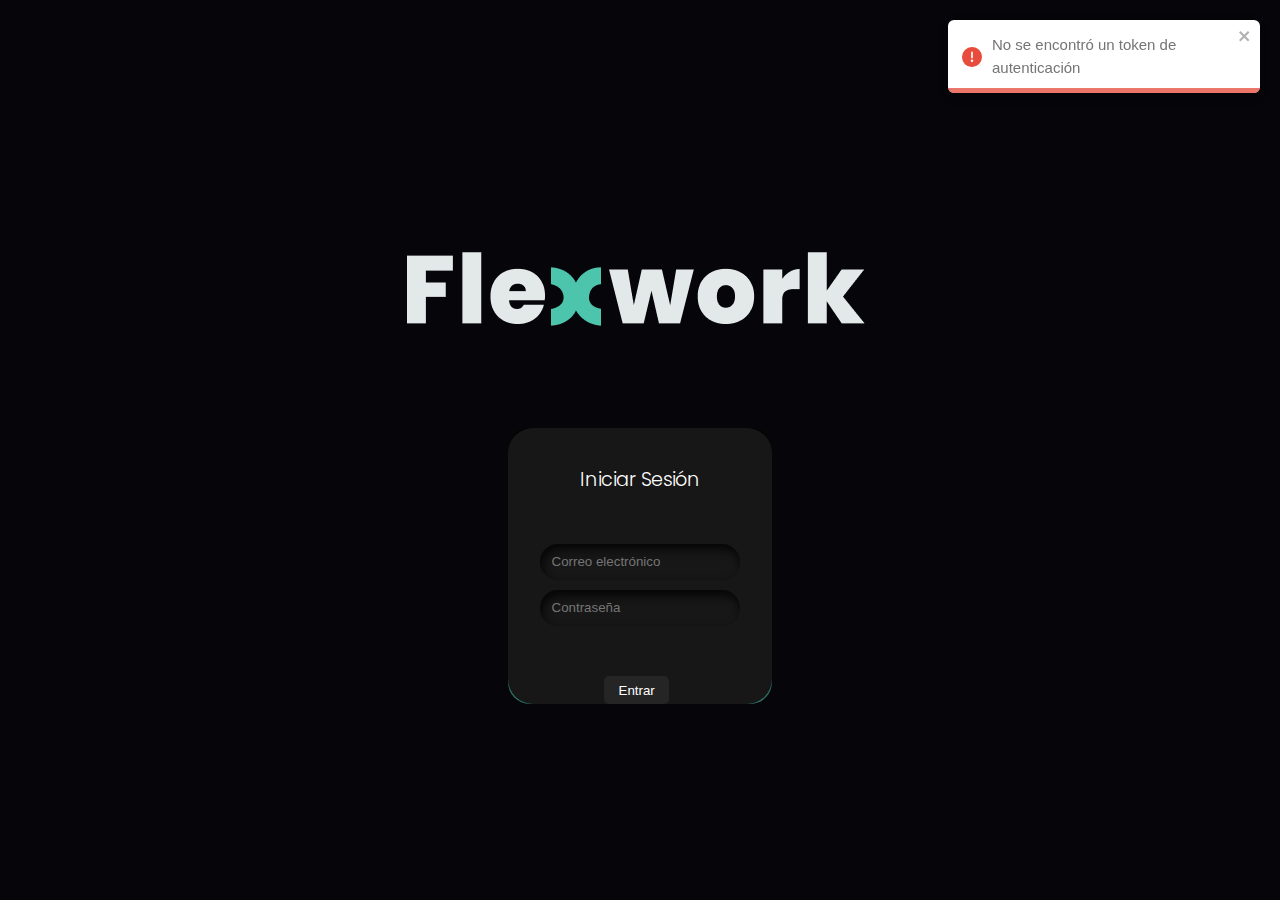
==== docs/admin/index.html @ 4cc4274d "first commit" ====
<!DOCTYPE html>
<html lang="es">
  <head>
    <meta charset="UTF-8" />
    <meta name="viewport" content="width=device-width, initial-scale=1.0" />
    <link rel="icon" href="./adminIcon.png" >
    <title>Flexwork | Admin</title>
    <script type="module" crossorigin src="./assets/index-CFAlTx-v.js"></script>
    <link rel="stylesheet" crossorigin href="./assets/index-DWufXCHJ.css">
  </head>
  <body>
    <div id="root"></div>

  </body>
</html>
---- docs/admin/assets/index-DWufXCHJ.css ----
@charset "UTF-8";@import"https://fonts.googleapis.com/css2?family=Poppins:wght@200;300;400;500;600;700;800;900&display=swap&family=K2D:wght@200;300;400;500;600;700;800;900&display=swap";@import"https://fonts.googleapis.com/css2?family=M+PLUS+Rounded+1c:wght@100;300;400;500;700;800;900&display=swap";@import"https://fonts.googleapis.com/css2?family=Inter:wght@100;300;400;500;700;800;900&display=swap";@import"https://fonts.googleapis.com/css2?family=Poppins:ital,wght@0,100;0,200;0,300;0,400;0,500;0,600;0,700;0,800;0,900;1,100;1,200;1,300;1,400;1,500;1,600;1,700;1,800;1,900&display=swap";@import"https://fonts.googleapis.com/css2?family=Poppins:ital,wght@0,100;0,200;0,300;0,400;0,500;0,600;0,700;0,800;0,900;1,100;1,200;1,300;1,400;1,500;1,600;1,700;1,800;1,900&family=Titillium+Web:ital,wght@0,200;0,300;0,400;0,600;0,700;0,900;1,200;1,300;1,400;1,600;1,700&display=swap";@import"https://fonts.googleapis.com/css2?family=Poppins:wght@200;300;400;500;600;700;800;900&display=swap";#root{--color-base-off: #838383;--color-base-off: #9f9f9f;--color-base: #E3E8E8;--color-base-off-dark: #333333;--color-base-dark: #05050A;--color-primary-off: #307063;--color-primary: #4DC5AC;--color-secondary-off: #352F91;--color-secondary: #5E51FF;--color-secondary-hover: #756cf0;--gap-container: 2rem;--padding-x-container: 1.6rem;--padding-y-container: 1.6rem;--bg-primary-gradient-dark: linear-gradient(124deg, #0E0E0E 0%, #151515 100%);--border-primary: #323232;--border-secondary: #B7C2C3;--border-radius-primary: 1.2rem;--border-radius-secondary: 2.4rem;--font-family-primary: "Poppins";--font-size-extra-small: .8rem;--font-size-small: 1.2rem;--font-size-normal: 1.6rem;--font-size-medium: 2rem;--font-size-large: 3.2rem;--font-weight-normal: 300;--font-weight-medium: 500;--font-weight-large: 500;--font-height-small: .8rem;--font-height-normal: 2.6rem;--font-height-medium: 2rem;--font-height-large: 3.2rem;--gradient-black: linear-gradient(124deg, #0E0E0E 0%, #151515 100%)}html{box-sizing:border-box;font-size:62.5%}div{box-sizing:border-box}ul{margin:0;padding:0}body{height:auto;max-height:auto;min-height:auto;display:flex;justify-content:center;align-items:center;flex-direction:row;gap:0;flex-wrap:nowrap;align-content:auto;font-size:normal;font-weight:400;color:var(--text-color-primary);font-family:var(--font-family-primary);background-color:#05050a}#root{position:relative;width:100%;max-width:144rem;min-width:auto;height:100%;max-height:auto;min-height:auto;display:flex;justify-content:start;align-items:center;flex-direction:column;gap:0;flex-wrap:nowrap;align-content:auto;box-sizing:border-box}body ::-webkit-scrollbar-track{margin:1rem 0}body ::-webkit-scrollbar-thumb{border:1px solid var(--text-primary-color);background-color:#1c1c1c;border-radius:.4rem;border:1px solid var(--border-secondary)}.test-container{display:flex;justify-content:center;align-items:center;flex-direction:column;gap:3rem;flex-wrap:nowrap;align-content:auto;height:90vh;max-height:auto;min-height:auto;width:100%;max-width:auto;min-width:auto;background-color:#05050a;color:#e3e8e8;font-family:Poppins;font-size:1.6rem;font-weight:300;font-height:2.8rem;animation:showing .3s}@keyframes moving-left{0%{transform:translate(-.2rem);color:#838383}60%{transform:translate(0);color:#4dc5ac}to{transform:translate(-.2rem);color:#838383}}.form{display:flex;flex-direction:column;gap:10px;padding-left:2em;padding-right:2em;background-color:#171717;border-radius:25px;transition:.4s ease-in-out}.card{background-image:linear-gradient(180deg,#000,#54d6bc91);border-radius:22px;transition:all .3s}.card2{border-radius:0;transition:all .2s}.card2:hover{transform:scale(.98);border-radius:20px}.card:hover{box-shadow:0 0 30px 1px #00ff754d}#heading{text-align:center;margin:2em;color:#fff;font-size:1.2em}.field{display:flex;align-items:center;justify-content:center;gap:.5em;border-radius:25px;padding:.6em;border:none;outline:none;color:#fff;background-color:#171717;box-shadow:inset 2px 5px 10px #050505}.input-icon{height:1.3em;width:1.3em;fill:#fff}.input-field{background:none;border:none;outline:none;width:100%;color:#d3d3d3}.form .btn{display:flex;justify-content:center;flex-direction:row;margin-top:2.5em}.button1{padding:.5em 1.1em;border-radius:5px;margin-right:.5em;border:none;outline:none;transition:.4s ease-in-out;background-color:#252525;color:#fff}.button1:hover{background-color:#000;color:#fff}.button2{padding:.5em 2.3em;border-radius:5px;border:none;outline:none;transition:.4s ease-in-out;background-color:#252525;color:#fff}.button2:hover{background-color:#000;color:#fff}.button3{margin-bottom:3em;padding:.5em;border-radius:5px;border:none;outline:none;transition:.4s ease-in-out;background-color:#252525;color:#fff}.button3:hover{background-color:red;color:#fff}:root{--c-gray-900: #000000;--c-gray-800: #1f1f1f;--c-gray-700: #2e2e2e;--c-gray-600: #313131;--c-gray-500: #969593;--c-gray-400: #a6a6a6;--c-gray-300: #bdbbb7;--c-gray-200: #f1f1f1;--c-gray-100: #ffffff;--c-green-500: #45ffbc;--c-olive-500: #e3ffa8;--c-white: var(--c-gray-100);--c-text-primary: var(--c-gray-100);--c-text-secondary: var(--c-gray-200);--c-text-tertiary: var(--c-gray-500)}img{display:block;max-width:100%;height:auto}a{color:inherit}.app{min-height:80vh;width:100%;max-width:1480px;background-color:#05050a;padding:1vw 2vw 2vw;display:flex;flex-direction:column;border-radius:1.5%}.app-header{display:grid;grid-template-columns:minmax(min-content,175px) minmax(max-content,1fr) minmax(max-content,400px);column-gap:4rem;align-items:flex-end}.app-body{height:100%;display:grid;grid-template-columns:minmax(min-content,175px) minmax(max-content,1fr) minmax(min-content,400px);column-gap:4rem;padding-top:2.5rem}.logo{display:flex;align-items:center;padding-bottom:1rem;padding-top:0;border-bottom:1px solid var(--c-gray-600)}@media (max-width: 1200px){.logo{border-bottom:0}}.logo-icon{display:flex;align-items:center;justify-content:center;width:48px;height:48px}.logo-title{display:flex;flex-direction:column;line-height:1.25;margin-left:.75rem}.logo-title span:first-child{color:var(--c-text-primary)}.logo-title span:last-child{color:var(--c-text-tertiary)}.navigation{display:flex;flex-direction:column;align-items:flex-start;color:var(--c-text-tertiary);border-right:2px solid var(--c-gray-600)}.navigation a{display:flex;align-items:center;text-decoration:none;transition:.25s ease}.navigation a *{transition:.25s ease}.navigation a i{margin-right:.75rem;font-size:5.25em;flex-shrink:0}.navigation a+a{margin-top:2.25rem}.navigation a:hover,.navigation a:focus{transform:translate(4px);color:var(--c-text-primary);border-left:2px solid var(--c-green-500)}.navigation a.active{color:var(--c-text-primary);border-left:2px solid var(--c-green-500);transform:translate(4px)}.subcategory{display:flex;align-items:center;text-decoration:none;color:var(--c-text-tertiary);padding-left:1rem;transition:.25s ease}.subcategory:hover,.subcategory:focus{color:var(--c-text-primary)}.tabs{display:flex;justify-content:space-between;color:var(--c-text-tertiary);border-bottom:1px solid var(--c-gray-600)}.tabs a{padding-bottom:1rem;text-decoration:none;border-bottom:2px solid transparent;display:inline-flex;transition:.25s ease}.tabs a:hover,.tabs a:focus{color:var(--c-text-secondary);border-color:#4dc5ac}.footer{margin-top:auto}.footer h1{font-size:1.5rem;line-height:1.125;display:flex;align-items:flex-start}.footer h1 small{font-size:.5em;margin-left:.25em}.footer div{border-top:1px solid var(--c-gray-600);margin-top:1.5rem;padding-top:1rem;font-size:.75rem;color:var(--c-text-tertiary)}._users_14jws_1{display:flex;flex-direction:column}._users_14jws_1 ._users__title_14jws_5{margin-left:28%;font-weight:600;margin-bottom:10px}._users_14jws_1 ._users__button_14jws_11{margin-left:32%;margin-bottom:10px;width:15%;height:3rem;font-family:Poppins,sans-serif;font-size:1.4rem;color:#fff;border-radius:.5rem;background:linear-gradient(135deg,#5148c0,#3b3b3b);box-shadow:0 4px 8px #0003,inset 0 2px 4px #ffffff1a}._main_yzs0q_1{height:100%;display:flex;align-items:center}._micro_uqx0u_1{display:flex;flex-direction:column;justify-content:center}._micro_uqx0u_1 ._micro__title_uqx0u_6{margin-left:12%;font-weight:600;margin-bottom:10px}._micro_uqx0u_1 ._micro__button_uqx0u_12{margin-left:20%;margin-bottom:10px;width:15%;height:3rem;font-family:Poppins,sans-serif;font-size:1.4rem;color:#fff;border-radius:.5rem;background:linear-gradient(135deg,#5148c0,#3b3b3b);box-shadow:0 4px 8px #0003,inset 0 2px 4px #ffffff1a}._css-nsbw82-MuiChartsLegend-root_uqx0u_25{background-color:red!important}._css-1evyvmv-MuiChartsSurface-root_uqx0u_29{background-color:red!important;display:flex!important;justify-content:center!important}._css-1nr80ck-MuiResponsiveChart-container_uqx0u_35{background-color:red!important;display:flex!important;justify-content:left!important}.MuiChartsLegend-series-auto-generated-id-0 text{fill:#fff!important}.MuiChartsLegend-series-auto-generated-id-1 text{fill:#fff!important}.MuiChartsLegend-series-auto-generated-id-2 text{fill:#fff!important}.css-w76bbz-MuiSelect-select-MuiInputBase-input-MuiOutlinedInput-input{color:#fff!important;border-color:#000!important}.css-113d811-MuiFormLabel-root-MuiInputLabel-root{color:#fff!important}.css-sc8y68-MuiInputBase-root-MuiOutlinedInput-root-MuiSelect-root.Mui-focused .MuiOutlinedInput-notchedOutline{border-color:#000!important}.profile-card-container{position:absolute;top:20%;left:50%;transform:translate(-50%,18%);width:980px;height:520px;background-color:#000;padding:20px;z-index:100;border-radius:4px;font-family:Poppins,sans-serif;border:1px solid #9c9797}@media (max-width: 1400px){.profile-card-container{transform:translate(-10%,10%)}}.profile-card-header{display:flex;justify-content:space-between;align-items:center;width:100%;margin-bottom:10px;color:#9c9797}.profile-card-body{display:flex;width:100%;flex:1}.left-side,.right-side{width:50%;padding:20px;box-sizing:border-box}.left-side{border-right:2px solid #9c9797}.name{display:flex;align-items:center;font-size:24px;color:#fff;gap:10px}.name .img-container{width:100px;height:100px;border-radius:50%;padding:3px;background:linear-gradient(100deg,#4dc5ac,#5148c0);display:flex;align-items:center;justify-content:center}.name .img{width:100%;height:100%;border-radius:50%;object-fit:cover}.name .user-info{display:flex;flex-direction:column}.name .user-name{font-size:16px}.name .user-email{font-size:16px;color:#5148c0}.info-box{margin-top:20px;display:flex;flex-direction:column;align-items:center}.info-box span{display:inline-block;margin-right:5px;margin-bottom:5px}.info-box p{margin-top:5px;margin-bottom:10px}.info-box button{margin-top:50px}.info-box .button-row{display:flex;justify-content:center;gap:10px;margin-top:10px}.ButtonBan{position:static;bottom:10;left:75%;transform:translate(30%) translateY(30%);z-Index:10}.modal-container{width:100%;height:100%;display:none;z-index:1000}.modal-container.open{position:fixed;top:-200px;left:0;display:flex}@keyframes fadeOutRight{0%{opacity:1;transform:translate(0)}to{opacity:0;transform:translate(100px)}}.fade-out-right{animation:fadeOutRight .5s ease-out forwards}.boton-elegante{padding:10px 20px;border:2px solid #2c2c2c;background-color:#1a1a1a;color:#fff;font-size:1.2rem;cursor:pointer;border-radius:30px;transition:all .4s ease;outline:none;position:relative;font-family:Poppins,"sans-serif";overflow:hidden;display:flex}.boton-elegante svg{margin-left:10px;width:18px;height:18px}.boton-elegante:after{content:"";position:absolute;top:0;left:0;width:100%;height:100%;background:radial-gradient(circle,#ffffff40,#fff0 70%);transform:scale(0);transition:transform .5s ease}.boton-elegante:hover:after{transform:scale(4)}.boton-elegante:hover{border-color:#666;background:#292929}.rotating{animation:rotate .5s linear infinite}@keyframes rotate{0%{transform:rotate(0)}to{transform:rotate(360deg)}}.boton-ban{padding:10px 20px;border:2px solid #2c2c2c;background-color:#921818;color:#fff;font-size:1.2rem;cursor:pointer;border-radius:30px;transition:all .4s ease;outline:none;position:relative;font-family:Poppins,"sans-serif";overflow:hidden;display:flex}.boton-ban.unban{background-color:#322c72;border-color:#000}.boton-ban.unban:hover{background-color:#5148c0;border-color:#000}.boton-ban svg{margin-left:10px;width:18px;height:18px}.boton-ban:after{content:"";position:absolute;top:0;left:0;width:100%;height:100%;background:radial-gradient(circle,#ffffff40,#fff0 70%);transform:scale(0);transition:transform .5s ease}.boton-ban:hover:after{transform:scale(4)}.boton-ban:hover{border-color:#666;background:#da0a0a}.modal-overlay{position:absolute;width:980px;height:520px;bottom:100%;left:50%;transform:translate(-87%) translateY(24%);background-color:#0000000a;-webkit-backdrop-filter:blur(4px);backdrop-filter:blur(4px);padding:10px;border-radius:8px;z-index:100;display:flex;align-items:center;justify-content:center}.modal{background-color:#c01e1e;padding:10px;border-radius:8px;width:400px;text-align:center;font:1.2rem Poppins,sans-serif}:root{--toastify-color-light: #fff;--toastify-color-dark: #121212;--toastify-color-info: #3498db;--toastify-color-success: #07bc0c;--toastify-color-warning: #f1c40f;--toastify-color-error: #e74c3c;--toastify-color-transparent: rgba(255, 255, 255, .7);--toastify-icon-color-info: var(--toastify-color-info);--toastify-icon-color-success: var(--toastify-color-success);--toastify-icon-color-warning: var(--toastify-color-warning);--toastify-icon-color-error: var(--toastify-color-error);--toastify-toast-width: 320px;--toastify-toast-offset: 16px;--toastify-toast-top: max(var(--toastify-toast-offset), env(safe-area-inset-top));--toastify-toast-right: max(var(--toastify-toast-offset), env(safe-area-inset-right));--toastify-toast-left: max(var(--toastify-toast-offset), env(safe-area-inset-left));--toastify-toast-bottom: max(var(--toastify-toast-offset), env(safe-area-inset-bottom));--toastify-toast-background: #fff;--toastify-toast-min-height: 64px;--toastify-toast-max-height: 800px;--toastify-toast-bd-radius: 6px;--toastify-font-family: sans-serif;--toastify-z-index: 9999;--toastify-text-color-light: #757575;--toastify-text-color-dark: #fff;--toastify-text-color-info: #fff;--toastify-text-color-success: #fff;--toastify-text-color-warning: #fff;--toastify-text-color-error: #fff;--toastify-spinner-color: #616161;--toastify-spinner-color-empty-area: #e0e0e0;--toastify-color-progress-light: linear-gradient( to right, #4cd964, #5ac8fa, #007aff, #34aadc, #5856d6, #ff2d55 );--toastify-color-progress-dark: #bb86fc;--toastify-color-progress-info: var(--toastify-color-info);--toastify-color-progress-success: var(--toastify-color-success);--toastify-color-progress-warning: var(--toastify-color-warning);--toastify-color-progress-error: var(--toastify-color-error);--toastify-color-progress-bgo: .2}.Toastify__toast-container{z-index:var(--toastify-z-index);-webkit-transform:translate3d(0,0,var(--toastify-z-index));position:fixed;padding:4px;width:var(--toastify-toast-width);box-sizing:border-box;color:#fff}.Toastify__toast-container--top-left{top:var(--toastify-toast-top);left:var(--toastify-toast-left)}.Toastify__toast-container--top-center{top:var(--toastify-toast-top);left:50%;transform:translate(-50%)}.Toastify__toast-container--top-right{top:var(--toastify-toast-top);right:var(--toastify-toast-right)}.Toastify__toast-container--bottom-left{bottom:var(--toastify-toast-bottom);left:var(--toastify-toast-left)}.Toastify__toast-container--bottom-center{bottom:var(--toastify-toast-bottom);left:50%;transform:translate(-50%)}.Toastify__toast-container--bottom-right{bottom:var(--toastify-toast-bottom);right:var(--toastify-toast-right)}@media only screen and (max-width : 480px){.Toastify__toast-container{width:100vw;padding:0;left:env(safe-area-inset-left);margin:0}.Toastify__toast-container--top-left,.Toastify__toast-container--top-center,.Toastify__toast-container--top-right{top:env(safe-area-inset-top);transform:translate(0)}.Toastify__toast-container--bottom-left,.Toastify__toast-container--bottom-center,.Toastify__toast-container--bottom-right{bottom:env(safe-area-inset-bottom);transform:translate(0)}.Toastify__toast-container--rtl{right:env(safe-area-inset-right);left:initial}}.Toastify__toast{--y: 0;position:relative;-ms-touch-action:none;touch-action:none;min-height:var(--toastify-toast-min-height);box-sizing:border-box;margin-bottom:1rem;padding:8px;border-radius:var(--toastify-toast-bd-radius);box-shadow:0 4px 12px #0000001a;display:-ms-flexbox;display:flex;-ms-flex-pack:justify;justify-content:space-between;max-height:var(--toastify-toast-max-height);font-family:var(--toastify-font-family);cursor:default;direction:ltr;z-index:0;overflow:hidden}.Toastify__toast--stacked{position:absolute;width:100%;transform:translate3d(0,var(--y),0) scale(var(--s));transition:transform .3s}.Toastify__toast--stacked[data-collapsed] .Toastify__toast-body,.Toastify__toast--stacked[data-collapsed] .Toastify__close-button{transition:opacity .1s}.Toastify__toast--stacked[data-collapsed=false]{overflow:visible}.Toastify__toast--stacked[data-collapsed=true]:not(:last-child)>*{opacity:0}.Toastify__toast--stacked:after{content:"";position:absolute;left:0;right:0;height:calc(var(--g) * 1px);bottom:100%}.Toastify__toast--stacked[data-pos=top]{top:0}.Toastify__toast--stacked[data-pos=bot]{bottom:0}.Toastify__toast--stacked[data-pos=bot].Toastify__toast--stacked:before{transform-origin:top}.Toastify__toast--stacked[data-pos=top].Toastify__toast--stacked:before{transform-origin:bottom}.Toastify__toast--stacked:before{content:"";position:absolute;left:0;right:0;bottom:0;height:100%;transform:scaleY(3);z-index:-1}.Toastify__toast--rtl{direction:rtl}.Toastify__toast--close-on-click{cursor:pointer}.Toastify__toast-body{margin:auto 0;-ms-flex:1 1 auto;flex:1 1 auto;padding:6px;display:-ms-flexbox;display:flex;-ms-flex-align:center;align-items:center}.Toastify__toast-body>div:last-child{word-break:break-word;-ms-flex:1;flex:1}.Toastify__toast-icon{-webkit-margin-end:10px;margin-inline-end:10px;width:20px;-ms-flex-negative:0;flex-shrink:0;display:-ms-flexbox;display:flex}.Toastify--animate{animation-fill-mode:both;animation-duration:.5s}.Toastify--animate-icon{animation-fill-mode:both;animation-duration:.3s}@media only screen and (max-width : 480px){.Toastify__toast{margin-bottom:0;border-radius:0}}.Toastify__toast-theme--dark{background:var(--toastify-color-dark);color:var(--toastify-text-color-dark)}.Toastify__toast-theme--light,.Toastify__toast-theme--colored.Toastify__toast--default{background:var(--toastify-color-light);color:var(--toastify-text-color-light)}.Toastify__toast-theme--colored.Toastify__toast--info{color:var(--toastify-text-color-info);background:var(--toastify-color-info)}.Toastify__toast-theme--colored.Toastify__toast--success{color:var(--toastify-text-color-success);background:var(--toastify-color-success)}.Toastify__toast-theme--colored.Toastify__toast--warning{color:var(--toastify-text-color-warning);background:var(--toastify-color-warning)}.Toastify__toast-theme--colored.Toastify__toast--error{color:var(--toastify-text-color-error);background:var(--toastify-color-error)}.Toastify__progress-bar-theme--light{background:var(--toastify-color-progress-light)}.Toastify__progress-bar-theme--dark{background:var(--toastify-color-progress-dark)}.Toastify__progress-bar--info{background:var(--toastify-color-progress-info)}.Toastify__progress-bar--success{background:var(--toastify-color-progress-success)}.Toastify__progress-bar--warning{background:var(--toastify-color-progress-warning)}.Toastify__progress-bar--error{background:var(--toastify-color-progress-error)}.Toastify__progress-bar-theme--colored.Toastify__progress-bar--info,.Toastify__progress-bar-theme--colored.Toastify__progress-bar--success,.Toastify__progress-bar-theme--colored.Toastify__progress-bar--warning,.Toastify__progress-bar-theme--colored.Toastify__progress-bar--error{background:var(--toastify-color-transparent)}.Toastify__close-button{color:#fff;background:transparent;outline:none;border:none;padding:0;cursor:pointer;opacity:.7;transition:.3s ease;-ms-flex-item-align:start;align-self:flex-start;z-index:1}.Toastify__close-button--light{color:#000;opacity:.3}.Toastify__close-button>svg{fill:currentColor;height:16px;width:14px}.Toastify__close-button:hover,.Toastify__close-button:focus{opacity:1}@keyframes Toastify__trackProgress{0%{transform:scaleX(1)}to{transform:scaleX(0)}}.Toastify__progress-bar{position:absolute;bottom:0;left:0;width:100%;height:100%;z-index:var(--toastify-z-index);opacity:.7;transform-origin:left;border-bottom-left-radius:var(--toastify-toast-bd-radius)}.Toastify__progress-bar--animated{animation:Toastify__trackProgress linear 1 forwards}.Toastify__progress-bar--controlled{transition:transform .2s}.Toastify__progress-bar--rtl{right:0;left:initial;transform-origin:right;border-bottom-left-radius:initial;border-bottom-right-radius:var(--toastify-toast-bd-radius)}.Toastify__progress-bar--wrp{position:absolute;bottom:0;left:0;width:100%;height:5px;border-bottom-left-radius:var(--toastify-toast-bd-radius)}.Toastify__progress-bar--wrp[data-hidden=true]{opacity:0}.Toastify__progress-bar--bg{opacity:var(--toastify-color-progress-bgo);width:100%;height:100%}.Toastify__spinner{width:20px;height:20px;box-sizing:border-box;border:2px solid;border-radius:100%;border-color:var(--toastify-spinner-color-empty-area);border-right-color:var(--toastify-spinner-color);animation:Toastify__spin .65s linear infinite}@keyframes Toastify__bounceInRight{0%,60%,75%,90%,to{animation-timing-function:cubic-bezier(.215,.61,.355,1)}0%{opacity:0;transform:translate3d(3000px,0,0)}60%{opacity:1;transform:translate3d(-25px,0,0)}75%{transform:translate3d(10px,0,0)}90%{transform:translate3d(-5px,0,0)}to{transform:none}}@keyframes Toastify__bounceOutRight{20%{opacity:1;transform:translate3d(-20px,var(--y),0)}to{opacity:0;transform:translate3d(2000px,var(--y),0)}}@keyframes Toastify__bounceInLeft{0%,60%,75%,90%,to{animation-timing-function:cubic-bezier(.215,.61,.355,1)}0%{opacity:0;transform:translate3d(-3000px,0,0)}60%{opacity:1;transform:translate3d(25px,0,0)}75%{transform:translate3d(-10px,0,0)}90%{transform:translate3d(5px,0,0)}to{transform:none}}@keyframes Toastify__bounceOutLeft{20%{opacity:1;transform:translate3d(20px,var(--y),0)}to{opacity:0;transform:translate3d(-2000px,var(--y),0)}}@keyframes Toastify__bounceInUp{0%,60%,75%,90%,to{animation-timing-function:cubic-bezier(.215,.61,.355,1)}0%{opacity:0;transform:translate3d(0,3000px,0)}60%{opacity:1;transform:translate3d(0,-20px,0)}75%{transform:translate3d(0,10px,0)}90%{transform:translate3d(0,-5px,0)}to{transform:translateZ(0)}}@keyframes Toastify__bounceOutUp{20%{transform:translate3d(0,calc(var(--y) - 10px),0)}40%,45%{opacity:1;transform:translate3d(0,calc(var(--y) + 20px),0)}to{opacity:0;transform:translate3d(0,-2000px,0)}}@keyframes Toastify__bounceInDown{0%,60%,75%,90%,to{animation-timing-function:cubic-bezier(.215,.61,.355,1)}0%{opacity:0;transform:translate3d(0,-3000px,0)}60%{opacity:1;transform:translate3d(0,25px,0)}75%{transform:translate3d(0,-10px,0)}90%{transform:translate3d(0,5px,0)}to{transform:none}}@keyframes Toastify__bounceOutDown{20%{transform:translate3d(0,calc(var(--y) - 10px),0)}40%,45%{opacity:1;transform:translate3d(0,calc(var(--y) + 20px),0)}to{opacity:0;transform:translate3d(0,2000px,0)}}.Toastify__bounce-enter--top-left,.Toastify__bounce-enter--bottom-left{animation-name:Toastify__bounceInLeft}.Toastify__bounce-enter--top-right,.Toastify__bounce-enter--bottom-right{animation-name:Toastify__bounceInRight}.Toastify__bounce-enter--top-center{animation-name:Toastify__bounceInDown}.Toastify__bounce-enter--bottom-center{animation-name:Toastify__bounceInUp}.Toastify__bounce-exit--top-left,.Toastify__bounce-exit--bottom-left{animation-name:Toastify__bounceOutLeft}.Toastify__bounce-exit--top-right,.Toastify__bounce-exit--bottom-right{animation-name:Toastify__bounceOutRight}.Toastify__bounce-exit--top-center{animation-name:Toastify__bounceOutUp}.Toastify__bounce-exit--bottom-center{animation-name:Toastify__bounceOutDown}@keyframes Toastify__zoomIn{0%{opacity:0;transform:scale3d(.3,.3,.3)}50%{opacity:1}}@keyframes Toastify__zoomOut{0%{opacity:1}50%{opacity:0;transform:translate3d(0,var(--y),0) scale3d(.3,.3,.3)}to{opacity:0}}.Toastify__zoom-enter{animation-name:Toastify__zoomIn}.Toastify__zoom-exit{animation-name:Toastify__zoomOut}@keyframes Toastify__flipIn{0%{transform:perspective(400px) rotateX(90deg);animation-timing-function:ease-in;opacity:0}40%{transform:perspective(400px) rotateX(-20deg);animation-timing-function:ease-in}60%{transform:perspective(400px) rotateX(10deg);opacity:1}80%{transform:perspective(400px) rotateX(-5deg)}to{transform:perspective(400px)}}@keyframes Toastify__flipOut{0%{transform:translate3d(0,var(--y),0) perspective(400px)}30%{transform:translate3d(0,var(--y),0) perspective(400px) rotateX(-20deg);opacity:1}to{transform:translate3d(0,var(--y),0) perspective(400px) rotateX(90deg);opacity:0}}.Toastify__flip-enter{animation-name:Toastify__flipIn}.Toastify__flip-exit{animation-name:Toastify__flipOut}@keyframes Toastify__slideInRight{0%{transform:translate3d(110%,0,0);visibility:visible}to{transform:translate3d(0,var(--y),0)}}@keyframes Toastify__slideInLeft{0%{transform:translate3d(-110%,0,0);visibility:visible}to{transform:translate3d(0,var(--y),0)}}@keyframes Toastify__slideInUp{0%{transform:translate3d(0,110%,0);visibility:visible}to{transform:translate3d(0,var(--y),0)}}@keyframes Toastify__slideInDown{0%{transform:translate3d(0,-110%,0);visibility:visible}to{transform:translate3d(0,var(--y),0)}}@keyframes Toastify__slideOutRight{0%{transform:translate3d(0,var(--y),0)}to{visibility:hidden;transform:translate3d(110%,var(--y),0)}}@keyframes Toastify__slideOutLeft{0%{transform:translate3d(0,var(--y),0)}to{visibility:hidden;transform:translate3d(-110%,var(--y),0)}}@keyframes Toastify__slideOutDown{0%{transform:translate3d(0,var(--y),0)}to{visibility:hidden;transform:translate3d(0,500px,0)}}@keyframes Toastify__slideOutUp{0%{transform:translate3d(0,var(--y),0)}to{visibility:hidden;transform:translate3d(0,-500px,0)}}.Toastify__slide-enter--top-left,.Toastify__slide-enter--bottom-left{animation-name:Toastify__slideInLeft}.Toastify__slide-enter--top-right,.Toastify__slide-enter--bottom-right{animation-name:Toastify__slideInRight}.Toastify__slide-enter--top-center{animation-name:Toastify__slideInDown}.Toastify__slide-enter--bottom-center{animation-name:Toastify__slideInUp}.Toastify__slide-exit--top-left,.Toastify__slide-exit--bottom-left{animation-name:Toastify__slideOutLeft;animation-timing-function:ease-in;animation-duration:.3s}.Toastify__slide-exit--top-right,.Toastify__slide-exit--bottom-right{animation-name:Toastify__slideOutRight;animation-timing-function:ease-in;animation-duration:.3s}.Toastify__slide-exit--top-center{animation-name:Toastify__slideOutUp;animation-timing-function:ease-in;animation-duration:.3s}.Toastify__slide-exit--bottom-center{animation-name:Toastify__slideOutDown;animation-timing-function:ease-in;animation-duration:.3s}@keyframes Toastify__spin{0%{transform:rotate(0)}to{transform:rotate(360deg)}}.microproject-card-container{position:absolute;top:20%;left:50%;transform:translate(-50%,18%);width:980px;height:520px;background-color:#000;padding:20px;z-index:100;border-radius:8px;font-family:Poppins,sans-serif;border:1px solid #9c9797;box-shadow:0 4px 12px #00000080}@media (max-width: 1400px){.microproject-card-container{transform:translate(-40%,18%)}}.microproject-card-container .microproject-card-header{display:flex;justify-content:space-between;align-items:center;width:100%;margin-bottom:10px;color:#fff;border-bottom:1px solid #333;padding-bottom:8px}.microproject-card-container .microproject-card-header .action-buttons{display:flex;justify-content:center;gap:24px;margin-left:40%}.microproject-card-container .microproject-card-header .back-button{margin-left:auto}.microproject-card-container .microproject-title{display:flex;justify-content:center;align-items:center;text-align:center}.microproject-card-container .microproject-content{display:flex;align-items:flex-start;gap:20px;margin-top:20px}.microproject-card-container .microproject-description{font-size:1.6rem;flex:2;color:var(--c-gray-300);margin-bottom:10px}.microproject-card-container .microproject-description p{line-height:1.5}.microproject-card-container .microproject-cover{flex:1;margin:20px 0;display:flex;justify-content:center}.microproject-card-container .microproject-cover .cover-image{max-width:100%;min-height:200px;max-height:250px;border-radius:8px;aspect-ratio:16/9;object-fit:contain;border:1px solid #333}.microproject-card-container .microproject-details{display:flex;gap:20px}.microproject-card-container .microproject-details .microproject-cover{flex:1}.microproject-card-container .microproject-details .microproject-cover img.cover-image{width:100%;height:auto;border-radius:8px}.microproject-card-container .microproject-details .microproject-extra-info{flex:2}.microproject-card-container .microproject-details .microproject-extra-info h4{margin-bottom:8px}.microproject-card-container .microproject-details .microproject-extra-info .tools-list{color:var(--c-gray-300);margin:0;list-style-type:disc;padding:0 0 0 20px}.microproject-card-container .microproject-details .microproject-extra-info p{margin-top:16px;font-size:14px;color:var(--c-gray-300)}.learn-more{width:12rem;height:auto;display:inline-block;cursor:pointer;outline:none;border:0;vertical-align:middle;text-decoration:none;background:transparent;padding:0;font-size:inherit;font-family:inherit;position:relative}.learn-more .circle{transition:all .45s cubic-bezier(.65,0,.076,1);position:relative;display:block;margin:0;width:3rem;height:3rem;background:#282936;border-radius:1.625rem}.learn-more .circle .icon{transition:all .45s cubic-bezier(.65,0,.076,1);position:absolute;top:0;bottom:0;margin:auto;background:#fff}.learn-more .circle .icon.arrow{transition:all .45s cubic-bezier(.65,0,.076,1);left:.625rem;width:1.125rem;height:.125rem;background:none}.learn-more .circle .icon.arrow:before{position:absolute;content:"";top:-.29rem;right:.0625rem;width:.625rem;height:.625rem;border-top:.125rem solid #fff;border-right:.125rem solid #fff;transform:rotate(45deg)}.learn-more .button-text{transition:all .45s cubic-bezier(.65,0,.076,1);position:absolute;top:0;left:0;right:0;bottom:0;margin:0 0 0 1.85rem;color:#282936;font-weight:700;line-height:1.6;text-align:center;text-transform:uppercase}.learn-more:hover .circle{width:100%}.learn-more:hover .circle .icon.arrow{background:#fff;transform:translate(1rem)}.learn-more:hover .button-text{color:#fff}.MuiDataGrid-root{--unstable_DataGrid-radius: 4px;--unstable_DataGrid-headWeight: 500;--unstable_DataGrid-overlayBackground: rgba(24, 26, 27, .38) !important;--DataGrid-rowBorderColor: #2c3435 !important;--DataGrid-containerBackground: #181a1b !important;border-color:#2c2f31!important}.MuiSvgIcon-root{color:#e2e5e6!important}.MuiDataGrid-footerContainer{border-color:#5a5f61!important}.MuiTablePagination-selectLabel{display:none!important}.custom-textfield .MuiOutlinedInput-root{width:100%;margin-right:16px}.custom-textfield .MuiOutlinedInput-root fieldset{border-color:#666161}.custom-textfield .MuiOutlinedInput-root.Mui-focused fieldset{border-color:#4dc5ac}.custom-textfield .MuiInputLabel-root{color:#666161}.custom-textfield .MuiInputLabel-root.Mui-focused{color:#4dc5ac;font-size:1.1rem}.custom-textfield .MuiInputBase-input{font-family:Poppins,sans-serif;font-size:1.2rem;color:#fff}.profile-card-container{position:absolute;top:20%;left:50%;transform:translate(-50%,18%);width:980px;height:520px;background-color:#000;padding:20px;z-index:100;border-radius:8px;font-family:Poppins,sans-serif;border:1px solid #9c9797;box-shadow:0 4px 12px #00000080;overflow:hidden}@media (max-width: 1400px){.profile-card-container{transform:translate(-40%,16%)}}.profile-card-header{display:flex;justify-content:space-between;align-items:center;width:100%;margin-bottom:5px;color:#fff;border-bottom:1px solid #333;padding-bottom:4px}.profile-card-header span{font-size:1.5rem;color:orange;margin-left:10px;font-family:Poppins,sans-serif}.about-me p{font-size:1.6rem;color:var(--c-gray-300);margin-bottom:20px;margin-top:10px}.about-me span{color:var(--c-gray-300)}button.learn-more{margin-left:15px;font-size:1.2rem}button.learn-more .circle{width:2.5rem;height:1.9rem}.skills-title{border-top:1px solid #333;padding-top:20px;font-size:1.6rem;color:var(--c-gray-300)}.skills-container{display:flex;align-items:center;justify-content:center;gap:15px}.skill-tag{border:1px solid white;border-radius:8px;padding:4px 10px;background-color:transparent;color:#fff;font-size:14px;text-align:center;white-space:nowrap}.skill-tag:hover{background-color:#fff;color:#000}.social-media-title{border-top:1px solid #333;padding-top:20px;font-size:1.6rem;color:var(--c-gray-300);margin-bottom:20px;margin-top:20px}.social-media-buttons-container{display:flex;align-items:center;justify-content:space-evenly;flex-wrap:wrap;gap:16px;margin-top:5px;padding:10px 0}.action-buttons-container{display:flex;justify-content:space-around;margin-top:40px;gap:12px}.action-buttons-container button{width:120px;font-weight:700;transition:background-color .3s ease}.action-buttons-container button:hover{transform:scale(1.05);box-shadow:0 2px 8px #ffffff4d}.whatsapp{border:1px solid white;border-radius:8px;padding:4px 8px;background-color:transparent;color:#fff;font-size:12px;text-align:center;white-space:nowrap;transition:background-color .3s,color .3s}.custom-textfield .MuiOutlinedInput-root fieldset.Mui-focused{border-color:#4dc5ac!important}.custom-textfield .MuiInputLabel-root{color:#666161!important}.custom-textfield .MuiInputBase-input{font-family:Poppins,sans-serif!important;font-size:1.2rem!important;color:#fff!important}.css-16wblaj-MuiInputBase-input-MuiOutlinedInput-input{font-family:Poppins,sans-serif;font-size:1.2rem;color:#fff}.custom-textfield .MuiOutlinedInput-root{width:100%!important;margin-right:16px!important}.custom-textfield .MuiOutlinedInput-root fieldset{border-color:#666161!important}.custom-textfield .MuiOutlinedInput-root.Mui-focused fieldset{border-color:#4dc5ac!important}.css-19qnlrw-MuiFormLabel-root-MuiInputLabel-root{color:#666161!important}.custom-textfield .MuiInputLabel-root.Mui-focused{color:#4dc5ac!important;font-size:1.1rem!important}.custom-textfield .MuiInputBase-input,.css-16wblaj-MuiInputBase-input-MuiOutlinedInput-input{font-family:Poppins,sans-serif!important;font-size:1.2rem!important;color:#fff!important}.css-1hr2sou-MuiTablePagination-root{color:#fff!important}.order-detail-container{position:absolute;top:20%;left:50%;transform:translate(-50%,18%);width:980px;height:520px;background-color:#000;z-index:100;border-radius:4px;font-family:Poppins,sans-serif;border:1px solid #9c9797;display:flex;flex-direction:column;padding:16px}.flexers-list{max-height:280px;overflow-y:auto}.order-detail-header{margin-bottom:14px;display:flex;align-items:right;justify-content:right;width:100%}.order-detail-content{display:flex;justify-content:center;gap:12px}.order-detail-content h3{text-align:center}.order-item,.flexers-list{flex:0 0 50%}.flexers-list{margin-top:70px;max-height:205px;overflow-y:auto;padding:15px}.flexers-list h3{margin-bottom:80px}._container_n8glb_3{margin-top:10px!important}.order-item{display:flex;flex-direction:column;align-items:center;justify-content:center;height:100%;text-align:center}ul{padding:10px;margin:0;list-style:none}li{padding:10px}._container_bxprp_3{min-height:30vh;background-color:#000;padding:2rem;display:flex;flex-direction:column;align-items:center;justify-content:center;margin-top:50px;width:100%}._wrapper_bxprp_29{width:100%;max-width:300px;display:flex;justify-content:center}._header_bxprp_45{display:flex;justify-content:flex-end;margin-bottom:1.5rem;width:100%}._backButton_bxprp_61{color:#666}._backButton_bxprp_61:hover{color:#fff}._formCard_bxprp_79{background-color:#18181b80;padding:1.5rem;border-radius:.75rem;border:1px solid rgba(39,39,42,.8);width:100%;display:flex;flex-direction:column;align-items:center}._title_bxprp_103{font-size:1.5rem;font-weight:600;margin-bottom:1.5rem;color:#fff;font-family:Poppins,sans-serif;text-align:center}._inputGroup_bxprp_123{margin-bottom:1rem;font-family:Poppins,sans-serif;width:100%}._inputWrapper_bxprp_137{position:relative;font-family:Poppins,sans-serif}._currencySymbol_bxprp_149{position:absolute;left:8px;top:50%;transform:translateY(-50%);color:#666;font-family:Poppins,sans-serif}._input_bxprp_123{width:100%;max-width:229px;padding:.75rem .75rem .75rem 2rem;background-color:#18181b80;border:1px solid rgba(39,39,42,.8);border-radius:.375rem;color:#fff;font-family:Poppins,sans-serif;appearance:none;-moz-appearance:textfield;-webkit-appearance:none}._textarea_bxprp_203{width:90%;min-height:120px;padding:.75rem;background-color:#18181b80;border:1px solid rgba(39,39,42,.8);border-radius:.375rem;color:#fff;resize:vertical;font-family:Poppins,sans-serif}._submitButton_bxprp_229{width:100%;max-width:250px;padding:.75rem;background-color:#5148c0;color:#fff;border:none;border-radius:.375rem;font-weight:500;cursor:pointer;transition:background-color .2s;font-family:Poppins,sans-serif}._submitButton_bxprp_229:hover{background-color:#6055e0}._input_bxprp_123::placeholder,._textarea_bxprp_203::placeholder{color:#666}._input_bxprp_123:focus,._textarea_bxprp_203:focus{outline:none;border-color:#4dc5ac;transition:border-color .4s ease}._input_bxprp_123::-webkit-inner-spin-button,._input_bxprp_123::-webkit-outer-spin-button{-webkit-appearance:none;margin:0}body{line-height:1.5;font-family:Poppins,sans-serif;color:var(--c-text-primary);display:flex;font-size:1.5rem;padding-top:2vw;padding-bottom:2vw;justify-content:center}#root{position:relative;width:100%;height:auto;display:flex;align-items:flex-start;justify-content:center;flex-direction:column;box-sizing:border-box}::selection{background-color:#ddd;color:#141414}body ::-webkit-scrollbar{width:1rem;background-color:var(--bg-color)}p{margin:0;padding:0}@keyframes showing{0%{opacity:0}20%{opacity:0}21%{opacity:.3}to{opacity:1}}
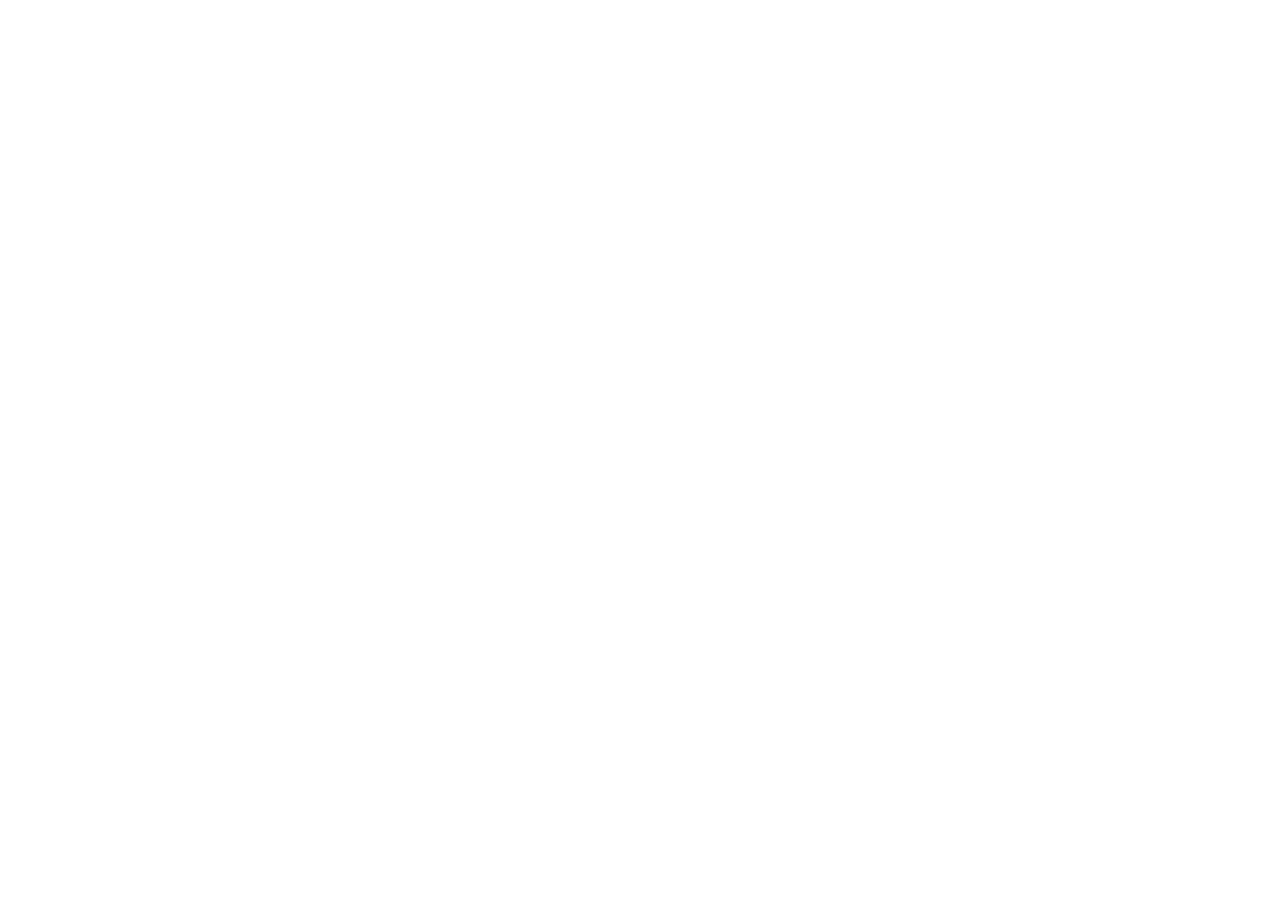
==== commit 52cb4b27: "new front" ====
--- a/docs/admin/index.html
+++ b/docs/admin/index.html
@@ -1,15 +1,15 @@
-<!DOCTYPE html>
-<html lang="es">
-  <head>
-    <meta charset="UTF-8" />
-    <meta name="viewport" content="width=device-width, initial-scale=1.0" />
-    <link rel="icon" href="./adminIcon.png" >
-    <title>Flexwork | Admin</title>
-    <script type="module" crossorigin src="./assets/index-CFAlTx-v.js"></script>
-    <link rel="stylesheet" crossorigin href="./assets/index-DWufXCHJ.css">
-  </head>
-  <body>
-    <div id="root"></div>
-
-  </body>
-</html>
+<!DOCTYPE html>
+<html lang="es">
+  <head>
+    <meta charset="UTF-8" />
+    <meta name="viewport" content="width=device-width, initial-scale=1.0" />
+    <link rel="icon" href="/adminIcon.png" >
+    <title>Flexwork | Admin</title>
+    <script type="module" crossorigin src="/assets/index-CZcEAsJG.js"></script>
+    <link rel="stylesheet" crossorigin href="/assets/index-EvqtyeHM.css">
+  </head>
+  <body>
+    <div id="root"></div>+
+  </body>
+</html>
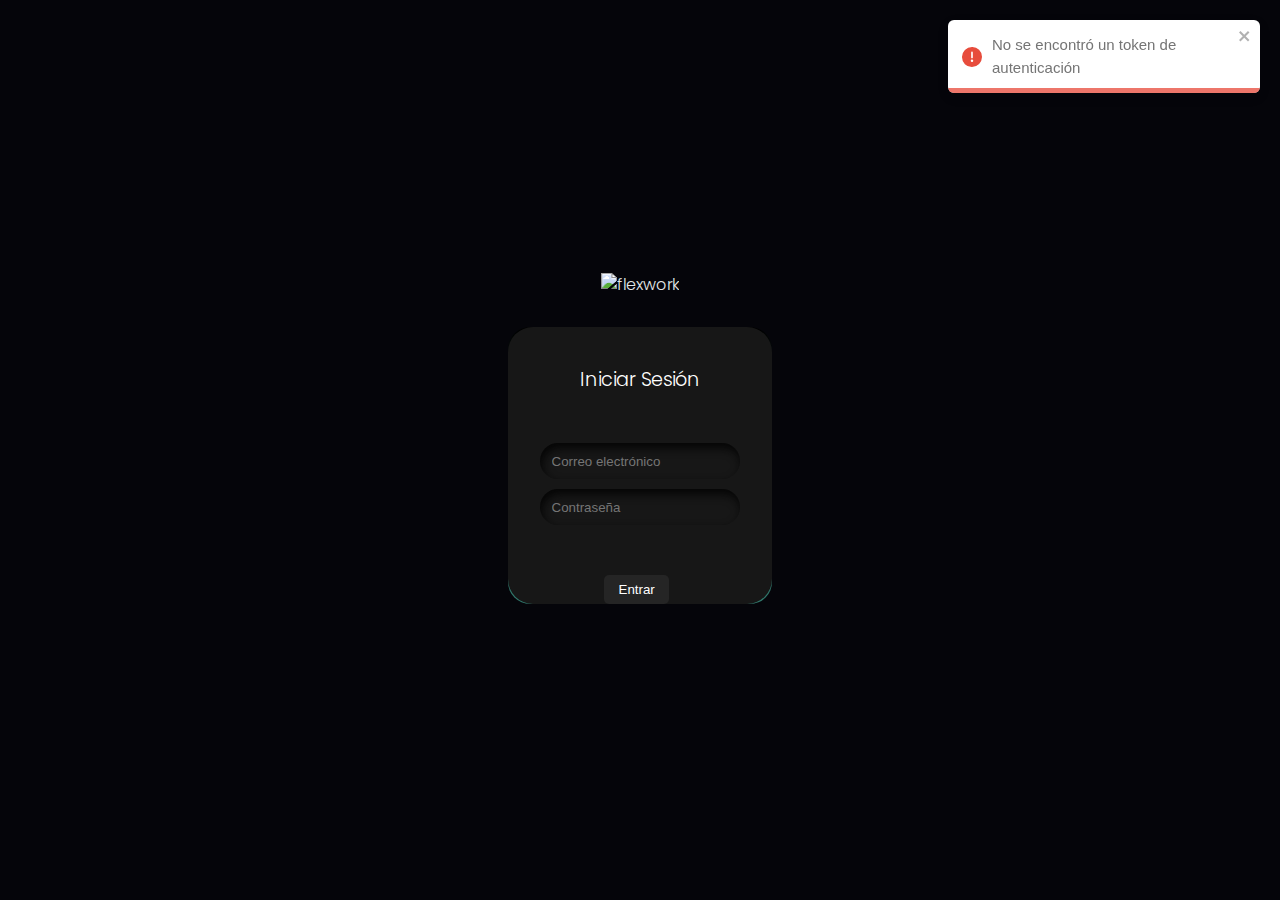
==== commit 2ddcac6a: "new front" ====
--- a/docs/admin/index.html
+++ b/docs/admin/index.html
@@ -1,15 +1,15 @@
-<!DOCTYPE html>
-<html lang="es">
-  <head>
-    <meta charset="UTF-8" />
-    <meta name="viewport" content="width=device-width, initial-scale=1.0" />
-    <link rel="icon" href="/adminIcon.png" >
-    <title>Flexwork | Admin</title>
-    <script type="module" crossorigin src="/assets/index-CZcEAsJG.js"></script>
-    <link rel="stylesheet" crossorigin href="/assets/index-EvqtyeHM.css">
-  </head>
-  <body>
-    <div id="root"></div>-
-  </body>
-</html>
+<!DOCTYPE html>
+<html lang="es">
+  <head>
+    <meta charset="UTF-8" />
+    <meta name="viewport" content="width=device-width, initial-scale=1.0" />
+    <link rel="icon" href="./adminIcon.png" >
+    <title>Flexwork | Admin</title>
+    <script type="module" crossorigin src="./assets/index-CZcEAsJG.js"></script>
+    <link rel="stylesheet" crossorigin href="./assets/index-EvqtyeHM.css">
+  </head>
+  <body>
+    <div id="root"></div>
+
+  </body>
+</html>
--- a/docs/admin/assets/index-EvqtyeHM.css
+++ b/docs/admin/assets/index-EvqtyeHM.css
@@ -0,0 +1 @@
+@charset "UTF-8";@import"https://fonts.googleapis.com/css2?family=Poppins:wght@200;300;400;500;600;700;800;900&display=swap&family=K2D:wght@200;300;400;500;600;700;800;900&display=swap";@import"https://fonts.googleapis.com/css2?family=M+PLUS+Rounded+1c:wght@100;300;400;500;700;800;900&display=swap";@import"https://fonts.googleapis.com/css2?family=Inter:wght@100;300;400;500;700;800;900&display=swap";@import"https://fonts.googleapis.com/css2?family=Poppins:ital,wght@0,100;0,200;0,300;0,400;0,500;0,600;0,700;0,800;0,900;1,100;1,200;1,300;1,400;1,500;1,600;1,700;1,800;1,900&display=swap";@import"https://fonts.googleapis.com/css2?family=Poppins:ital,wght@0,100;0,200;0,300;0,400;0,500;0,600;0,700;0,800;0,900;1,100;1,200;1,300;1,400;1,500;1,600;1,700;1,800;1,900&family=Titillium+Web:ital,wght@0,200;0,300;0,400;0,600;0,700;0,900;1,200;1,300;1,400;1,600;1,700&display=swap";@import"https://fonts.googleapis.com/css2?family=Poppins:wght@200;300;400;500;600;700;800;900&display=swap";#root{--color-base-off: #838383;--color-base-off: #9f9f9f;--color-base: #E3E8E8;--color-base-off-dark: #333333;--color-base-dark: #05050A;--color-primary-off: #307063;--color-primary: #4DC5AC;--color-secondary-off: #352F91;--color-secondary: #5E51FF;--color-secondary-hover: #756cf0;--gap-container: 2rem;--padding-x-container: 1.6rem;--padding-y-container: 1.6rem;--bg-primary-gradient-dark: linear-gradient(124deg, #0E0E0E 0%, #151515 100%);--border-primary: #323232;--border-secondary: #B7C2C3;--border-radius-primary: 1.2rem;--border-radius-secondary: 2.4rem;--font-family-primary: "Poppins";--font-size-extra-small: .8rem;--font-size-small: 1.2rem;--font-size-normal: 1.6rem;--font-size-medium: 2rem;--font-size-large: 3.2rem;--font-weight-normal: 300;--font-weight-medium: 500;--font-weight-large: 500;--font-height-small: .8rem;--font-height-normal: 2.6rem;--font-height-medium: 2rem;--font-height-large: 3.2rem;--gradient-black: linear-gradient(124deg, #0E0E0E 0%, #151515 100%)}html{box-sizing:border-box;font-size:62.5%}div{box-sizing:border-box}ul{margin:0;padding:0}body{height:auto;max-height:auto;min-height:auto;display:flex;justify-content:center;align-items:center;flex-direction:row;gap:0;flex-wrap:nowrap;align-content:auto;font-size:normal;font-weight:400;color:var(--text-color-primary);font-family:var(--font-family-primary);background-color:#05050a}#root{position:relative;width:100%;max-width:144rem;min-width:auto;height:100%;max-height:auto;min-height:auto;display:flex;justify-content:start;align-items:center;flex-direction:column;gap:0;flex-wrap:nowrap;align-content:auto;box-sizing:border-box}body ::-webkit-scrollbar-track{margin:1rem 0}body ::-webkit-scrollbar-thumb{border:1px solid var(--text-primary-color);background-color:#1c1c1c;border-radius:.4rem;border:1px solid var(--border-secondary)}.test-container{display:flex;justify-content:center;align-items:center;flex-direction:column;gap:3rem;flex-wrap:nowrap;align-content:auto;height:90vh;max-height:auto;min-height:auto;width:100%;max-width:auto;min-width:auto;background-color:#05050a;color:#e3e8e8;font-family:Poppins;font-size:1.6rem;font-weight:300;font-height:2.8rem;animation:showing .3s}@keyframes moving-left{0%{transform:translate(-.2rem);color:#838383}60%{transform:translate(0);color:#4dc5ac}to{transform:translate(-.2rem);color:#838383}}.form{display:flex;flex-direction:column;gap:10px;padding-left:2em;padding-right:2em;background-color:#171717;border-radius:25px;transition:.4s ease-in-out}.card{background-image:linear-gradient(180deg,#000,#54d6bc91);border-radius:22px;transition:all .3s}.card2{border-radius:0;transition:all .2s}.card2:hover{transform:scale(.98);border-radius:20px}.card:hover{box-shadow:0 0 30px 1px #00ff754d}#heading{text-align:center;margin:2em;color:#fff;font-size:1.2em}.field{display:flex;align-items:center;justify-content:center;gap:.5em;border-radius:25px;padding:.6em;border:none;outline:none;color:#fff;background-color:#171717;box-shadow:inset 2px 5px 10px #050505}.input-icon{height:1.3em;width:1.3em;fill:#fff}.input-field{background:none;border:none;outline:none;width:100%;color:#d3d3d3}.form .btn{display:flex;justify-content:center;flex-direction:row;margin-top:2.5em}.button1{padding:.5em 1.1em;border-radius:5px;margin-right:.5em;border:none;outline:none;transition:.4s ease-in-out;background-color:#252525;color:#fff}.button1:hover{background-color:#000;color:#fff}.button2{padding:.5em 2.3em;border-radius:5px;border:none;outline:none;transition:.4s ease-in-out;background-color:#252525;color:#fff}.button2:hover{background-color:#000;color:#fff}.button3{margin-bottom:3em;padding:.5em;border-radius:5px;border:none;outline:none;transition:.4s ease-in-out;background-color:#252525;color:#fff}.button3:hover{background-color:red;color:#fff}:root{--c-gray-900: #000000;--c-gray-800: #1f1f1f;--c-gray-700: #2e2e2e;--c-gray-600: #313131;--c-gray-500: #969593;--c-gray-400: #a6a6a6;--c-gray-300: #bdbbb7;--c-gray-200: #f1f1f1;--c-gray-100: #ffffff;--c-green-500: #45ffbc;--c-olive-500: #e3ffa8;--c-white: var(--c-gray-100);--c-text-primary: var(--c-gray-100);--c-text-secondary: var(--c-gray-200);--c-text-tertiary: var(--c-gray-500)}img{display:block;max-width:100%;height:auto}a{color:inherit}.app{min-height:80vh;width:100%;max-width:1480px;background-color:#05050a;padding:1vw 2vw 2vw;display:flex;flex-direction:column;border-radius:1.5%}.app-header{display:grid;grid-template-columns:minmax(min-content,175px) minmax(max-content,1fr) minmax(max-content,400px);column-gap:4rem;align-items:flex-end}.app-body{height:100%;display:grid;grid-template-columns:minmax(min-content,175px) minmax(max-content,1fr) minmax(min-content,400px);column-gap:4rem;padding-top:2.5rem}.logo{display:flex;align-items:center;padding-bottom:1rem;padding-top:0;border-bottom:1px solid var(--c-gray-600)}@media (max-width: 1200px){.logo{border-bottom:0}}.logo-icon{display:flex;align-items:center;justify-content:center;width:48px;height:48px}.logo-title{display:flex;flex-direction:column;line-height:1.25;margin-left:.75rem}.logo-title span:first-child{color:var(--c-text-primary)}.logo-title span:last-child{color:var(--c-text-tertiary)}.navigation{display:flex;flex-direction:column;align-items:flex-start;color:var(--c-text-tertiary);border-right:2px solid var(--c-gray-600)}.navigation a{display:flex;align-items:center;text-decoration:none;transition:.25s ease}.navigation a *{transition:.25s ease}.navigation a i{margin-right:.75rem;font-size:5.25em;flex-shrink:0}.navigation a+a{margin-top:2.25rem}.navigation a:hover,.navigation a:focus{transform:translate(4px);color:var(--c-text-primary);border-left:2px solid var(--c-green-500)}.navigation a.active{color:var(--c-text-primary);border-left:2px solid var(--c-green-500);transform:translate(4px)}.subcategory{display:flex;align-items:center;text-decoration:none;color:var(--c-text-tertiary);padding-left:1rem;transition:.25s ease}.subcategory:hover,.subcategory:focus{color:var(--c-text-primary)}.tabs{display:flex;justify-content:space-between;color:var(--c-text-tertiary);border-bottom:1px solid var(--c-gray-600)}.tabs a{padding-bottom:1rem;text-decoration:none;border-bottom:2px solid transparent;display:inline-flex;transition:.25s ease}.tabs a:hover,.tabs a:focus{color:var(--c-text-secondary);border-color:#4dc5ac}.footer{margin-top:auto}.footer h1{font-size:1.5rem;line-height:1.125;display:flex;align-items:flex-start}.footer h1 small{font-size:.5em;margin-left:.25em}.footer div{border-top:1px solid var(--c-gray-600);margin-top:1.5rem;padding-top:1rem;font-size:.75rem;color:var(--c-text-tertiary)}._users_14jws_1{display:flex;flex-direction:column}._users_14jws_1 ._users__title_14jws_5{margin-left:28%;font-weight:600;margin-bottom:10px}._users_14jws_1 ._users__button_14jws_11{margin-left:32%;margin-bottom:10px;width:15%;height:3rem;font-family:Poppins,sans-serif;font-size:1.4rem;color:#fff;border-radius:.5rem;background:linear-gradient(135deg,#5148c0,#3b3b3b);box-shadow:0 4px 8px #0003,inset 0 2px 4px #ffffff1a}._main_yzs0q_1{height:100%;display:flex;align-items:center}._micro_uqx0u_1{display:flex;flex-direction:column;justify-content:center}._micro_uqx0u_1 ._micro__title_uqx0u_6{margin-left:12%;font-weight:600;margin-bottom:10px}._micro_uqx0u_1 ._micro__button_uqx0u_12{margin-left:20%;margin-bottom:10px;width:15%;height:3rem;font-family:Poppins,sans-serif;font-size:1.4rem;color:#fff;border-radius:.5rem;background:linear-gradient(135deg,#5148c0,#3b3b3b);box-shadow:0 4px 8px #0003,inset 0 2px 4px #ffffff1a}._css-nsbw82-MuiChartsLegend-root_uqx0u_25{background-color:red!important}._css-1evyvmv-MuiChartsSurface-root_uqx0u_29{background-color:red!important;display:flex!important;justify-content:center!important}._css-1nr80ck-MuiResponsiveChart-container_uqx0u_35{background-color:red!important;display:flex!important;justify-content:left!important}.dot-spinner{--uib-size: 2.8rem;--uib-speed: .9s;--uib-color: #4DC5AC;position:relative;display:flex;align-items:center;justify-content:flex-start;height:var(--uib-size);width:var(--uib-size)}.dot-spinner__dot{position:absolute;top:0;left:0;display:flex;align-items:center;justify-content:flex-start;height:100%;width:100%}.dot-spinner__dot:before{content:"";height:20%;width:20%;border-radius:50%;background-color:var(--uib-color);transform:scale(0);opacity:.5;animation:pulse0112 calc(var(--uib-speed) * 1.111) ease-in-out infinite;box-shadow:0 0 20px #121f354d}.dot-spinner__dot:nth-child(2){transform:rotate(45deg)}.dot-spinner__dot:nth-child(2):before{animation-delay:calc(var(--uib-speed) * -.875)}.dot-spinner__dot:nth-child(3){transform:rotate(90deg)}.dot-spinner__dot:nth-child(3):before{animation-delay:calc(var(--uib-speed) * -.75)}.dot-spinner__dot:nth-child(4){transform:rotate(135deg)}.dot-spinner__dot:nth-child(4):before{animation-delay:calc(var(--uib-speed) * -.625)}.dot-spinner__dot:nth-child(5){transform:rotate(180deg)}.dot-spinner__dot:nth-child(5):before{animation-delay:calc(var(--uib-speed) * -.5)}.dot-spinner__dot:nth-child(6){transform:rotate(225deg)}.dot-spinner__dot:nth-child(6):before{animation-delay:calc(var(--uib-speed) * -.375)}.dot-spinner__dot:nth-child(7){transform:rotate(270deg)}.dot-spinner__dot:nth-child(7):before{animation-delay:calc(var(--uib-speed) * -.25)}.dot-spinner__dot:nth-child(8){transform:rotate(315deg)}.dot-spinner__dot:nth-child(8):before{animation-delay:calc(var(--uib-speed) * -.125)}@keyframes pulse0112{0%,to{transform:scale(0);opacity:.5}50%{transform:scale(1);opacity:1}}.MuiChartsLegend-series-auto-generated-id-0 text{fill:#fff!important}.MuiChartsLegend-series-auto-generated-id-1 text{fill:#fff!important}.MuiChartsLegend-series-auto-generated-id-2 text{fill:#fff!important}.css-w76bbz-MuiSelect-select-MuiInputBase-input-MuiOutlinedInput-input{color:#fff!important;border-color:#000!important}.css-113d811-MuiFormLabel-root-MuiInputLabel-root{color:#fff!important}.css-sc8y68-MuiInputBase-root-MuiOutlinedInput-root-MuiSelect-root.Mui-focused .MuiOutlinedInput-notchedOutline{border-color:#000!important}.css-mp9f0v{color:#fff!important}.profile-card-container{position:absolute;top:20%;left:50%;transform:translate(-50%,18%);width:980px;height:520px;background-color:#000;padding:20px;z-index:100;border-radius:4px;font-family:Poppins,sans-serif;border:1px solid #9c9797}@media (max-width: 1400px){.profile-card-container{transform:translate(-10%,10%)}}.profile-card-header{display:flex;justify-content:space-between;align-items:center;width:100%;margin-bottom:10px;color:#9c9797}.profile-card-body{display:flex;width:100%;flex:1}.left-side,.right-side{width:50%;padding:20px;box-sizing:border-box}.left-side{border-right:2px solid #9c9797}.name{display:flex;align-items:center;font-size:24px;color:#fff;gap:10px}.name .img-container{width:100px;height:100px;border-radius:50%;padding:3px;background:linear-gradient(100deg,#4dc5ac,#5148c0);display:flex;align-items:center;justify-content:center}.name .img{width:100%;height:100%;border-radius:50%;object-fit:cover}.name .user-info{display:flex;flex-direction:column}.name .user-name{font-size:16px}.name .user-email{font-size:16px;color:#5148c0}.info-box{margin-top:20px;display:flex;flex-direction:column;align-items:center}.info-box span{display:inline-block;margin-right:5px;margin-bottom:5px}.info-box p{margin-top:5px;margin-bottom:10px}.info-box button{margin-top:50px}.info-box .button-row{display:flex;justify-content:center;gap:10px;margin-top:10px}.ButtonBan{position:static;bottom:10;left:75%;transform:translate(30%) translateY(30%);z-Index:10}.modal-container{width:100%;height:100%;display:none;z-index:1000}.modal-container.open{position:fixed;top:-200px;left:0;display:flex}@keyframes fadeOutRight{0%{opacity:1;transform:translate(0)}to{opacity:0;transform:translate(100px)}}.fade-out-right{animation:fadeOutRight .5s ease-out forwards}.boton-elegante{padding:10px 20px;border:2px solid #2c2c2c;background-color:#1a1a1a;color:#fff;font-size:1.2rem;cursor:pointer;border-radius:30px;transition:all .4s ease;outline:none;position:relative;font-family:Poppins,"sans-serif";overflow:hidden;display:flex}.boton-elegante svg{margin-left:10px;width:18px;height:18px}.boton-elegante:after{content:"";position:absolute;top:0;left:0;width:100%;height:100%;background:radial-gradient(circle,#ffffff40,#fff0 70%);transform:scale(0);transition:transform .5s ease}.boton-elegante:hover:after{transform:scale(4)}.boton-elegante:hover{border-color:#666;background:#292929}.rotating{animation:rotate .5s linear infinite}@keyframes rotate{0%{transform:rotate(0)}to{transform:rotate(360deg)}}.boton-ban{padding:10px 20px;border:2px solid #2c2c2c;background-color:#921818;margin-top:35px;color:#fff;font-size:1.2rem;cursor:pointer;border-radius:30px;transition:all .4s ease;outline:none;position:relative;font-family:Poppins,"sans-serif";overflow:hidden;display:flex}.boton-ban.unban{background-color:#322c72;border-color:#000}.boton-ban.unban:hover{background-color:#5148c0;border-color:#000}.boton-ban svg{margin-left:10px;width:18px;height:18px}.boton-ban:after{content:"";position:absolute;top:0;left:0;width:100%;height:100%;background:radial-gradient(circle,#ffffff40,#fff0 70%);transform:scale(0);transition:transform .5s ease}.boton-ban:hover:after{transform:scale(4)}.boton-ban:hover{border-color:#666;background:#da0a0a}.modal-overlay{position:absolute;width:980px;height:520px;bottom:100%;left:50%;transform:translate(-87%) translateY(24%);background-color:#0000000a;-webkit-backdrop-filter:blur(4px);backdrop-filter:blur(4px);padding:10px;border-radius:8px;z-index:100;display:flex;align-items:center;justify-content:center}.modal{background-color:#c01e1e;padding:10px;border-radius:8px;width:400px;text-align:center;font:1.2rem Poppins,sans-serif}:root{--toastify-color-light: #fff;--toastify-color-dark: #121212;--toastify-color-info: #3498db;--toastify-color-success: #07bc0c;--toastify-color-warning: #f1c40f;--toastify-color-error: #e74c3c;--toastify-color-transparent: rgba(255, 255, 255, .7);--toastify-icon-color-info: var(--toastify-color-info);--toastify-icon-color-success: var(--toastify-color-success);--toastify-icon-color-warning: var(--toastify-color-warning);--toastify-icon-color-error: var(--toastify-color-error);--toastify-toast-width: 320px;--toastify-toast-offset: 16px;--toastify-toast-top: max(var(--toastify-toast-offset), env(safe-area-inset-top));--toastify-toast-right: max(var(--toastify-toast-offset), env(safe-area-inset-right));--toastify-toast-left: max(var(--toastify-toast-offset), env(safe-area-inset-left));--toastify-toast-bottom: max(var(--toastify-toast-offset), env(safe-area-inset-bottom));--toastify-toast-background: #fff;--toastify-toast-min-height: 64px;--toastify-toast-max-height: 800px;--toastify-toast-bd-radius: 6px;--toastify-font-family: sans-serif;--toastify-z-index: 9999;--toastify-text-color-light: #757575;--toastify-text-color-dark: #fff;--toastify-text-color-info: #fff;--toastify-text-color-success: #fff;--toastify-text-color-warning: #fff;--toastify-text-color-error: #fff;--toastify-spinner-color: #616161;--toastify-spinner-color-empty-area: #e0e0e0;--toastify-color-progress-light: linear-gradient( to right, #4cd964, #5ac8fa, #007aff, #34aadc, #5856d6, #ff2d55 );--toastify-color-progress-dark: #bb86fc;--toastify-color-progress-info: var(--toastify-color-info);--toastify-color-progress-success: var(--toastify-color-success);--toastify-color-progress-warning: var(--toastify-color-warning);--toastify-color-progress-error: var(--toastify-color-error);--toastify-color-progress-bgo: .2}.Toastify__toast-container{z-index:var(--toastify-z-index);-webkit-transform:translate3d(0,0,var(--toastify-z-index));position:fixed;padding:4px;width:var(--toastify-toast-width);box-sizing:border-box;color:#fff}.Toastify__toast-container--top-left{top:var(--toastify-toast-top);left:var(--toastify-toast-left)}.Toastify__toast-container--top-center{top:var(--toastify-toast-top);left:50%;transform:translate(-50%)}.Toastify__toast-container--top-right{top:var(--toastify-toast-top);right:var(--toastify-toast-right)}.Toastify__toast-container--bottom-left{bottom:var(--toastify-toast-bottom);left:var(--toastify-toast-left)}.Toastify__toast-container--bottom-center{bottom:var(--toastify-toast-bottom);left:50%;transform:translate(-50%)}.Toastify__toast-container--bottom-right{bottom:var(--toastify-toast-bottom);right:var(--toastify-toast-right)}@media only screen and (max-width : 480px){.Toastify__toast-container{width:100vw;padding:0;left:env(safe-area-inset-left);margin:0}.Toastify__toast-container--top-left,.Toastify__toast-container--top-center,.Toastify__toast-container--top-right{top:env(safe-area-inset-top);transform:translate(0)}.Toastify__toast-container--bottom-left,.Toastify__toast-container--bottom-center,.Toastify__toast-container--bottom-right{bottom:env(safe-area-inset-bottom);transform:translate(0)}.Toastify__toast-container--rtl{right:env(safe-area-inset-right);left:initial}}.Toastify__toast{--y: 0;position:relative;-ms-touch-action:none;touch-action:none;min-height:var(--toastify-toast-min-height);box-sizing:border-box;margin-bottom:1rem;padding:8px;border-radius:var(--toastify-toast-bd-radius);box-shadow:0 4px 12px #0000001a;display:-ms-flexbox;display:flex;-ms-flex-pack:justify;justify-content:space-between;max-height:var(--toastify-toast-max-height);font-family:var(--toastify-font-family);cursor:default;direction:ltr;z-index:0;overflow:hidden}.Toastify__toast--stacked{position:absolute;width:100%;transform:translate3d(0,var(--y),0) scale(var(--s));transition:transform .3s}.Toastify__toast--stacked[data-collapsed] .Toastify__toast-body,.Toastify__toast--stacked[data-collapsed] .Toastify__close-button{transition:opacity .1s}.Toastify__toast--stacked[data-collapsed=false]{overflow:visible}.Toastify__toast--stacked[data-collapsed=true]:not(:last-child)>*{opacity:0}.Toastify__toast--stacked:after{content:"";position:absolute;left:0;right:0;height:calc(var(--g) * 1px);bottom:100%}.Toastify__toast--stacked[data-pos=top]{top:0}.Toastify__toast--stacked[data-pos=bot]{bottom:0}.Toastify__toast--stacked[data-pos=bot].Toastify__toast--stacked:before{transform-origin:top}.Toastify__toast--stacked[data-pos=top].Toastify__toast--stacked:before{transform-origin:bottom}.Toastify__toast--stacked:before{content:"";position:absolute;left:0;right:0;bottom:0;height:100%;transform:scaleY(3);z-index:-1}.Toastify__toast--rtl{direction:rtl}.Toastify__toast--close-on-click{cursor:pointer}.Toastify__toast-body{margin:auto 0;-ms-flex:1 1 auto;flex:1 1 auto;padding:6px;display:-ms-flexbox;display:flex;-ms-flex-align:center;align-items:center}.Toastify__toast-body>div:last-child{word-break:break-word;-ms-flex:1;flex:1}.Toastify__toast-icon{-webkit-margin-end:10px;margin-inline-end:10px;width:20px;-ms-flex-negative:0;flex-shrink:0;display:-ms-flexbox;display:flex}.Toastify--animate{animation-fill-mode:both;animation-duration:.5s}.Toastify--animate-icon{animation-fill-mode:both;animation-duration:.3s}@media only screen and (max-width : 480px){.Toastify__toast{margin-bottom:0;border-radius:0}}.Toastify__toast-theme--dark{background:var(--toastify-color-dark);color:var(--toastify-text-color-dark)}.Toastify__toast-theme--light,.Toastify__toast-theme--colored.Toastify__toast--default{background:var(--toastify-color-light);color:var(--toastify-text-color-light)}.Toastify__toast-theme--colored.Toastify__toast--info{color:var(--toastify-text-color-info);background:var(--toastify-color-info)}.Toastify__toast-theme--colored.Toastify__toast--success{color:var(--toastify-text-color-success);background:var(--toastify-color-success)}.Toastify__toast-theme--colored.Toastify__toast--warning{color:var(--toastify-text-color-warning);background:var(--toastify-color-warning)}.Toastify__toast-theme--colored.Toastify__toast--error{color:var(--toastify-text-color-error);background:var(--toastify-color-error)}.Toastify__progress-bar-theme--light{background:var(--toastify-color-progress-light)}.Toastify__progress-bar-theme--dark{background:var(--toastify-color-progress-dark)}.Toastify__progress-bar--info{background:var(--toastify-color-progress-info)}.Toastify__progress-bar--success{background:var(--toastify-color-progress-success)}.Toastify__progress-bar--warning{background:var(--toastify-color-progress-warning)}.Toastify__progress-bar--error{background:var(--toastify-color-progress-error)}.Toastify__progress-bar-theme--colored.Toastify__progress-bar--info,.Toastify__progress-bar-theme--colored.Toastify__progress-bar--success,.Toastify__progress-bar-theme--colored.Toastify__progress-bar--warning,.Toastify__progress-bar-theme--colored.Toastify__progress-bar--error{background:var(--toastify-color-transparent)}.Toastify__close-button{color:#fff;background:transparent;outline:none;border:none;padding:0;cursor:pointer;opacity:.7;transition:.3s ease;-ms-flex-item-align:start;align-self:flex-start;z-index:1}.Toastify__close-button--light{color:#000;opacity:.3}.Toastify__close-button>svg{fill:currentColor;height:16px;width:14px}.Toastify__close-button:hover,.Toastify__close-button:focus{opacity:1}@keyframes Toastify__trackProgress{0%{transform:scaleX(1)}to{transform:scaleX(0)}}.Toastify__progress-bar{position:absolute;bottom:0;left:0;width:100%;height:100%;z-index:var(--toastify-z-index);opacity:.7;transform-origin:left;border-bottom-left-radius:var(--toastify-toast-bd-radius)}.Toastify__progress-bar--animated{animation:Toastify__trackProgress linear 1 forwards}.Toastify__progress-bar--controlled{transition:transform .2s}.Toastify__progress-bar--rtl{right:0;left:initial;transform-origin:right;border-bottom-left-radius:initial;border-bottom-right-radius:var(--toastify-toast-bd-radius)}.Toastify__progress-bar--wrp{position:absolute;bottom:0;left:0;width:100%;height:5px;border-bottom-left-radius:var(--toastify-toast-bd-radius)}.Toastify__progress-bar--wrp[data-hidden=true]{opacity:0}.Toastify__progress-bar--bg{opacity:var(--toastify-color-progress-bgo);width:100%;height:100%}.Toastify__spinner{width:20px;height:20px;box-sizing:border-box;border:2px solid;border-radius:100%;border-color:var(--toastify-spinner-color-empty-area);border-right-color:var(--toastify-spinner-color);animation:Toastify__spin .65s linear infinite}@keyframes Toastify__bounceInRight{0%,60%,75%,90%,to{animation-timing-function:cubic-bezier(.215,.61,.355,1)}0%{opacity:0;transform:translate3d(3000px,0,0)}60%{opacity:1;transform:translate3d(-25px,0,0)}75%{transform:translate3d(10px,0,0)}90%{transform:translate3d(-5px,0,0)}to{transform:none}}@keyframes Toastify__bounceOutRight{20%{opacity:1;transform:translate3d(-20px,var(--y),0)}to{opacity:0;transform:translate3d(2000px,var(--y),0)}}@keyframes Toastify__bounceInLeft{0%,60%,75%,90%,to{animation-timing-function:cubic-bezier(.215,.61,.355,1)}0%{opacity:0;transform:translate3d(-3000px,0,0)}60%{opacity:1;transform:translate3d(25px,0,0)}75%{transform:translate3d(-10px,0,0)}90%{transform:translate3d(5px,0,0)}to{transform:none}}@keyframes Toastify__bounceOutLeft{20%{opacity:1;transform:translate3d(20px,var(--y),0)}to{opacity:0;transform:translate3d(-2000px,var(--y),0)}}@keyframes Toastify__bounceInUp{0%,60%,75%,90%,to{animation-timing-function:cubic-bezier(.215,.61,.355,1)}0%{opacity:0;transform:translate3d(0,3000px,0)}60%{opacity:1;transform:translate3d(0,-20px,0)}75%{transform:translate3d(0,10px,0)}90%{transform:translate3d(0,-5px,0)}to{transform:translateZ(0)}}@keyframes Toastify__bounceOutUp{20%{transform:translate3d(0,calc(var(--y) - 10px),0)}40%,45%{opacity:1;transform:translate3d(0,calc(var(--y) + 20px),0)}to{opacity:0;transform:translate3d(0,-2000px,0)}}@keyframes Toastify__bounceInDown{0%,60%,75%,90%,to{animation-timing-function:cubic-bezier(.215,.61,.355,1)}0%{opacity:0;transform:translate3d(0,-3000px,0)}60%{opacity:1;transform:translate3d(0,25px,0)}75%{transform:translate3d(0,-10px,0)}90%{transform:translate3d(0,5px,0)}to{transform:none}}@keyframes Toastify__bounceOutDown{20%{transform:translate3d(0,calc(var(--y) - 10px),0)}40%,45%{opacity:1;transform:translate3d(0,calc(var(--y) + 20px),0)}to{opacity:0;transform:translate3d(0,2000px,0)}}.Toastify__bounce-enter--top-left,.Toastify__bounce-enter--bottom-left{animation-name:Toastify__bounceInLeft}.Toastify__bounce-enter--top-right,.Toastify__bounce-enter--bottom-right{animation-name:Toastify__bounceInRight}.Toastify__bounce-enter--top-center{animation-name:Toastify__bounceInDown}.Toastify__bounce-enter--bottom-center{animation-name:Toastify__bounceInUp}.Toastify__bounce-exit--top-left,.Toastify__bounce-exit--bottom-left{animation-name:Toastify__bounceOutLeft}.Toastify__bounce-exit--top-right,.Toastify__bounce-exit--bottom-right{animation-name:Toastify__bounceOutRight}.Toastify__bounce-exit--top-center{animation-name:Toastify__bounceOutUp}.Toastify__bounce-exit--bottom-center{animation-name:Toastify__bounceOutDown}@keyframes Toastify__zoomIn{0%{opacity:0;transform:scale3d(.3,.3,.3)}50%{opacity:1}}@keyframes Toastify__zoomOut{0%{opacity:1}50%{opacity:0;transform:translate3d(0,var(--y),0) scale3d(.3,.3,.3)}to{opacity:0}}.Toastify__zoom-enter{animation-name:Toastify__zoomIn}.Toastify__zoom-exit{animation-name:Toastify__zoomOut}@keyframes Toastify__flipIn{0%{transform:perspective(400px) rotateX(90deg);animation-timing-function:ease-in;opacity:0}40%{transform:perspective(400px) rotateX(-20deg);animation-timing-function:ease-in}60%{transform:perspective(400px) rotateX(10deg);opacity:1}80%{transform:perspective(400px) rotateX(-5deg)}to{transform:perspective(400px)}}@keyframes Toastify__flipOut{0%{transform:translate3d(0,var(--y),0) perspective(400px)}30%{transform:translate3d(0,var(--y),0) perspective(400px) rotateX(-20deg);opacity:1}to{transform:translate3d(0,var(--y),0) perspective(400px) rotateX(90deg);opacity:0}}.Toastify__flip-enter{animation-name:Toastify__flipIn}.Toastify__flip-exit{animation-name:Toastify__flipOut}@keyframes Toastify__slideInRight{0%{transform:translate3d(110%,0,0);visibility:visible}to{transform:translate3d(0,var(--y),0)}}@keyframes Toastify__slideInLeft{0%{transform:translate3d(-110%,0,0);visibility:visible}to{transform:translate3d(0,var(--y),0)}}@keyframes Toastify__slideInUp{0%{transform:translate3d(0,110%,0);visibility:visible}to{transform:translate3d(0,var(--y),0)}}@keyframes Toastify__slideInDown{0%{transform:translate3d(0,-110%,0);visibility:visible}to{transform:translate3d(0,var(--y),0)}}@keyframes Toastify__slideOutRight{0%{transform:translate3d(0,var(--y),0)}to{visibility:hidden;transform:translate3d(110%,var(--y),0)}}@keyframes Toastify__slideOutLeft{0%{transform:translate3d(0,var(--y),0)}to{visibility:hidden;transform:translate3d(-110%,var(--y),0)}}@keyframes Toastify__slideOutDown{0%{transform:translate3d(0,var(--y),0)}to{visibility:hidden;transform:translate3d(0,500px,0)}}@keyframes Toastify__slideOutUp{0%{transform:translate3d(0,var(--y),0)}to{visibility:hidden;transform:translate3d(0,-500px,0)}}.Toastify__slide-enter--top-left,.Toastify__slide-enter--bottom-left{animation-name:Toastify__slideInLeft}.Toastify__slide-enter--top-right,.Toastify__slide-enter--bottom-right{animation-name:Toastify__slideInRight}.Toastify__slide-enter--top-center{animation-name:Toastify__slideInDown}.Toastify__slide-enter--bottom-center{animation-name:Toastify__slideInUp}.Toastify__slide-exit--top-left,.Toastify__slide-exit--bottom-left{animation-name:Toastify__slideOutLeft;animation-timing-function:ease-in;animation-duration:.3s}.Toastify__slide-exit--top-right,.Toastify__slide-exit--bottom-right{animation-name:Toastify__slideOutRight;animation-timing-function:ease-in;animation-duration:.3s}.Toastify__slide-exit--top-center{animation-name:Toastify__slideOutUp;animation-timing-function:ease-in;animation-duration:.3s}.Toastify__slide-exit--bottom-center{animation-name:Toastify__slideOutDown;animation-timing-function:ease-in;animation-duration:.3s}@keyframes Toastify__spin{0%{transform:rotate(0)}to{transform:rotate(360deg)}}.microproject-card-container{position:absolute;top:20%;left:50%;transform:translate(-50%,18%);width:980px;height:520px;background-color:#000;padding:20px;z-index:100;border-radius:8px;font-family:Poppins,sans-serif;border:1px solid #9c9797;box-shadow:0 4px 12px #00000080}@media (max-width: 1400px){.microproject-card-container{transform:translate(-40%,18%)}}.microproject-card-container .microproject-card-header{display:flex;justify-content:space-between;align-items:center;width:100%;margin-bottom:10px;color:#fff;border-bottom:1px solid #333;padding-bottom:8px}.microproject-card-container .microproject-card-header .action-buttons{display:flex;justify-content:center;gap:24px;margin-left:40%}.microproject-card-container .microproject-card-header .back-button{margin-left:auto}.microproject-card-container .microproject-title{display:flex;justify-content:center;align-items:center;text-align:center}.microproject-card-container .microproject-content{display:flex;align-items:flex-start;gap:20px;margin-top:20px}.microproject-card-container .microproject-description{font-size:1.6rem;flex:2;color:var(--c-gray-300);margin-bottom:10px}.microproject-card-container .microproject-description p{line-height:1.5}.microproject-card-container .microproject-cover{flex:1;margin:20px 0;display:flex;justify-content:center}.microproject-card-container .microproject-cover .cover-image{max-width:100%;min-height:200px;max-height:250px;border-radius:8px;aspect-ratio:16/9;object-fit:contain;border:1px solid #333}.microproject-card-container .microproject-details{display:flex;gap:20px}.microproject-card-container .microproject-details .microproject-cover{flex:1}.microproject-card-container .microproject-details .microproject-cover img.cover-image{width:100%;height:auto;border-radius:8px}.microproject-card-container .microproject-details .microproject-extra-info{flex:2}.microproject-card-container .microproject-details .microproject-extra-info h4{margin-bottom:8px}.microproject-card-container .microproject-details .microproject-extra-info .tools-list{color:var(--c-gray-300);margin:0;list-style-type:disc;padding:0 0 0 20px}.microproject-card-container .microproject-details .microproject-extra-info p{margin-top:16px;font-size:14px;color:var(--c-gray-300)}.learn-more{width:12rem;height:auto;display:inline-block;cursor:pointer;outline:none;border:0;vertical-align:middle;text-decoration:none;background:transparent;padding:0;font-size:inherit;font-family:inherit;position:relative}.learn-more .circle{transition:all .45s cubic-bezier(.65,0,.076,1);position:relative;display:block;margin:0;width:3rem;height:3rem;background:#282936;border-radius:1.625rem}.learn-more .circle .icon{transition:all .45s cubic-bezier(.65,0,.076,1);position:absolute;top:0;bottom:0;margin:auto;background:#fff}.learn-more .circle .icon.arrow{transition:all .45s cubic-bezier(.65,0,.076,1);left:.625rem;width:1.125rem;height:.125rem;background:none}.learn-more .circle .icon.arrow:before{position:absolute;content:"";top:-.29rem;right:.0625rem;width:.625rem;height:.625rem;border-top:.125rem solid #fff;border-right:.125rem solid #fff;transform:rotate(45deg)}.learn-more .button-text{transition:all .45s cubic-bezier(.65,0,.076,1);position:absolute;top:0;left:0;right:0;bottom:0;margin:0 0 0 1.85rem;color:#282936;font-weight:700;line-height:1.6;text-align:center;text-transform:uppercase}.learn-more:hover .circle{width:100%}.learn-more:hover .circle .icon.arrow{background:#fff;transform:translate(1rem)}.learn-more:hover .button-text{color:#fff}.Copy{background:none;border:none;padding:0;cursor:pointer;display:inline-flex;align-items:center;justify-content:center;width:16px;height:16px;margin-left:10px}.Copy svg{color:#5148c0;width:100%;height:100%}.MuiDataGrid-root{--unstable_DataGrid-radius: 4px;--unstable_DataGrid-headWeight: 500;--unstable_DataGrid-overlayBackground: rgba(24, 26, 27, .38) !important;--DataGrid-rowBorderColor: #2c3435 !important;--DataGrid-containerBackground: #181a1b !important;border-color:#2c2f31!important}.MuiSvgIcon-root{color:#e2e5e6!important}.MuiDataGrid-footerContainer{border-color:#5a5f61!important}.MuiTablePagination-selectLabel{display:none!important}.custom-textfield .MuiOutlinedInput-root{width:100%;margin-right:16px}.custom-textfield .MuiOutlinedInput-root fieldset{border-color:#666161}.custom-textfield .MuiOutlinedInput-root.Mui-focused fieldset{border-color:#4dc5ac}.custom-textfield .MuiInputLabel-root{color:#666161}.custom-textfield .MuiInputLabel-root.Mui-focused{color:#4dc5ac;font-size:1.1rem}.custom-textfield .MuiInputBase-input{font-family:Poppins,sans-serif;font-size:1.2rem;color:#fff}.profile-card-container{position:absolute;top:20%;left:50%;transform:translate(-50%,18%);width:980px;height:520px;background-color:#000;padding:20px;z-index:100;border-radius:8px;font-family:Poppins,sans-serif;border:1px solid #9c9797;box-shadow:0 4px 12px #00000080;overflow:hidden}@media (max-width: 1400px){.profile-card-container{transform:translate(-40%,16%)}}.profile-card-header{display:flex;justify-content:space-between;align-items:center;width:100%;margin-bottom:5px;color:#fff;border-bottom:1px solid #333;padding-bottom:4px}.profile-card-header span{font-size:1.5rem;color:orange;margin-left:10px;font-family:Poppins,sans-serif}.about-me p{font-size:1.6rem;color:var(--c-gray-300);margin-bottom:20px;margin-top:10px}.about-me span{color:var(--c-gray-300)}button.learn-more{margin-left:15px;font-size:1.2rem}button.learn-more .circle{width:2.5rem;height:1.9rem}.skills-title{border-top:1px solid #333;padding-top:20px;font-size:1.6rem;color:var(--c-gray-300)}.skills-container{display:flex;align-items:center;justify-content:center;gap:15px}.skill-tag{border:1px solid white;border-radius:8px;padding:4px 10px;background-color:transparent;color:#fff;font-size:14px;text-align:center;white-space:nowrap}.skill-tag:hover{background-color:#fff;color:#000}.social-media-title{border-top:1px solid #333;padding-top:20px;font-size:1.6rem;color:var(--c-gray-300);margin-bottom:20px;margin-top:20px}.social-media-buttons-container{display:flex;align-items:center;justify-content:space-evenly;flex-wrap:wrap;gap:16px;margin-top:5px;padding:10px 0}.action-buttons-container{display:flex;justify-content:space-around;margin-top:40px;gap:12px}.action-buttons-container button{width:120px;font-weight:700;transition:background-color .3s ease}.action-buttons-container button:hover{transform:scale(1.05);box-shadow:0 2px 8px #ffffff4d}.whatsapp{border:1px solid white;border-radius:8px;padding:4px 8px;background-color:transparent;color:#fff;font-size:12px;text-align:center;white-space:nowrap;transition:background-color .3s,color .3s}.custom-textfield .MuiOutlinedInput-root fieldset.Mui-focused{border-color:#4dc5ac!important}.custom-textfield .MuiInputLabel-root{color:#666161!important}.custom-textfield .MuiInputBase-input{font-family:Poppins,sans-serif!important;font-size:1.2rem!important;color:#fff!important}.css-16wblaj-MuiInputBase-input-MuiOutlinedInput-input{font-family:Poppins,sans-serif;font-size:1.2rem;color:#fff}.custom-textfield .MuiOutlinedInput-root{width:100%!important;margin-right:16px!important}.custom-textfield .MuiOutlinedInput-root fieldset{border-color:#666161!important}.custom-textfield .MuiOutlinedInput-root.Mui-focused fieldset{border-color:#4dc5ac!important}.css-19qnlrw-MuiFormLabel-root-MuiInputLabel-root{color:#666161!important}.custom-textfield .MuiInputLabel-root.Mui-focused{color:#4dc5ac!important;font-size:1.1rem!important}.custom-textfield .MuiInputBase-input,.css-16wblaj-MuiInputBase-input-MuiOutlinedInput-input{font-family:Poppins,sans-serif!important;font-size:1.2rem!important;color:#fff!important}.css-1hr2sou-MuiTablePagination-root{color:#fff!important}.order-detail-container{position:absolute;top:20%;left:50%;transform:translate(-50%,18%);width:980px;height:520px;background-color:#000;z-index:100;border-radius:4px;font-family:Poppins,sans-serif;border:1px solid #9c9797;display:flex;flex-direction:column;padding:16px}.flexers-list{max-height:280px;overflow-y:auto}.order-detail-header{margin-bottom:14px;display:flex;align-items:right;justify-content:right;width:100%}.order-detail-content{display:flex;justify-content:center;gap:12px}.order-detail-content h3{text-align:center}.order-item,.flexers-list{flex:0 0 50%}.flexers-list{margin-top:70px;max-height:205px;overflow-y:auto;padding:15px}.flexers-list h3{margin-bottom:80px}._container_n8glb_3{margin-top:10px!important}.order-item{display:flex;flex-direction:column;align-items:center;justify-content:center;height:100%;text-align:center}ul{padding:10px;margin:0;list-style:none}li{padding:10px}._container_bxprp_3{min-height:30vh;background-color:#000;padding:2rem;display:flex;flex-direction:column;align-items:center;justify-content:center;margin-top:50px;width:100%}._wrapper_bxprp_29{width:100%;max-width:300px;display:flex;justify-content:center}._header_bxprp_45{display:flex;justify-content:flex-end;margin-bottom:1.5rem;width:100%}._backButton_bxprp_61{color:#666}._backButton_bxprp_61:hover{color:#fff}._formCard_bxprp_79{background-color:#18181b80;padding:1.5rem;border-radius:.75rem;border:1px solid rgba(39,39,42,.8);width:100%;display:flex;flex-direction:column;align-items:center}._title_bxprp_103{font-size:1.5rem;font-weight:600;margin-bottom:1.5rem;color:#fff;font-family:Poppins,sans-serif;text-align:center}._inputGroup_bxprp_123{margin-bottom:1rem;font-family:Poppins,sans-serif;width:100%}._inputWrapper_bxprp_137{position:relative;font-family:Poppins,sans-serif}._currencySymbol_bxprp_149{position:absolute;left:8px;top:50%;transform:translateY(-50%);color:#666;font-family:Poppins,sans-serif}._input_bxprp_123{width:100%;max-width:229px;padding:.75rem .75rem .75rem 2rem;background-color:#18181b80;border:1px solid rgba(39,39,42,.8);border-radius:.375rem;color:#fff;font-family:Poppins,sans-serif;appearance:none;-moz-appearance:textfield;-webkit-appearance:none}._textarea_bxprp_203{width:90%;min-height:120px;padding:.75rem;background-color:#18181b80;border:1px solid rgba(39,39,42,.8);border-radius:.375rem;color:#fff;resize:vertical;font-family:Poppins,sans-serif}._submitButton_bxprp_229{width:100%;max-width:250px;padding:.75rem;background-color:#5148c0;color:#fff;border:none;border-radius:.375rem;font-weight:500;cursor:pointer;transition:background-color .2s;font-family:Poppins,sans-serif}._submitButton_bxprp_229:hover{background-color:#6055e0}._input_bxprp_123::placeholder,._textarea_bxprp_203::placeholder{color:#666}._input_bxprp_123:focus,._textarea_bxprp_203:focus{outline:none;border-color:#4dc5ac;transition:border-color .4s ease}._input_bxprp_123::-webkit-inner-spin-button,._input_bxprp_123::-webkit-outer-spin-button{-webkit-appearance:none;margin:0}body{line-height:1.5;font-family:Poppins,sans-serif;color:var(--c-text-primary);display:flex;font-size:1.5rem;padding-top:2vw;padding-bottom:2vw;justify-content:center}#root{position:relative;width:100%;height:auto;display:flex;align-items:flex-start;justify-content:center;flex-direction:column;box-sizing:border-box}::selection{background-color:#ddd;color:#141414}body ::-webkit-scrollbar{width:1rem;background-color:var(--bg-color)}p{margin:0;padding:0}@keyframes showing{0%{opacity:0}20%{opacity:0}21%{opacity:.3}to{opacity:1}}
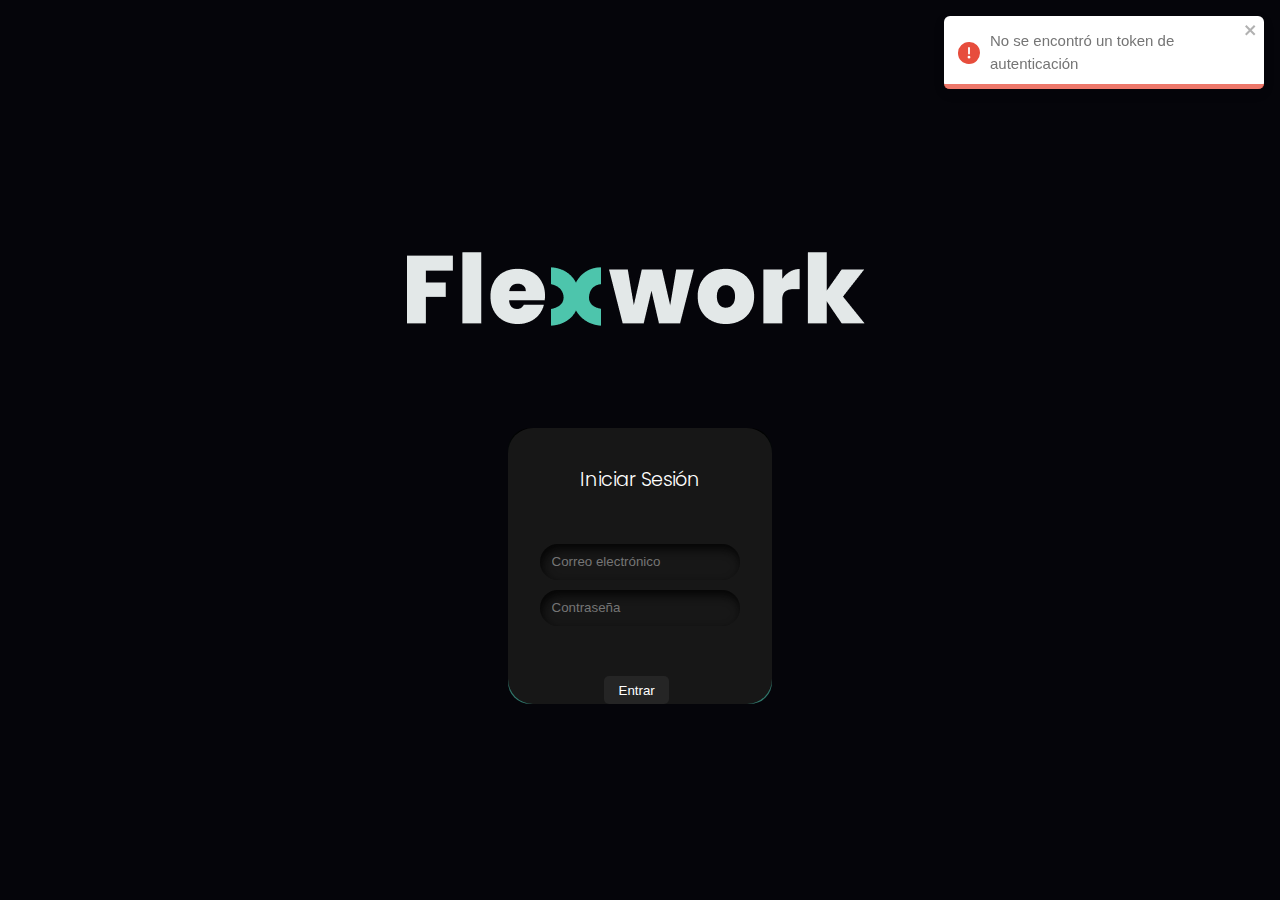
==== commit bc3fa235: "update microproject" ====
--- a/docs/admin/index.html
+++ b/docs/admin/index.html
@@ -5,11 +5,10 @@
     <meta name="viewport" content="width=device-width, initial-scale=1.0" />
     <link rel="icon" href="./adminIcon.png" >
     <title>Flexwork | Admin</title>
-    <script type="module" crossorigin src="./assets/index-CZcEAsJG.js"></script>
-    <link rel="stylesheet" crossorigin href="./assets/index-EvqtyeHM.css">
+    <script type="module" crossorigin src="./assets/index-BNP-2DwG.js"></script>
+    <link rel="stylesheet" crossorigin href="./assets/index-DDJRu7sv.css">
   </head>
   <body>
     <div id="root"></div>
-
   </body>
 </html>
--- a/docs/admin/assets/index-DDJRu7sv.css
+++ b/docs/admin/assets/index-DDJRu7sv.css
@@ -0,0 +1 @@
+@charset "UTF-8";@import"https://fonts.googleapis.com/css2?family=Poppins:wght@200;300;400;500;600;700;800;900&display=swap&family=K2D:wght@200;300;400;500;600;700;800;900&display=swap";@import"https://fonts.googleapis.com/css2?family=M+PLUS+Rounded+1c:wght@100;300;400;500;700;800;900&display=swap";@import"https://fonts.googleapis.com/css2?family=Inter:wght@100;300;400;500;700;800;900&display=swap";@import"https://fonts.googleapis.com/css2?family=Poppins:ital,wght@0,100;0,200;0,300;0,400;0,500;0,600;0,700;0,800;0,900;1,100;1,200;1,300;1,400;1,500;1,600;1,700;1,800;1,900&display=swap";@import"https://fonts.googleapis.com/css2?family=Poppins:ital,wght@0,100;0,200;0,300;0,400;0,500;0,600;0,700;0,800;0,900;1,100;1,200;1,300;1,400;1,500;1,600;1,700;1,800;1,900&family=Titillium+Web:ital,wght@0,200;0,300;0,400;0,600;0,700;0,900;1,200;1,300;1,400;1,600;1,700&display=swap";@import"https://fonts.googleapis.com/css2?family=Poppins:wght@200;300;400;500;600;700;800;900&display=swap";#root{--color-base-off: #838383;--color-base-off: #9f9f9f;--color-base: #E3E8E8;--color-base-off-dark: #333333;--color-base-dark: #05050A;--color-primary-off: #307063;--color-primary: #4DC5AC;--color-secondary-off: #352F91;--color-secondary: #5E51FF;--color-secondary-hover: #756cf0;--gap-container: 2rem;--padding-x-container: 1.6rem;--padding-y-container: 1.6rem;--bg-primary-gradient-dark: linear-gradient(124deg, #0E0E0E 0%, #151515 100%);--border-primary: #323232;--border-secondary: #B7C2C3;--border-radius-primary: 1.2rem;--border-radius-secondary: 2.4rem;--font-family-primary: "Poppins";--font-size-extra-small: .8rem;--font-size-small: 1.2rem;--font-size-normal: 1.6rem;--font-size-medium: 2rem;--font-size-large: 3.2rem;--font-weight-normal: 300;--font-weight-medium: 500;--font-weight-large: 500;--font-height-small: .8rem;--font-height-normal: 2.6rem;--font-height-medium: 2rem;--font-height-large: 3.2rem;--gradient-black: linear-gradient(124deg, #0E0E0E 0%, #151515 100%)}html{box-sizing:border-box;font-size:62.5%}div{box-sizing:border-box}ul{margin:0;padding:0}body{height:auto;max-height:auto;min-height:auto;display:flex;justify-content:center;align-items:center;flex-direction:row;gap:0;flex-wrap:nowrap;align-content:auto;font-size:normal;font-weight:400;color:var(--text-color-primary);font-family:var(--font-family-primary);background-color:#05050a}#root{position:relative;width:100%;max-width:144rem;min-width:auto;height:100%;max-height:auto;min-height:auto;display:flex;justify-content:start;align-items:center;flex-direction:column;gap:0;flex-wrap:nowrap;align-content:auto;box-sizing:border-box}body ::-webkit-scrollbar-track{margin:1rem 0}body ::-webkit-scrollbar-thumb{border:1px solid var(--text-primary-color);background-color:#1c1c1c;border-radius:.4rem;border:1px solid var(--border-secondary)}.test-container{display:flex;justify-content:center;align-items:center;flex-direction:column;gap:3rem;flex-wrap:nowrap;align-content:auto;height:90vh;max-height:auto;min-height:auto;width:100%;max-width:auto;min-width:auto;background-color:#05050a;color:#e3e8e8;font-family:Poppins;font-size:1.6rem;font-weight:300;font-height:2.8rem;animation:showing .3s}.form{display:flex;flex-direction:column;gap:10px;padding-left:2em;padding-right:2em;background-color:#171717;border-radius:25px;transition:.4s ease-in-out}.card{background-image:linear-gradient(180deg,#000,#54d6bc91);border-radius:22px;transition:all .3s}.card2{border-radius:0;transition:all .2s}.card2:hover{transform:scale(.98);border-radius:20px}.card:hover{box-shadow:0 0 30px 1px #00ff754d}#heading{text-align:center;margin:2em;color:#fff;font-size:1.2em}.field{display:flex;align-items:center;justify-content:center;gap:.5em;border-radius:25px;padding:.6em;border:none;outline:none;color:#fff;background-color:#171717;box-shadow:inset 2px 5px 10px #050505}.input-icon{height:1.3em;width:1.3em;fill:#fff}.input-field{background:none;border:none;outline:none;width:100%;color:#d3d3d3}.form .btn{display:flex;justify-content:center;flex-direction:row;margin-top:2.5em}.button1{padding:.5em 1.1em;border-radius:5px;margin-right:.5em;border:none;outline:none;transition:.4s ease-in-out;background-color:#252525;color:#fff}.button1:hover{background-color:#000;color:#fff}.button2{padding:.5em 2.3em;border-radius:5px;border:none;outline:none;transition:.4s ease-in-out;background-color:#252525;color:#fff}.button2:hover{background-color:#000;color:#fff}.button3{margin-bottom:3em;padding:.5em;border-radius:5px;border:none;outline:none;transition:.4s ease-in-out;background-color:#252525;color:#fff}.button3:hover{background-color:red;color:#fff}:root{--c-gray-900: #000000;--c-gray-800: #1f1f1f;--c-gray-700: #2e2e2e;--c-gray-600: #313131;--c-gray-500: #969593;--c-gray-400: #a6a6a6;--c-gray-300: #bdbbb7;--c-gray-200: #f1f1f1;--c-gray-100: #ffffff;--c-green-500: #45ffbc;--c-olive-500: #e3ffa8;--c-white: var(--c-gray-100);--c-text-primary: var(--c-gray-100);--c-text-secondary: var(--c-gray-200);--c-text-tertiary: var(--c-gray-500)}img{display:block;max-width:100%;height:auto}a{color:inherit}.app{min-height:80vh;width:100%;max-width:1480px;background-color:#05050a;padding:1vw 2vw 2vw;display:flex;flex-direction:column;border-radius:1.5%}.app-header{display:grid;grid-template-columns:minmax(min-content,175px) minmax(max-content,1fr) minmax(max-content,400px);column-gap:4rem;align-items:flex-end}.app-body{height:100%;display:grid;grid-template-columns:minmax(min-content,175px) minmax(max-content,1fr) minmax(min-content,400px);column-gap:4rem;padding-top:2.5rem}.logo{display:flex;align-items:center;padding-bottom:1rem;padding-top:0;border-bottom:1px solid var(--c-gray-600)}@media (max-width: 1200px){.logo{border-bottom:0}}.logo-icon{display:flex;align-items:center;justify-content:center;width:48px;height:48px}.logo-title{display:flex;flex-direction:column;line-height:1.25;margin-left:.75rem}.logo-title span:first-child{color:var(--c-text-primary)}.logo-title span:last-child{color:var(--c-text-tertiary)}.navigation{display:flex;flex-direction:column;align-items:flex-start;color:var(--c-text-tertiary);border-right:2px solid var(--c-gray-600)}.navigation a{display:flex;align-items:center;text-decoration:none;transition:.25s ease}.navigation a *{transition:.25s ease}.navigation a i{margin-right:.75rem;font-size:5.25em;flex-shrink:0}.navigation a+a{margin-top:2.25rem}.navigation a:hover,.navigation a:focus{transform:translate(4px);color:var(--c-text-primary);border-left:2px solid var(--c-green-500)}.navigation a.active{color:var(--c-text-primary);border-left:2px solid var(--c-green-500);transform:translate(4px)}.subcategory{display:flex;align-items:center;text-decoration:none;color:var(--c-text-tertiary);padding-left:1rem;transition:.25s ease}.subcategory:hover,.subcategory:focus{color:var(--c-text-primary)}.tabs{display:flex;justify-content:space-between;color:var(--c-text-tertiary);border-bottom:1px solid var(--c-gray-600)}.tabs a{padding-bottom:1rem;text-decoration:none;border-bottom:2px solid transparent;display:inline-flex;transition:.25s ease}.tabs a:hover,.tabs a:focus{color:var(--c-text-secondary);border-color:#4dc5ac}.footer{margin-top:auto}.footer h1{font-size:1.5rem;line-height:1.125;display:flex;align-items:flex-start}.footer h1 small{font-size:.5em;margin-left:.25em}.footer div{border-top:1px solid var(--c-gray-600);margin-top:1.5rem;padding-top:1rem;font-size:.75rem;color:var(--c-text-tertiary)}#_root_1gsbo_1{--color-base-off: #838383;--color-base-off: #9f9f9f;--color-base: #E3E8E8;--color-base-off-dark: #333333;--color-base-dark: #05050A;--color-primary-off: #307063;--color-primary: #4DC5AC;--color-secondary-off: #352F91;--color-secondary: #5E51FF;--color-secondary-hover: #756cf0;--gradient-mixed: linear-gradient(90deg, #4DC5AC, #756cf0);--gradient-primary: linear-gradient(90deg, #4DC5AC, #53a7a2);--gradient-primary-off: linear-gradient(90deg, #06120f, #0d1b1a);--gap-container: 2rem;--padding-x-container: 1.6rem;--padding-y-container: 1.6rem;--bg-primary-gradient-dark: linear-gradient(124deg, #0E0E0E 0%, #151515 100%);--border-primary: #323232;--border-secondary: #B7C2C3;--border-radius-primary: 1.2rem;--border-radius-secondary: 2.4rem;--font-family-primary: "Poppins";--font-size-extra-small: .8rem;--font-size-small: 1.2rem;--font-size-normal: 1.6rem;--font-size-medium: 2.2rem;--font-size-large: 3.2rem;--font-weight-normal: 300;--font-weight-medium: 500;--font-weight-large: 500;--font-height-small: .8rem;--font-height-normal: 2.6rem;--font-height-medium: 2rem;--font-height-large: 3.2rem;--gradient-black: linear-gradient(124deg, #0E0E0E 0%, #151515 100%)}@keyframes _showing_1gsbo_1{0%{opacity:0}20%{opacity:0}21%{opacity:.3}to{opacity:1}}@keyframes _moving-left_1gsbo_1{0%{transform:translate(-.2rem);color:#838383}60%{transform:translate(0);color:#4dc5ac}to{transform:translate(-.2rem);color:#838383}}@keyframes _enter-from-bottom_1gsbo_1{0%{transform:translateY(-1.2rem);opacity:.5;filter:blur(.3rem),brightness(2)}to{transform:translateY(0);opacity:1}}@keyframes _show-and-hide_1gsbo_1{0%{opacity:1}30%{opacity:1}45%{opacity:0}60%{opacity:1}to{opacity:1}}@keyframes _rotate_1gsbo_1{0%{transform:rotate(0)}to{transform:rotate(360deg)}}@keyframes _pulse_1gsbo_1{0%{transform:scale(1)}50%{transform:scale(1.1)}to{transform:scale(1)}}._users_1gsbo_115{display:flex;flex-direction:column}._users_1gsbo_115 ._users__title_1gsbo_119{margin-left:28%;font-weight:600;margin-bottom:10px}._users_1gsbo_115 ._users__button_1gsbo_125{margin-left:32%;margin-bottom:10px;width:15%;height:3rem;font-family:Poppins,sans-serif;font-size:1.4rem;color:#fff;border-radius:.5rem;background:linear-gradient(135deg,#5148c0,#3b3b3b);box-shadow:0 4px 8px #0003,inset 0 2px 4px #ffffff1a}#_root_1ml2q_1{--color-base-off: #838383;--color-base-off: #9f9f9f;--color-base: #E3E8E8;--color-base-off-dark: #333333;--color-base-dark: #05050A;--color-primary-off: #307063;--color-primary: #4DC5AC;--color-secondary-off: #352F91;--color-secondary: #5E51FF;--color-secondary-hover: #756cf0;--gradient-mixed: linear-gradient(90deg, #4DC5AC, #756cf0);--gradient-primary: linear-gradient(90deg, #4DC5AC, #53a7a2);--gradient-primary-off: linear-gradient(90deg, #06120f, #0d1b1a);--gap-container: 2rem;--padding-x-container: 1.6rem;--padding-y-container: 1.6rem;--bg-primary-gradient-dark: linear-gradient(124deg, #0E0E0E 0%, #151515 100%);--border-primary: #323232;--border-secondary: #B7C2C3;--border-radius-primary: 1.2rem;--border-radius-secondary: 2.4rem;--font-family-primary: "Poppins";--font-size-extra-small: .8rem;--font-size-small: 1.2rem;--font-size-normal: 1.6rem;--font-size-medium: 2.2rem;--font-size-large: 3.2rem;--font-weight-normal: 300;--font-weight-medium: 500;--font-weight-large: 500;--font-height-small: .8rem;--font-height-normal: 2.6rem;--font-height-medium: 2rem;--font-height-large: 3.2rem;--gradient-black: linear-gradient(124deg, #0E0E0E 0%, #151515 100%)}@keyframes _showing_1ml2q_1{0%{opacity:0}20%{opacity:0}21%{opacity:.3}to{opacity:1}}@keyframes _moving-left_1ml2q_1{0%{transform:translate(-.2rem);color:#838383}60%{transform:translate(0);color:#4dc5ac}to{transform:translate(-.2rem);color:#838383}}@keyframes _enter-from-bottom_1ml2q_1{0%{transform:translateY(-1.2rem);opacity:.5;filter:blur(.3rem),brightness(2)}to{transform:translateY(0);opacity:1}}@keyframes _show-and-hide_1ml2q_1{0%{opacity:1}30%{opacity:1}45%{opacity:0}60%{opacity:1}to{opacity:1}}@keyframes _rotate_1ml2q_1{0%{transform:rotate(0)}to{transform:rotate(360deg)}}@keyframes _pulse_1ml2q_1{0%{transform:scale(1)}50%{transform:scale(1.1)}to{transform:scale(1)}}._main_1ml2q_115{height:100%;display:flex;align-items:center}#_root_1qayx_1{--color-base-off: #838383;--color-base-off: #9f9f9f;--color-base: #E3E8E8;--color-base-off-dark: #333333;--color-base-dark: #05050A;--color-primary-off: #307063;--color-primary: #4DC5AC;--color-secondary-off: #352F91;--color-secondary: #5E51FF;--color-secondary-hover: #756cf0;--gradient-mixed: linear-gradient(90deg, #4DC5AC, #756cf0);--gradient-primary: linear-gradient(90deg, #4DC5AC, #53a7a2);--gradient-primary-off: linear-gradient(90deg, #06120f, #0d1b1a);--gap-container: 2rem;--padding-x-container: 1.6rem;--padding-y-container: 1.6rem;--bg-primary-gradient-dark: linear-gradient(124deg, #0E0E0E 0%, #151515 100%);--border-primary: #323232;--border-secondary: #B7C2C3;--border-radius-primary: 1.2rem;--border-radius-secondary: 2.4rem;--font-family-primary: "Poppins";--font-size-extra-small: .8rem;--font-size-small: 1.2rem;--font-size-normal: 1.6rem;--font-size-medium: 2.2rem;--font-size-large: 3.2rem;--font-weight-normal: 300;--font-weight-medium: 500;--font-weight-large: 500;--font-height-small: .8rem;--font-height-normal: 2.6rem;--font-height-medium: 2rem;--font-height-large: 3.2rem;--gradient-black: linear-gradient(124deg, #0E0E0E 0%, #151515 100%)}@keyframes _showing_1qayx_1{0%{opacity:0}20%{opacity:0}21%{opacity:.3}to{opacity:1}}@keyframes _moving-left_1qayx_1{0%{transform:translate(-.2rem);color:#838383}60%{transform:translate(0);color:#4dc5ac}to{transform:translate(-.2rem);color:#838383}}@keyframes _enter-from-bottom_1qayx_1{0%{transform:translateY(-1.2rem);opacity:.5;filter:blur(.3rem),brightness(2)}to{transform:translateY(0);opacity:1}}@keyframes _show-and-hide_1qayx_1{0%{opacity:1}30%{opacity:1}45%{opacity:0}60%{opacity:1}to{opacity:1}}@keyframes _rotate_1qayx_1{0%{transform:rotate(0)}to{transform:rotate(360deg)}}@keyframes _pulse_1qayx_1{0%{transform:scale(1)}50%{transform:scale(1.1)}to{transform:scale(1)}}._micro_1qayx_115{display:flex;flex-direction:column;justify-content:center}._micro_1qayx_115 ._micro__title_1qayx_120{margin-left:12%;font-weight:600;margin-bottom:10px}._micro_1qayx_115 ._micro__button_1qayx_126{margin-left:20%;margin-bottom:10px;width:15%;height:3rem;font-family:Poppins,sans-serif;font-size:1.4rem;color:#fff;border-radius:.5rem;background:linear-gradient(135deg,#5148c0,#3b3b3b);box-shadow:0 4px 8px #0003,inset 0 2px 4px #ffffff1a}._css-nsbw82-MuiChartsLegend-root_1qayx_139{background-color:red!important}._css-1evyvmv-MuiChartsSurface-root_1qayx_143{background-color:red!important;display:flex!important;justify-content:center!important}._css-1nr80ck-MuiResponsiveChart-container_1qayx_149{background-color:red!important;display:flex!important;justify-content:left!important}.dot-spinner{--uib-size: 2.8rem;--uib-speed: .9s;--uib-color: #4DC5AC;position:relative;display:flex;align-items:center;justify-content:flex-start;height:var(--uib-size);width:var(--uib-size)}.dot-spinner__dot{position:absolute;top:0;left:0;display:flex;align-items:center;justify-content:flex-start;height:100%;width:100%}.dot-spinner__dot:before{content:"";height:20%;width:20%;border-radius:50%;background-color:var(--uib-color);transform:scale(0);opacity:.5;animation:pulse0112 calc(var(--uib-speed) * 1.111) ease-in-out infinite;box-shadow:0 0 20px #121f354d}.dot-spinner__dot:nth-child(2){transform:rotate(45deg)}.dot-spinner__dot:nth-child(2):before{animation-delay:calc(var(--uib-speed) * -.875)}.dot-spinner__dot:nth-child(3){transform:rotate(90deg)}.dot-spinner__dot:nth-child(3):before{animation-delay:calc(var(--uib-speed) * -.75)}.dot-spinner__dot:nth-child(4){transform:rotate(135deg)}.dot-spinner__dot:nth-child(4):before{animation-delay:calc(var(--uib-speed) * -.625)}.dot-spinner__dot:nth-child(5){transform:rotate(180deg)}.dot-spinner__dot:nth-child(5):before{animation-delay:calc(var(--uib-speed) * -.5)}.dot-spinner__dot:nth-child(6){transform:rotate(225deg)}.dot-spinner__dot:nth-child(6):before{animation-delay:calc(var(--uib-speed) * -.375)}.dot-spinner__dot:nth-child(7){transform:rotate(270deg)}.dot-spinner__dot:nth-child(7):before{animation-delay:calc(var(--uib-speed) * -.25)}.dot-spinner__dot:nth-child(8){transform:rotate(315deg)}.dot-spinner__dot:nth-child(8):before{animation-delay:calc(var(--uib-speed) * -.125)}@keyframes pulse0112{0%,to{transform:scale(0);opacity:.5}50%{transform:scale(1);opacity:1}}.MuiChartsLegend-series-auto-generated-id-0 text{fill:#fff!important}.MuiChartsLegend-series-auto-generated-id-1 text{fill:#fff!important}.MuiChartsLegend-series-auto-generated-id-2 text{fill:#fff!important}.css-w76bbz-MuiSelect-select-MuiInputBase-input-MuiOutlinedInput-input{color:#fff!important;border-color:#000!important}.css-113d811-MuiFormLabel-root-MuiInputLabel-root{color:#fff!important}.css-sc8y68-MuiInputBase-root-MuiOutlinedInput-root-MuiSelect-root.Mui-focused .MuiOutlinedInput-notchedOutline{border-color:#000!important}.css-mp9f0v{color:#fff!important}.profile-card-container{position:absolute;top:20%;left:50%;transform:translate(-50%,18%);width:980px;height:520px;background-color:#000;padding:20px;z-index:100;border-radius:4px;font-family:Poppins,sans-serif;border:1px solid #9c9797}@media (max-width: 1400px){.profile-card-container{transform:translate(-10%,10%)}}.profile-card-header{display:flex;justify-content:space-between;align-items:center;width:100%;margin-bottom:10px;color:#9c9797}.profile-card-body{display:flex;width:100%;flex:1}.left-side,.right-side{width:50%;padding:20px;box-sizing:border-box}.left-side{border-right:2px solid #9c9797}.name{display:flex;align-items:center;font-size:24px;color:#fff;gap:10px}.name .img-container{width:100px;height:100px;border-radius:50%;padding:3px;background:linear-gradient(100deg,#4dc5ac,#5148c0);display:flex;align-items:center;justify-content:center}.name .img{width:100%;height:100%;border-radius:50%;object-fit:cover}.name .user-info{display:flex;flex-direction:column}.name .user-name{font-size:16px}.name .user-email{font-size:16px;color:#5148c0}.info-box{margin-top:20px;display:flex;flex-direction:column;align-items:center}.info-box span{display:inline-block;margin-right:5px;margin-bottom:5px}.info-box p{margin-top:5px;margin-bottom:10px}.info-box button{margin-top:50px}.info-box .button-row{display:flex;justify-content:center;gap:10px;margin-top:10px}.ButtonBan{position:static;bottom:10;left:75%;transform:translate(30%) translateY(30%);z-Index:10}.modal-container{width:100%;height:100%;display:none;z-index:1000}.modal-container.open{position:fixed;top:-200px;left:0;display:flex}@keyframes fadeOutRight{0%{opacity:1;transform:translate(0)}to{opacity:0;transform:translate(100px)}}.fade-out-right{animation:fadeOutRight .5s ease-out forwards}.boton-elegante{padding:10px 20px;border:2px solid #2c2c2c;background-color:#1a1a1a;color:#fff;font-size:1.2rem;cursor:pointer;border-radius:30px;transition:all .4s ease;outline:none;position:relative;font-family:Poppins,"sans-serif";overflow:hidden;display:flex}.boton-elegante svg{margin-left:10px;width:18px;height:18px}.boton-elegante:after{content:"";position:absolute;top:0;left:0;width:100%;height:100%;background:radial-gradient(circle,#ffffff40,#fff0 70%);transform:scale(0);transition:transform .5s ease}.boton-elegante:hover:after{transform:scale(4)}.boton-elegante:hover{border-color:#666;background:#292929}.rotating{animation:rotate .5s linear infinite}.boton-ban{padding:10px 20px;border:2px solid #2c2c2c;background-color:#921818;margin-top:35px;color:#fff;font-size:1.2rem;cursor:pointer;border-radius:30px;transition:all .4s ease;outline:none;position:relative;font-family:Poppins,"sans-serif";overflow:hidden;display:flex}.boton-ban.unban{background-color:#322c72;border-color:#000}.boton-ban.unban:hover{background-color:#5148c0;border-color:#000}.boton-ban svg{margin-left:10px;width:18px;height:18px}.boton-ban:after{content:"";position:absolute;top:0;left:0;width:100%;height:100%;background:radial-gradient(circle,#ffffff40,#fff0 70%);transform:scale(0);transition:transform .5s ease}.boton-ban:hover:after{transform:scale(4)}.boton-ban:hover{border-color:#666;background:#da0a0a}.modal-overlay{position:absolute;width:980px;height:520px;bottom:100%;left:50%;transform:translate(-87%) translateY(24%);background-color:#0000000a;-webkit-backdrop-filter:blur(4px);backdrop-filter:blur(4px);padding:10px;border-radius:8px;z-index:100;display:flex;align-items:center;justify-content:center}.modal{background-color:#c01e1e;padding:10px;border-radius:8px;width:400px;text-align:center;font:1.2rem Poppins,sans-serif}:root{--toastify-color-light: #fff;--toastify-color-dark: #121212;--toastify-color-info: #3498db;--toastify-color-success: #07bc0c;--toastify-color-warning: #f1c40f;--toastify-color-error: hsl(6, 78%, 57%);--toastify-color-transparent: rgba(255, 255, 255, .7);--toastify-icon-color-info: var(--toastify-color-info);--toastify-icon-color-success: var(--toastify-color-success);--toastify-icon-color-warning: var(--toastify-color-warning);--toastify-icon-color-error: var(--toastify-color-error);--toastify-container-width: fit-content;--toastify-toast-width: 320px;--toastify-toast-offset: 16px;--toastify-toast-top: max(var(--toastify-toast-offset), env(safe-area-inset-top));--toastify-toast-right: max(var(--toastify-toast-offset), env(safe-area-inset-right));--toastify-toast-left: max(var(--toastify-toast-offset), env(safe-area-inset-left));--toastify-toast-bottom: max(var(--toastify-toast-offset), env(safe-area-inset-bottom));--toastify-toast-background: #fff;--toastify-toast-padding: 14px;--toastify-toast-min-height: 64px;--toastify-toast-max-height: 800px;--toastify-toast-bd-radius: 6px;--toastify-toast-shadow: 0px 4px 12px rgba(0, 0, 0, .1);--toastify-font-family: sans-serif;--toastify-z-index: 9999;--toastify-text-color-light: #757575;--toastify-text-color-dark: #fff;--toastify-text-color-info: #fff;--toastify-text-color-success: #fff;--toastify-text-color-warning: #fff;--toastify-text-color-error: #fff;--toastify-spinner-color: #616161;--toastify-spinner-color-empty-area: #e0e0e0;--toastify-color-progress-light: linear-gradient(to right, #4cd964, #5ac8fa, #007aff, #34aadc, #5856d6, #ff2d55);--toastify-color-progress-dark: #bb86fc;--toastify-color-progress-info: var(--toastify-color-info);--toastify-color-progress-success: var(--toastify-color-success);--toastify-color-progress-warning: var(--toastify-color-warning);--toastify-color-progress-error: var(--toastify-color-error);--toastify-color-progress-bgo: .2}.Toastify__toast-container{z-index:var(--toastify-z-index);-webkit-transform:translate3d(0,0,var(--toastify-z-index));position:fixed;width:var(--toastify-container-width);box-sizing:border-box;color:#fff;display:flex;flex-direction:column}.Toastify__toast-container--top-left{top:var(--toastify-toast-top);left:var(--toastify-toast-left)}.Toastify__toast-container--top-center{top:var(--toastify-toast-top);left:50%;transform:translate(-50%);align-items:center}.Toastify__toast-container--top-right{top:var(--toastify-toast-top);right:var(--toastify-toast-right);align-items:end}.Toastify__toast-container--bottom-left{bottom:var(--toastify-toast-bottom);left:var(--toastify-toast-left)}.Toastify__toast-container--bottom-center{bottom:var(--toastify-toast-bottom);left:50%;transform:translate(-50%);align-items:center}.Toastify__toast-container--bottom-right{bottom:var(--toastify-toast-bottom);right:var(--toastify-toast-right);align-items:end}.Toastify__toast{--y: 0;position:relative;touch-action:none;width:var(--toastify-toast-width);min-height:var(--toastify-toast-min-height);box-sizing:border-box;margin-bottom:1rem;padding:var(--toastify-toast-padding);border-radius:var(--toastify-toast-bd-radius);box-shadow:var(--toastify-toast-shadow);max-height:var(--toastify-toast-max-height);font-family:var(--toastify-font-family);z-index:0;display:flex;flex:1 auto;align-items:center;word-break:break-word}@media only screen and (max-width: 480px){.Toastify__toast-container{width:100vw;left:env(safe-area-inset-left);margin:0}.Toastify__toast-container--top-left,.Toastify__toast-container--top-center,.Toastify__toast-container--top-right{top:env(safe-area-inset-top);transform:translate(0)}.Toastify__toast-container--bottom-left,.Toastify__toast-container--bottom-center,.Toastify__toast-container--bottom-right{bottom:env(safe-area-inset-bottom);transform:translate(0)}.Toastify__toast-container--rtl{right:env(safe-area-inset-right);left:initial}.Toastify__toast{--toastify-toast-width: 100%;margin-bottom:0;border-radius:0}}.Toastify__toast-container[data-stacked=true]{width:var(--toastify-toast-width)}.Toastify__toast--stacked{position:absolute;width:100%;transform:translate3d(0,var(--y),0) scale(var(--s));transition:transform .3s}.Toastify__toast--stacked[data-collapsed] .Toastify__toast-body,.Toastify__toast--stacked[data-collapsed] .Toastify__close-button{transition:opacity .1s}.Toastify__toast--stacked[data-collapsed=false]{overflow:visible}.Toastify__toast--stacked[data-collapsed=true]:not(:last-child)>*{opacity:0}.Toastify__toast--stacked:after{content:"";position:absolute;left:0;right:0;height:calc(var(--g) * 1px);bottom:100%}.Toastify__toast--stacked[data-pos=top]{top:0}.Toastify__toast--stacked[data-pos=bot]{bottom:0}.Toastify__toast--stacked[data-pos=bot].Toastify__toast--stacked:before{transform-origin:top}.Toastify__toast--stacked[data-pos=top].Toastify__toast--stacked:before{transform-origin:bottom}.Toastify__toast--stacked:before{content:"";position:absolute;left:0;right:0;bottom:0;height:100%;transform:scaleY(3);z-index:-1}.Toastify__toast--rtl{direction:rtl}.Toastify__toast--close-on-click{cursor:pointer}.Toastify__toast-icon{margin-inline-end:10px;width:22px;flex-shrink:0;display:flex}.Toastify--animate{animation-fill-mode:both;animation-duration:.5s}.Toastify--animate-icon{animation-fill-mode:both;animation-duration:.3s}.Toastify__toast-theme--dark{background:var(--toastify-color-dark);color:var(--toastify-text-color-dark)}.Toastify__toast-theme--light,.Toastify__toast-theme--colored.Toastify__toast--default{background:var(--toastify-color-light);color:var(--toastify-text-color-light)}.Toastify__toast-theme--colored.Toastify__toast--info{color:var(--toastify-text-color-info);background:var(--toastify-color-info)}.Toastify__toast-theme--colored.Toastify__toast--success{color:var(--toastify-text-color-success);background:var(--toastify-color-success)}.Toastify__toast-theme--colored.Toastify__toast--warning{color:var(--toastify-text-color-warning);background:var(--toastify-color-warning)}.Toastify__toast-theme--colored.Toastify__toast--error{color:var(--toastify-text-color-error);background:var(--toastify-color-error)}.Toastify__progress-bar-theme--light{background:var(--toastify-color-progress-light)}.Toastify__progress-bar-theme--dark{background:var(--toastify-color-progress-dark)}.Toastify__progress-bar--info{background:var(--toastify-color-progress-info)}.Toastify__progress-bar--success{background:var(--toastify-color-progress-success)}.Toastify__progress-bar--warning{background:var(--toastify-color-progress-warning)}.Toastify__progress-bar--error{background:var(--toastify-color-progress-error)}.Toastify__progress-bar-theme--colored.Toastify__progress-bar--info,.Toastify__progress-bar-theme--colored.Toastify__progress-bar--success,.Toastify__progress-bar-theme--colored.Toastify__progress-bar--warning,.Toastify__progress-bar-theme--colored.Toastify__progress-bar--error{background:var(--toastify-color-transparent)}.Toastify__close-button{color:#fff;position:absolute;top:6px;right:6px;background:transparent;outline:none;border:none;padding:0;cursor:pointer;opacity:.7;transition:.3s ease;z-index:1}.Toastify__toast--rtl .Toastify__close-button{left:6px;right:unset}.Toastify__close-button--light{color:#000;opacity:.3}.Toastify__close-button>svg{fill:currentColor;height:16px;width:14px}.Toastify__close-button:hover,.Toastify__close-button:focus{opacity:1}@keyframes Toastify__trackProgress{0%{transform:scaleX(1)}to{transform:scaleX(0)}}.Toastify__progress-bar{position:absolute;bottom:0;left:0;width:100%;height:100%;z-index:1;opacity:.7;transform-origin:left}.Toastify__progress-bar--animated{animation:Toastify__trackProgress linear 1 forwards}.Toastify__progress-bar--controlled{transition:transform .2s}.Toastify__progress-bar--rtl{right:0;left:initial;transform-origin:right;border-bottom-left-radius:initial}.Toastify__progress-bar--wrp{position:absolute;overflow:hidden;bottom:0;left:0;width:100%;height:5px;border-bottom-left-radius:var(--toastify-toast-bd-radius);border-bottom-right-radius:var(--toastify-toast-bd-radius)}.Toastify__progress-bar--wrp[data-hidden=true]{opacity:0}.Toastify__progress-bar--bg{opacity:var(--toastify-color-progress-bgo);width:100%;height:100%}.Toastify__spinner{width:20px;height:20px;box-sizing:border-box;border:2px solid;border-radius:100%;border-color:var(--toastify-spinner-color-empty-area);border-right-color:var(--toastify-spinner-color);animation:Toastify__spin .65s linear infinite}@keyframes Toastify__bounceInRight{0%,60%,75%,90%,to{animation-timing-function:cubic-bezier(.215,.61,.355,1)}0%{opacity:0;transform:translate3d(3000px,0,0)}60%{opacity:1;transform:translate3d(-25px,0,0)}75%{transform:translate3d(10px,0,0)}90%{transform:translate3d(-5px,0,0)}to{transform:none}}@keyframes Toastify__bounceOutRight{20%{opacity:1;transform:translate3d(-20px,var(--y),0)}to{opacity:0;transform:translate3d(2000px,var(--y),0)}}@keyframes Toastify__bounceInLeft{0%,60%,75%,90%,to{animation-timing-function:cubic-bezier(.215,.61,.355,1)}0%{opacity:0;transform:translate3d(-3000px,0,0)}60%{opacity:1;transform:translate3d(25px,0,0)}75%{transform:translate3d(-10px,0,0)}90%{transform:translate3d(5px,0,0)}to{transform:none}}@keyframes Toastify__bounceOutLeft{20%{opacity:1;transform:translate3d(20px,var(--y),0)}to{opacity:0;transform:translate3d(-2000px,var(--y),0)}}@keyframes Toastify__bounceInUp{0%,60%,75%,90%,to{animation-timing-function:cubic-bezier(.215,.61,.355,1)}0%{opacity:0;transform:translate3d(0,3000px,0)}60%{opacity:1;transform:translate3d(0,-20px,0)}75%{transform:translate3d(0,10px,0)}90%{transform:translate3d(0,-5px,0)}to{transform:translateZ(0)}}@keyframes Toastify__bounceOutUp{20%{transform:translate3d(0,calc(var(--y) - 10px),0)}40%,45%{opacity:1;transform:translate3d(0,calc(var(--y) + 20px),0)}to{opacity:0;transform:translate3d(0,-2000px,0)}}@keyframes Toastify__bounceInDown{0%,60%,75%,90%,to{animation-timing-function:cubic-bezier(.215,.61,.355,1)}0%{opacity:0;transform:translate3d(0,-3000px,0)}60%{opacity:1;transform:translate3d(0,25px,0)}75%{transform:translate3d(0,-10px,0)}90%{transform:translate3d(0,5px,0)}to{transform:none}}@keyframes Toastify__bounceOutDown{20%{transform:translate3d(0,calc(var(--y) - 10px),0)}40%,45%{opacity:1;transform:translate3d(0,calc(var(--y) + 20px),0)}to{opacity:0;transform:translate3d(0,2000px,0)}}.Toastify__bounce-enter--top-left,.Toastify__bounce-enter--bottom-left{animation-name:Toastify__bounceInLeft}.Toastify__bounce-enter--top-right,.Toastify__bounce-enter--bottom-right{animation-name:Toastify__bounceInRight}.Toastify__bounce-enter--top-center{animation-name:Toastify__bounceInDown}.Toastify__bounce-enter--bottom-center{animation-name:Toastify__bounceInUp}.Toastify__bounce-exit--top-left,.Toastify__bounce-exit--bottom-left{animation-name:Toastify__bounceOutLeft}.Toastify__bounce-exit--top-right,.Toastify__bounce-exit--bottom-right{animation-name:Toastify__bounceOutRight}.Toastify__bounce-exit--top-center{animation-name:Toastify__bounceOutUp}.Toastify__bounce-exit--bottom-center{animation-name:Toastify__bounceOutDown}@keyframes Toastify__zoomIn{0%{opacity:0;transform:scale3d(.3,.3,.3)}50%{opacity:1}}@keyframes Toastify__zoomOut{0%{opacity:1}50%{opacity:0;transform:translate3d(0,var(--y),0) scale3d(.3,.3,.3)}to{opacity:0}}.Toastify__zoom-enter{animation-name:Toastify__zoomIn}.Toastify__zoom-exit{animation-name:Toastify__zoomOut}@keyframes Toastify__flipIn{0%{transform:perspective(400px) rotateX(90deg);animation-timing-function:ease-in;opacity:0}40%{transform:perspective(400px) rotateX(-20deg);animation-timing-function:ease-in}60%{transform:perspective(400px) rotateX(10deg);opacity:1}80%{transform:perspective(400px) rotateX(-5deg)}to{transform:perspective(400px)}}@keyframes Toastify__flipOut{0%{transform:translate3d(0,var(--y),0) perspective(400px)}30%{transform:translate3d(0,var(--y),0) perspective(400px) rotateX(-20deg);opacity:1}to{transform:translate3d(0,var(--y),0) perspective(400px) rotateX(90deg);opacity:0}}.Toastify__flip-enter{animation-name:Toastify__flipIn}.Toastify__flip-exit{animation-name:Toastify__flipOut}@keyframes Toastify__slideInRight{0%{transform:translate3d(110%,0,0);visibility:visible}to{transform:translate3d(0,var(--y),0)}}@keyframes Toastify__slideInLeft{0%{transform:translate3d(-110%,0,0);visibility:visible}to{transform:translate3d(0,var(--y),0)}}@keyframes Toastify__slideInUp{0%{transform:translate3d(0,110%,0);visibility:visible}to{transform:translate3d(0,var(--y),0)}}@keyframes Toastify__slideInDown{0%{transform:translate3d(0,-110%,0);visibility:visible}to{transform:translate3d(0,var(--y),0)}}@keyframes Toastify__slideOutRight{0%{transform:translate3d(0,var(--y),0)}to{visibility:hidden;transform:translate3d(110%,var(--y),0)}}@keyframes Toastify__slideOutLeft{0%{transform:translate3d(0,var(--y),0)}to{visibility:hidden;transform:translate3d(-110%,var(--y),0)}}@keyframes Toastify__slideOutDown{0%{transform:translate3d(0,var(--y),0)}to{visibility:hidden;transform:translate3d(0,500px,0)}}@keyframes Toastify__slideOutUp{0%{transform:translate3d(0,var(--y),0)}to{visibility:hidden;transform:translate3d(0,-500px,0)}}.Toastify__slide-enter--top-left,.Toastify__slide-enter--bottom-left{animation-name:Toastify__slideInLeft}.Toastify__slide-enter--top-right,.Toastify__slide-enter--bottom-right{animation-name:Toastify__slideInRight}.Toastify__slide-enter--top-center{animation-name:Toastify__slideInDown}.Toastify__slide-enter--bottom-center{animation-name:Toastify__slideInUp}.Toastify__slide-exit--top-left,.Toastify__slide-exit--bottom-left{animation-name:Toastify__slideOutLeft;animation-timing-function:ease-in;animation-duration:.3s}.Toastify__slide-exit--top-right,.Toastify__slide-exit--bottom-right{animation-name:Toastify__slideOutRight;animation-timing-function:ease-in;animation-duration:.3s}.Toastify__slide-exit--top-center{animation-name:Toastify__slideOutUp;animation-timing-function:ease-in;animation-duration:.3s}.Toastify__slide-exit--bottom-center{animation-name:Toastify__slideOutDown;animation-timing-function:ease-in;animation-duration:.3s}@keyframes Toastify__spin{0%{transform:rotate(0)}to{transform:rotate(360deg)}}.microproject-card-container{position:absolute;top:20%;left:50%;transform:translate(-50%,18%);width:980px;height:520px;background-color:#000;padding:20px;z-index:100;border-radius:8px;font-family:Poppins,sans-serif;border:1px solid #9c9797;box-shadow:0 4px 12px #00000080}@media (max-width: 1400px){.microproject-card-container{transform:translate(-40%,18%)}}.microproject-card-container .microproject-card-header{display:flex;justify-content:space-between;align-items:center;width:100%;margin-bottom:10px;color:#fff;border-bottom:1px solid #333;padding-bottom:8px}.microproject-card-container .microproject-card-header .action-buttons{display:flex;justify-content:center;gap:24px;margin-left:40%}.microproject-card-container .microproject-card-header .back-button{margin-left:auto}.microproject-card-container .microproject-title{display:flex;justify-content:center;align-items:center;text-align:center}.microproject-card-container .microproject-content{display:flex;align-items:flex-start;gap:20px;margin-top:20px}.microproject-card-container .microproject-description{font-size:1.6rem;flex:2;color:var(--c-gray-300);margin-bottom:10px}.microproject-card-container .microproject-description p{line-height:1.5}.microproject-card-container .microproject-cover{flex:1;margin:20px 0;display:flex;justify-content:center}.microproject-card-container .microproject-cover .cover-image{max-width:100%;min-height:200px;max-height:250px;border-radius:8px;aspect-ratio:16/9;object-fit:contain;border:1px solid #333}.microproject-card-container .microproject-details{display:flex;gap:20px}.microproject-card-container .microproject-details .microproject-cover{flex:1}.microproject-card-container .microproject-details .microproject-cover img.cover-image{width:100%;height:auto;border-radius:8px}.microproject-card-container .microproject-details .microproject-extra-info{flex:2}.microproject-card-container .microproject-details .microproject-extra-info h4{margin-bottom:8px}.microproject-card-container .microproject-details .microproject-extra-info .tools-list{color:var(--c-gray-300);margin:0;list-style-type:disc;padding:0 0 0 20px}.microproject-card-container .microproject-details .microproject-extra-info p{margin-top:16px;font-size:14px;color:var(--c-gray-300)}.learn-more{width:12rem;height:auto;display:inline-block;cursor:pointer;outline:none;border:0;vertical-align:middle;text-decoration:none;background:transparent;padding:0;font-size:inherit;font-family:inherit;position:relative}.learn-more .circle{transition:all .45s cubic-bezier(.65,0,.076,1);position:relative;display:block;margin:0;width:3rem;height:3rem;background:#282936;border-radius:1.625rem}.learn-more .circle .icon{transition:all .45s cubic-bezier(.65,0,.076,1);position:absolute;top:0;bottom:0;margin:auto;background:#fff}.learn-more .circle .icon.arrow{transition:all .45s cubic-bezier(.65,0,.076,1);left:.625rem;width:1.125rem;height:.125rem;background:none}.learn-more .circle .icon.arrow:before{position:absolute;content:"";top:-.29rem;right:.0625rem;width:.625rem;height:.625rem;border-top:.125rem solid #fff;border-right:.125rem solid #fff;transform:rotate(45deg)}.learn-more .button-text{transition:all .45s cubic-bezier(.65,0,.076,1);position:absolute;top:0;left:0;right:0;bottom:0;margin:0 0 0 1.85rem;color:#282936;font-weight:700;line-height:1.6;text-align:center;text-transform:uppercase}.learn-more:hover .circle{width:100%}.learn-more:hover .circle .icon.arrow{background:#fff;transform:translate(1rem)}.learn-more:hover .button-text{color:#fff}.Copy{background:none;border:none;padding:0;cursor:pointer;display:inline-flex;align-items:center;justify-content:center;width:16px;height:16px;margin-left:10px}.Copy svg{color:#5148c0;width:100%;height:100%}.MuiDataGrid-root{--unstable_DataGrid-radius: 4px;--unstable_DataGrid-headWeight: 500;--unstable_DataGrid-overlayBackground: rgba(24, 26, 27, .38) !important;--DataGrid-rowBorderColor: #2c3435 !important;--DataGrid-containerBackground: #181a1b !important;border-color:#2c2f31!important}.MuiSvgIcon-root{color:#e2e5e6!important}.MuiDataGrid-footerContainer{border-color:#5a5f61!important}.MuiTablePagination-selectLabel{display:none!important}.custom-textfield .MuiOutlinedInput-root{width:100%;margin-right:16px}.custom-textfield .MuiOutlinedInput-root fieldset{border-color:#666161}.custom-textfield .MuiOutlinedInput-root.Mui-focused fieldset{border-color:#4dc5ac}.custom-textfield .MuiInputLabel-root{color:#666161}.custom-textfield .MuiInputLabel-root.Mui-focused{color:#4dc5ac;font-size:1.1rem}.custom-textfield .MuiInputBase-input{font-family:Poppins,sans-serif;font-size:1.2rem;color:#fff}.profile-card-container{position:absolute;top:20%;left:50%;transform:translate(-50%,18%);width:980px;height:520px;background-color:#000;padding:20px;z-index:100;border-radius:8px;font-family:Poppins,sans-serif;border:1px solid #9c9797;box-shadow:0 4px 12px #00000080;overflow:hidden}@media (max-width: 1400px){.profile-card-container{transform:translate(-40%,16%)}}.profile-card-header{display:flex;justify-content:space-between;align-items:center;width:100%;margin-bottom:5px;color:#fff;border-bottom:1px solid #333;padding-bottom:4px}.profile-card-header span{font-size:1.5rem;color:orange;margin-left:10px;font-family:Poppins,sans-serif}.about-me p{font-size:1.6rem;color:var(--c-gray-300);margin-bottom:20px;margin-top:10px}.about-me span{color:var(--c-gray-300)}button.learn-more{margin-left:15px;font-size:1.2rem}button.learn-more .circle{width:2.5rem;height:1.9rem}.skills-title{border-top:1px solid #333;padding-top:20px;font-size:1.6rem;color:var(--c-gray-300)}.skills-container{display:flex;align-items:center;justify-content:center;gap:15px}.skill-tag{border:1px solid white;border-radius:8px;padding:4px 10px;background-color:transparent;color:#fff;font-size:14px;text-align:center;white-space:nowrap}.skill-tag:hover{background-color:#fff;color:#000}.social-media-title{border-top:1px solid #333;padding-top:20px;font-size:1.6rem;color:var(--c-gray-300);margin-bottom:20px;margin-top:20px}.social-media-buttons-container{display:flex;align-items:center;justify-content:space-evenly;flex-wrap:wrap;gap:16px;margin-top:5px;padding:10px 0}.action-buttons-container{display:flex;justify-content:space-around;margin-top:40px;gap:12px}.action-buttons-container button{width:120px;font-weight:700;transition:background-color .3s ease}.action-buttons-container button:hover{transform:scale(1.05);box-shadow:0 2px 8px #ffffff4d}.whatsapp{border:1px solid white;border-radius:8px;padding:4px 8px;background-color:transparent;color:#fff;font-size:12px;text-align:center;white-space:nowrap;transition:background-color .3s,color .3s}#root{--color-base-off: #838383;--color-base-off: #9f9f9f;--color-base: #E3E8E8;--color-base-off-dark: #333333;--color-base-dark: #05050A;--color-primary-off: #307063;--color-primary: #4DC5AC;--color-secondary-off: #352F91;--color-secondary: #5E51FF;--color-secondary-hover: #756cf0;--gradient-mixed: linear-gradient(90deg, #4DC5AC, #756cf0);--gradient-primary: linear-gradient(90deg, #4DC5AC, #53a7a2);--gradient-primary-off: linear-gradient(90deg, #06120f, #0d1b1a);--gap-container: 2rem;--padding-x-container: 1.6rem;--padding-y-container: 1.6rem;--bg-primary-gradient-dark: linear-gradient(124deg, #0E0E0E 0%, #151515 100%);--border-primary: #323232;--border-secondary: #B7C2C3;--border-radius-primary: 1.2rem;--border-radius-secondary: 2.4rem;--font-family-primary: "Poppins";--font-size-extra-small: .8rem;--font-size-small: 1.2rem;--font-size-normal: 1.6rem;--font-size-medium: 2.2rem;--font-size-large: 3.2rem;--font-weight-normal: 300;--font-weight-medium: 500;--font-weight-large: 500;--font-height-small: .8rem;--font-height-normal: 2.6rem;--font-height-medium: 2rem;--font-height-large: 3.2rem;--gradient-black: linear-gradient(124deg, #0E0E0E 0%, #151515 100%)}@keyframes moving-left{0%{transform:translate(-.2rem);color:#838383}60%{transform:translate(0);color:#4dc5ac}to{transform:translate(-.2rem);color:#838383}}@keyframes enter-from-bottom{0%{transform:translateY(-1.2rem);opacity:.5;filter:blur(.3rem),brightness(2)}to{transform:translateY(0);opacity:1}}@keyframes show-and-hide{0%{opacity:1}30%{opacity:1}45%{opacity:0}60%{opacity:1}to{opacity:1}}@keyframes rotate{0%{transform:rotate(0)}to{transform:rotate(360deg)}}@keyframes pulse{0%{transform:scale(1)}50%{transform:scale(1.1)}to{transform:scale(1)}}.custom-textfield .MuiOutlinedInput-root fieldset.Mui-focused{border-color:#4dc5ac!important}.custom-textfield .MuiInputLabel-root{color:#666161!important}.custom-textfield .MuiInputBase-input{font-family:Poppins,sans-serif!important;font-size:1.2rem!important;color:#fff!important}.css-16wblaj-MuiInputBase-input-MuiOutlinedInput-input{font-family:Poppins,sans-serif;font-size:1.2rem;color:#fff}.custom-textfield .MuiOutlinedInput-root{width:100%!important;margin-right:16px!important}.custom-textfield .MuiOutlinedInput-root fieldset{border-color:#666161!important}.custom-textfield .MuiOutlinedInput-root.Mui-focused fieldset{border-color:#4dc5ac!important}.css-19qnlrw-MuiFormLabel-root-MuiInputLabel-root{color:#666161!important}.custom-textfield .MuiInputLabel-root.Mui-focused{color:#4dc5ac!important;font-size:1.1rem!important}.custom-textfield .MuiInputBase-input,.css-16wblaj-MuiInputBase-input-MuiOutlinedInput-input{font-family:Poppins,sans-serif!important;font-size:1.2rem!important;color:#fff!important}.css-1hr2sou-MuiTablePagination-root{color:#fff!important}.order-detail-container{position:absolute;top:20%;left:50%;transform:translate(-50%,18%);width:980px;height:520px;background-color:#000;z-index:100;border-radius:4px;font-family:Poppins,sans-serif;border:1px solid #9c9797;display:flex;flex-direction:column;padding:16px}.flexers-list{max-height:280px;overflow-y:auto}.order-detail-header{margin-bottom:14px;display:flex;align-items:right;justify-content:right;width:100%}.order-detail-content{display:flex;justify-content:center;gap:12px}.order-detail-content h3{text-align:center}.order-item,.flexers-list{flex:0 0 50%}.flexers-list{margin-top:70px;max-height:205px;overflow-y:auto;padding:15px}.flexers-list h3{margin-bottom:80px}._container_n8glb_3{margin-top:10px!important}.order-item{display:flex;flex-direction:column;align-items:center;justify-content:center;height:100%;text-align:center}ul{padding:10px;margin:0;list-style:none}li{padding:10px}._container_1wlhd_2{min-height:30vh;background-color:#000;padding:2rem;display:flex;flex-direction:column;align-items:center;justify-content:center;margin-top:50px;width:100%}._wrapper_1wlhd_15{width:100%;max-width:300px;display:flex;justify-content:center}._header_1wlhd_23{display:flex;justify-content:flex-end;margin-bottom:1.5rem;width:100%}._backButton_1wlhd_31{color:#666}._backButton_1wlhd_31:hover{color:#fff}._formCard_1wlhd_40{background-color:#18181b80;padding:1.5rem;border-radius:.75rem;border:1px solid rgba(39,39,42,.8);width:100%;display:flex;flex-direction:column;align-items:center}._title_1wlhd_52{font-size:1.5rem;font-weight:600;margin-bottom:1.5rem;color:#fff;font-family:Poppins,sans-serif;text-align:center}._inputGroup_1wlhd_62{margin-bottom:1rem;font-family:Poppins,sans-serif;width:100%}._inputWrapper_1wlhd_69{position:relative;font-family:Poppins,sans-serif}._currencySymbol_1wlhd_75{position:absolute;left:8px;top:50%;transform:translateY(-50%);color:#666;font-family:Poppins,sans-serif}._input_1wlhd_62{width:100%;max-width:229px;padding:.75rem .75rem .75rem 2rem;background-color:#18181b80;border:1px solid rgba(39,39,42,.8);border-radius:.375rem;color:#fff;font-family:Poppins,sans-serif;appearance:none;-moz-appearance:textfield;-webkit-appearance:none}._textarea_1wlhd_102{width:90%;min-height:120px;padding:.75rem;background-color:#18181b80;border:1px solid rgba(39,39,42,.8);border-radius:.375rem;color:#fff;resize:vertical;font-family:Poppins,sans-serif}._submitButton_1wlhd_115{width:100%;max-width:250px;padding:.75rem;background-color:#5148c0;color:#fff;border:none;border-radius:.375rem;font-weight:500;cursor:pointer;transition:background-color .2s;font-family:Poppins,sans-serif}._submitButton_1wlhd_115:hover{background-color:#6055e0}._input_1wlhd_62::placeholder,._textarea_1wlhd_102::placeholder{color:#666}._input_1wlhd_62:focus,._textarea_1wlhd_102:focus{outline:none;border-color:#4dc5ac;transition:border-color .4s ease}._input_1wlhd_62::-webkit-inner-spin-button,._input_1wlhd_62::-webkit-outer-spin-button{-webkit-appearance:none;margin:0}body{line-height:1.5;font-family:Poppins,sans-serif;color:var(--c-text-primary);display:flex;font-size:1.5rem;padding-top:2vw;padding-bottom:2vw;justify-content:center}#root{position:relative;width:100%;height:auto;display:flex;align-items:flex-start;justify-content:center;flex-direction:column;box-sizing:border-box}::selection{background-color:#ddd;color:#141414}body ::-webkit-scrollbar{width:1rem;background-color:var(--bg-color)}p{margin:0;padding:0}@keyframes showing{0%{opacity:0}20%{opacity:0}21%{opacity:.3}to{opacity:1}}#_root_gk2f6_1{--color-base-off: #838383;--color-base-off: #9f9f9f;--color-base: #E3E8E8;--color-base-off-dark: #333333;--color-base-dark: #05050A;--color-primary-off: #307063;--color-primary: #4DC5AC;--color-secondary-off: #352F91;--color-secondary: #5E51FF;--color-secondary-hover: #756cf0;--gradient-mixed: linear-gradient(90deg, #4DC5AC, #756cf0);--gradient-primary: linear-gradient(90deg, #4DC5AC, #53a7a2);--gradient-primary-off: linear-gradient(90deg, #06120f, #0d1b1a);--gap-container: 2rem;--padding-x-container: 1.6rem;--padding-y-container: 1.6rem;--bg-primary-gradient-dark: linear-gradient(124deg, #0E0E0E 0%, #151515 100%);--border-primary: #323232;--border-secondary: #B7C2C3;--border-radius-primary: 1.2rem;--border-radius-secondary: 2.4rem;--font-family-primary: "Poppins";--font-size-extra-small: .8rem;--font-size-small: 1.2rem;--font-size-normal: 1.6rem;--font-size-medium: 2.2rem;--font-size-large: 3.2rem;--font-weight-normal: 300;--font-weight-medium: 500;--font-weight-large: 500;--font-height-small: .8rem;--font-height-normal: 2.6rem;--font-height-medium: 2rem;--font-height-large: 3.2rem;--gradient-black: linear-gradient(124deg, #0E0E0E 0%, #151515 100%)}@keyframes _showing_gk2f6_1{0%{opacity:0}20%{opacity:0}21%{opacity:.3}to{opacity:1}}@keyframes _moving-left_gk2f6_1{0%{transform:translate(-.2rem);color:#838383}60%{transform:translate(0);color:#4dc5ac}to{transform:translate(-.2rem);color:#838383}}@keyframes _enter-from-bottom_gk2f6_1{0%{transform:translateY(-1.2rem);opacity:.5;filter:blur(.3rem),brightness(2)}to{transform:translateY(0);opacity:1}}@keyframes _show-and-hide_gk2f6_1{0%{opacity:1}30%{opacity:1}45%{opacity:0}60%{opacity:1}to{opacity:1}}@keyframes _rotate_gk2f6_1{0%{transform:rotate(0)}to{transform:rotate(360deg)}}@keyframes _pulse_gk2f6_1{0%{transform:scale(1)}50%{transform:scale(1.1)}to{transform:scale(1)}}._text_area_container_gk2f6_229{position:relative;width:63rem;max-width:auto;min-width:auto;display:flex;justify-content:center;align-items:end;flex-direction:column;gap:0;flex-wrap:nowrap;align-content:auto}._text_area_container_gk2f6_229:focus-within ._min_limit_text_gk2f6_242,._text_area_container_gk2f6_229:focus-within ._max_limit_text_gk2f6_243{color:#e3e8e8}._text_area_container_gk2f6_229._text_error_gk2f6_246{animation:_break-x_gk2f6_1 .5s ease-in-out}._text_area_container_gk2f6_229._text_error_gk2f6_246 ._min_limit_text_gk2f6_242,._text_area_container_gk2f6_229._text_error_gk2f6_246 ._max_limit_text_gk2f6_243{padding-top:.8rem!important;color:#756cf0}._text_area_container_gk2f6_229._text_error_gk2f6_246:focus-within ._min_limit_text_gk2f6_242,._text_area_container_gk2f6_229._text_error_gk2f6_246:focus-within ._max_limit_text_gk2f6_243{color:#756cf0}._text_area_container_gk2f6_229._text_error_gk2f6_246 ._text_area_wrapper_gk2f6_258{border:1px solid #5E51FF}._text_area_container_gk2f6_229._text_error_gk2f6_246 ._text_area_wrapper_gk2f6_258:focus-within{border:1px solid #756cf0}._text_area_container_gk2f6_229._text_error_gk2f6_246 ._text_area_wrapper_gk2f6_258 textarea{background-color:#352f91;color:#e3e8e8}._text_area_container_gk2f6_229._text_error_gk2f6_246 ._text_area_wrapper_gk2f6_258 textarea::placeholder{color:#e3e8e8}._text_area_container_gk2f6_229._text_error_gk2f6_246 ._text_area_wrapper_gk2f6_258 textarea::-webkit-scrollbar-thumb{background-color:#5e51ff;border:1px solid #5E51FF;border-right:0}._text_area_container_gk2f6_229._text_error_gk2f6_246 ._text_area_wrapper_gk2f6_258 textarea::-webkit-scrollbar-track{background-color:#352f91;border:1px solid #5E51FF;border-right:0;border-top:0}._text_area_wrapper_gk2f6_258{position:relative;width:100%;max-width:auto;min-width:auto;height:auto;display:flex;justify-content:center;align-items:start;flex-direction:column;gap:0;flex-wrap:nowrap;align-content:auto;border-radius:1.2rem;border:1px solid #323232;box-sizing:content-box;overflow:hidden;background:linear-gradient(124deg,#0e0e0e,#151515);transition:.15s linear;box-sizing:border-box}._text_area_wrapper_gk2f6_258:focus-within{border:1px solid var(--color-base-off)}._text_area_wrapper_gk2f6_258._error_list_active_gk2f6_307,._text_area_wrapper_gk2f6_258._error_list_active_gk2f6_307 textarea{border-radius:1.2rem 1.2rem 0 0;border-bottom:0}._text_area_wrapper_gk2f6_258 textarea{width:calc(100% - 3.2rem);max-width:auto;min-width:auto;height:1.9rem;max-height:12.8rem;min-height:1.9rem;padding:1.6rem;background-color:var(--bg-primary-gradient-dark);border:0;border-radius:1rem;color:var(--color-base-off);font-family:var(--font-family-primary);font-size:var(--font-size-normal);font-weight:var(--font-weight-normal);overflow-y:auto;resize:vertical}._text_area_wrapper_gk2f6_258 textarea::-webkit-resizer{border:0;background-image:url("data:image/svg+xml,%3csvg%20width='9'%20height='12'%20viewBox='0%200%209%2012'%20fill='none'%20xmlns='http://www.w3.org/2000/svg'%3e%3cpath%20d='M7.3285%205.29265L3.79297%208.82819L4.50008%209.53529L8.03561%205.99976L7.3285%205.29265Z'%20fill='%23838383'/%3e%3cpath%20d='M7.3288%202.46447L0.964844%208.82843L1.67195%209.53554L8.03591%203.17158L7.3288%202.46447Z'%20fill='%23838383'/%3e%3c/svg%3e");background-repeat:no-repeat;background-size:contain;background-position:center;background-color:transparent;border-radius:1rem}._text_area_wrapper_gk2f6_258 textarea::-webkit-scrollbar-corner{background-color:transparent}._text_area_wrapper_gk2f6_258 textarea::-webkit-scrollbar{width:16px}._text_area_wrapper_gk2f6_258 textarea::-webkit-scrollbar-thumb{border:1px solid #323232;border-right:0;border-radius:0rem;margin:1.5rem 0 0}._text_area_wrapper_gk2f6_258 textarea::-webkit-scrollbar-track{border-radius:0rem;border:1px solid #323232;border-right:0;border-top:0;margin:0}._text_area_wrapper_gk2f6_258 textarea:focus{color:var(--color-base);outline:none}._text_area_wrapper_gk2f6_258 textarea::placeholder{color:var(--color-base-off)}._input_selector_gk2f6_369{z-index:200;position:absolute;width:100%;max-width:auto;min-width:auto;display:flex;justify-content:start;align-items:center;flex-direction:column;gap:0;flex-wrap:nowrap;align-content:auto;background:linear-gradient(124deg,#0e0e0e,#151515);border-radius:1.2rem;border:1px solid #323232;overflow:hidden;-webkit-user-select:none;user-select:none}._input_selector_gk2f6_369 ._option_selected_gk2f6_388{height:4.8rem;max-height:auto;min-height:auto;width:100%;max-width:auto;min-width:auto;display:flex;justify-content:space-between;align-items:center;flex-direction:row;gap:0;flex-wrap:nowrap;align-content:auto;padding:0 2rem;border-radius:1.2rem;cursor:pointer;transition:.15s ease-out}._input_selector_gk2f6_369 ._option_selected_gk2f6_388 ._arrow_gk2f6_407{transform:rotate(-90deg);transition:.15s linear}._input_selector_gk2f6_369._active_gk2f6_411 ._option_selected_gk2f6_388{border-bottom:0;border-end-start-radius:0;border-end-end-radius:0;cursor:pointer}._input_selector_gk2f6_369._active_gk2f6_411 ._option_selected_gk2f6_388 ._arrow_gk2f6_407{transform:rotate(90deg)}._input_selector_gk2f6_369._active_gk2f6_411 ._options_gk2f6_420{height:28.8rem;max-height:auto;min-height:auto}._input_selector_gk2f6_369 ._options_gk2f6_420{position:relative;width:100%;max-width:auto;min-width:auto;display:flex;justify-content:start;align-items:center;flex-direction:column;gap:0;flex-wrap:nowrap;align-content:auto;border-radius:1.2rem;border-top-left-radius:0;border-top-right-radius:0;overflow:hidden;height:0;transition:.15s linear}._input_selector_gk2f6_369 ._options_gk2f6_420 ._options_wrapper_gk2f6_444{width:100%;max-width:auto;min-width:auto;display:flex;justify-content:start;align-items:center;flex-direction:column;gap:0;flex-wrap:nowrap;align-content:auto;overflow-y:auto;box-sizing:border-box;transition:.25s linear}._input_selector_gk2f6_369 ._options_gk2f6_420 ._options_wrapper_gk2f6_444::-webkit-scrollbar{border-top:1px solid #323232;border-left:1px solid #323232;height:100%;width:15px}._input_selector_gk2f6_369 ._options_gk2f6_420 ._options_wrapper_gk2f6_444::-webkit-scrollbar-thumb{border:1px solid #323232;border-right:0;background-color:linear-gradient(124deg,#0E0E0E 0%,#151515 100%);border-radius:0}._input_selector_gk2f6_369 ._options_gk2f6_420 ._options_wrapper_gk2f6_444::-webkit-scrollbar-track{margin:0rem}._input_selector_gk2f6_369 ._options_gk2f6_420 ._options_wrapper_gk2f6_444 ._option_gk2f6_388{height:4.8rem;max-height:auto;min-height:auto;width:100%;max-width:auto;min-width:auto;display:flex;justify-content:start;align-items:center;flex-direction:row;gap:0;flex-wrap:nowrap;align-content:auto;padding:1.6rem;border:1px solid #323232;border-bottom:0;border-left:0;border-right:0;cursor:pointer}._wrapper_gk2f6_496{display:flex;justify-content:center;align-items:start;flex-direction:column;gap:0;flex-wrap:nowrap;align-content:auto}._wrapper_gk2f6_496 label{color:var(--color-base);font-family:var(--font-family-primary);font-size:var(--font-size-small);font-weight:var(--font-weight-normal);margin-bottom:1.2rem;transition:.15s linear}._wrapper_gk2f6_496:focus-within label{transform:translate(.5rem) scale(1.2);color:var(--color-primary)!important}._input_wrapper_gk2f6_518{display:flex;justify-content:center;align-items:center;flex-direction:row;gap:0;flex-wrap:nowrap;align-content:auto}._input_error_gk2f6_528{height:auto;max-height:auto;min-height:4.8rem;display:flex;justify-content:center;align-items:start;flex-direction:column;gap:1.6rem;flex-wrap:nowrap;align-content:auto;padding:1.6rem;margin:0;color:var(--color-base);background-color:var(--color-secondary-off);border:1px solid var(--color-secondary);border-radius:0 0 1.2rem 1.2rem;font-family:var(--font-family-primary);font-size:var(--font-size-small);font-weight:var(--font-weight-normal);transition:.15s linear;animation:_opacity_gk2f6_1 .3s linear,_break-x_gk2f6_1 .5s ease-in-out}._default_gk2f6_560{height:100%;max-height:auto;min-height:auto;width:100%;max-width:auto;min-width:auto;padding:0 2rem;color:var(--color-base);background-color:transparent;background:var(--bg-primary-gradient-dark);border:1px solid var(--border-primary);border-radius:1rem;font-family:var(--font-family-primary);font-size:var(--font-size-normal);font-weight:var(--font-weight-normal);transition:.15s linear}._default_gk2f6_560._active_error_gk2f6_578{color:var(--color-secondary);border:1px solid var(--color-secondary);border-radius:1.2rem 1.2rem 0 0;animation:_break-x_gk2f6_1 .5s ease-in-out}._default_gk2f6_560._active_error_gk2f6_578:focus{border:1px solid var(--color-secondary)}._default_gk2f6_560._off_gk2f6_587{color:var(--color-base-off);border:1px solid var(--border-secondary)}._default_gk2f6_560::placeholder{color:var(--color-base-off)}._default_gk2f6_560:focus{border:1px solid var(--color-primary);color:var(--color-primary);outline:none}._error_list_wrap_gk2f6_600{height:auto;max-height:auto;min-height:4.8rem;display:flex;justify-content:center;align-items:start;flex-direction:column;gap:1.6rem;flex-wrap:nowrap;align-content:auto;padding:1.6rem;margin:0;color:var(--color-base);background-color:var(--color-secondary-off);border:1px solid var(--color-secondary);border-top:0;border-radius:0 0 1.2rem 1.2rem;font-family:var(--font-family-primary);font-size:var(--font-size-small);font-weight:var(--font-weight-normal);transition:.15s linear;animation:_opacity_gk2f6_1 .3s linear,_break-x_gk2f6_1 .5s ease-in-out}@keyframes _opacity_gk2f6_1{0%{opacity:0}to{opacity:1}}@keyframes _break-x_gk2f6_1{0%{transform:rotate(0)}50%{transform:rotateY(10deg)}to{transform:rotate(0)}}#_root_dmyeg_1{--color-base-off: #838383;--color-base-off: #9f9f9f;--color-base: #E3E8E8;--color-base-off-dark: #333333;--color-base-dark: #05050A;--color-primary-off: #307063;--color-primary: #4DC5AC;--color-secondary-off: #352F91;--color-secondary: #5E51FF;--color-secondary-hover: #756cf0;--gradient-mixed: linear-gradient(90deg, #4DC5AC, #756cf0);--gradient-primary: linear-gradient(90deg, #4DC5AC, #53a7a2);--gradient-primary-off: linear-gradient(90deg, #06120f, #0d1b1a);--gap-container: 2rem;--padding-x-container: 1.6rem;--padding-y-container: 1.6rem;--bg-primary-gradient-dark: linear-gradient(124deg, #0E0E0E 0%, #151515 100%);--border-primary: #323232;--border-secondary: #B7C2C3;--border-radius-primary: 1.2rem;--border-radius-secondary: 2.4rem;--font-family-primary: "Poppins";--font-size-extra-small: .8rem;--font-size-small: 1.2rem;--font-size-normal: 1.6rem;--font-size-medium: 2.2rem;--font-size-large: 3.2rem;--font-weight-normal: 300;--font-weight-medium: 500;--font-weight-large: 500;--font-height-small: .8rem;--font-height-normal: 2.6rem;--font-height-medium: 2rem;--font-height-large: 3.2rem;--gradient-black: linear-gradient(124deg, #0E0E0E 0%, #151515 100%)}@keyframes _showing_dmyeg_1{0%{opacity:0}20%{opacity:0}21%{opacity:.3}to{opacity:1}}@keyframes _moving-left_dmyeg_1{0%{transform:translate(-.2rem);color:#838383}60%{transform:translate(0);color:#4dc5ac}to{transform:translate(-.2rem);color:#838383}}@keyframes _enter-from-bottom_dmyeg_1{0%{transform:translateY(-1.2rem);opacity:.5;filter:blur(.3rem),brightness(2)}to{transform:translateY(0);opacity:1}}@keyframes _show-and-hide_dmyeg_1{0%{opacity:1}30%{opacity:1}45%{opacity:0}60%{opacity:1}to{opacity:1}}@keyframes _rotate_dmyeg_1{0%{transform:rotate(0)}to{transform:rotate(360deg)}}@keyframes _pulse_dmyeg_1{0%{transform:scale(1)}50%{transform:scale(1.1)}to{transform:scale(1)}}._default_dmyeg_229{transition:.2s linear;white-space:pre-wrap;font-family:var(--font-family-primary);font-size:var(--font-size-normal)}._default_dmyeg_229._title_dmyeg_235{color:var(--color-base);font-size:var(--font-size-large);font-weight:var(--font-weight-large)}._default_dmyeg_229._sub-title-off_dmyeg_240{color:var(--color-base-off);font-size:var(--font-size-medium);font-weight:var(--font-weight-normal)}._default_dmyeg_229._sub-title_dmyeg_240{color:var(--color-base);font-size:var(--font-size-medium);font-weight:var(--font-weight-normal)}._default_dmyeg_229._text-small-off_dmyeg_250{line-height:2.8rem;color:var(--color-base-off);font-size:var(--font-size-small);font-weight:var(--font-weight-normal)}._default_dmyeg_229._text-small_dmyeg_250{line-height:2.8rem;color:var(--color-base);font-size:var(--font-size-small);font-weight:var(--font-weight-normal)}._default_dmyeg_229._text-off_dmyeg_262{line-height:2.8rem;color:var(--color-base-off);font-size:var(--font-size-normal);font-weight:var(--font-weight-normal)}._default_dmyeg_229._text_dmyeg_250{line-height:2.8rem;color:var(--color-base);font-size:var(--font-size-normal);font-weight:var(--font-weight-normal)}._default_dmyeg_229._text-small-primary_dmyeg_274{line-height:2rem;color:var(--color-primary);font-size:var(--font-size-small);font-weight:var(--font-weight-normal)}._default_dmyeg_229._text-small-secondary_dmyeg_280{line-height:2rem;color:var(--color-secondary-hover);font-size:var(--font-size-small);font-weight:var(--font-weight-normal)}._default_dmyeg_229._text-primary_dmyeg_286{line-height:2.8rem;color:var(--color-primary);font-size:var(--font-size-normal);font-weight:var(--font-weight-normal)}._default_dmyeg_229._text-secondary_dmyeg_292{line-height:2.8rem;color:var(--color-secondary-hover);font-size:var(--font-size-normal);font-weight:var(--font-weight-normal)}._default_dmyeg_229._text-small-off-italic_dmyeg_298{line-height:2rem;color:var(--color-base-off);font-size:var(--font-size-small);font-weight:var(--font-weight-normal);font-style:italic}._default_dmyeg_229._text-small-italic_dmyeg_305{line-height:2rem;color:var(--color-base);font-size:var(--font-size-small);font-weight:var(--font-weight-normal);font-style:italic}._default_dmyeg_229._text-off-italic_dmyeg_312{line-height:2.8rem;color:var(--color-base-off);font-size:var(--font-size-normal);font-weight:var(--font-weight-normal);font-style:italic}._default_dmyeg_229._text-italic_dmyeg_319{line-height:2.8rem;color:var(--color-base);font-size:var(--font-size-normal);font-weight:var(--font-weight-normal);font-style:italic}._default_dmyeg_229._text-small-primary-italic_dmyeg_326{line-height:2rem;color:var(--color-primary);font-size:var(--font-size-small);font-weight:var(--font-weight-normal);font-style:italic}._default_dmyeg_229._text-small-secondary-italic_dmyeg_333{color:var(--color-secondary-hover);font-size:var(--font-size-small);font-weight:var(--font-weight-normal);font-style:italic}._default_dmyeg_229._text-primary-italic_dmyeg_339{line-height:2.8rem;color:var(--color-primary);font-size:var(--font-size-normal);font-weight:var(--font-weight-normal);font-style:italic}._default_dmyeg_229._text-secondary-italic_dmyeg_346{line-height:2.8rem;color:var(--color-secondary);font-size:var(--font-size-normal);font-weight:var(--font-weight-normal);font-style:italic}._hover_primary_dmyeg_354:hover{color:var(--color-primary)}._size_extra-small_dmyeg_358{font-size:var(--font-size-extra-small)}._size_small_dmyeg_362{font-size:var(--font-size-small)}._size_normal_dmyeg_366{font-size:var(--font-size-normal)}._size_medium_dmyeg_370{font-size:var(--font-size-medium)}._size_large_dmyeg_374{font-size:var(--font-size-large)}._color_base-off_dmyeg_378{color:var(--color-base-off)}._color_base_dmyeg_378{color:var(--color-base)}._color_base-off-dark_dmyeg_386{color:var(--color-base-off-dark)}._color_base-dark_dmyeg_390{color:var(--color-base-dark)}._color_primary-off_dmyeg_394{color:var(--color-primary-off)}._color_primary_dmyeg_394{color:var(--color-primary)}._color_primary-hover_dmyeg_402{color:var(--color-primary-hover)}._color_secondary-off_dmyeg_406{color:var(--color-secondary-off)}._color_secondary_dmyeg_406{color:var(--color-secondary)}._color_secondary-hover_dmyeg_414{color:var(--color-secondary-hover)}._family_primary_dmyeg_418{font-family:var(--font-family-primary)}._family_secondary_dmyeg_422{font-family:var(--font-family-secondary)}#_root_fh1na_1{--color-base-off: #838383;--color-base-off: #9f9f9f;--color-base: #E3E8E8;--color-base-off-dark: #333333;--color-base-dark: #05050A;--color-primary-off: #307063;--color-primary: #4DC5AC;--color-secondary-off: #352F91;--color-secondary: #5E51FF;--color-secondary-hover: #756cf0;--gradient-mixed: linear-gradient(90deg, #4DC5AC, #756cf0);--gradient-primary: linear-gradient(90deg, #4DC5AC, #53a7a2);--gradient-primary-off: linear-gradient(90deg, #06120f, #0d1b1a);--gap-container: 2rem;--padding-x-container: 1.6rem;--padding-y-container: 1.6rem;--bg-primary-gradient-dark: linear-gradient(124deg, #0E0E0E 0%, #151515 100%);--border-primary: #323232;--border-secondary: #B7C2C3;--border-radius-primary: 1.2rem;--border-radius-secondary: 2.4rem;--font-family-primary: "Poppins";--font-size-extra-small: .8rem;--font-size-small: 1.2rem;--font-size-normal: 1.6rem;--font-size-medium: 2.2rem;--font-size-large: 3.2rem;--font-weight-normal: 300;--font-weight-medium: 500;--font-weight-large: 500;--font-height-small: .8rem;--font-height-normal: 2.6rem;--font-height-medium: 2rem;--font-height-large: 3.2rem;--gradient-black: linear-gradient(124deg, #0E0E0E 0%, #151515 100%)}@keyframes _showing_fh1na_1{0%{opacity:0}20%{opacity:0}21%{opacity:.3}to{opacity:1}}@keyframes _moving-left_fh1na_1{0%{transform:translate(-.2rem);color:#838383}60%{transform:translate(0);color:#4dc5ac}to{transform:translate(-.2rem);color:#838383}}@keyframes _enter-from-bottom_fh1na_1{0%{transform:translateY(-1.2rem);opacity:.5;filter:blur(.3rem),brightness(2)}to{transform:translateY(0);opacity:1}}@keyframes _show-and-hide_fh1na_1{0%{opacity:1}30%{opacity:1}45%{opacity:0}60%{opacity:1}to{opacity:1}}@keyframes _rotate_fh1na_1{0%{transform:rotate(0)}to{transform:rotate(360deg)}}@keyframes _pulse_fh1na_1{0%{transform:scale(1)}50%{transform:scale(1.1)}to{transform:scale(1)}}._input_selector_container_fh1na_229{position:relative;width:auto;max-width:auto;min-width:auto;height:4.8rem;max-height:auto;min-height:auto;display:flex;justify-content:start;align-items:start;flex-direction:column;gap:0;flex-wrap:nowrap;align-content:auto;z-index:30}._input_selector_fh1na_229{z-index:30;position:absolute;width:100%;max-width:auto;min-width:auto;display:flex;justify-content:start;align-items:center;flex-direction:column;gap:0;flex-wrap:nowrap;align-content:auto;background:linear-gradient(124deg,#0e0e0e,#151515);border:1px solid #323232;overflow:hidden;-webkit-user-select:none;user-select:none;border-radius:1.2rem}._input_selector_fh1na_229._error_active_fh1na_267{background:transparent;border:1px solid #5E51FF;background-color:#352f91;animation:_break-x_fh1na_1 .5s ease-in-out}._input_selector_fh1na_229._error_active_fh1na_267 p{color:#e3e8e8!important}._input_selector_fh1na_229._error_active_fh1na_267 ._option_selected_fh1na_276{background-color:#352f91}._input_selector_fh1na_229._error_active_fh1na_267 ._options_fh1na_279 ._options_wrapper_fh1na_279::-webkit-scrollbar{border-top:1px solid #5E51FF;border-left:1px solid #5E51FF}._input_selector_fh1na_229._error_active_fh1na_267 ._options_fh1na_279 ._options_wrapper_fh1na_279::-webkit-scrollbar-thumb{background-color:#5e51ff;border:1px solid #5E51FF;border-right:0;border-radius:0}._input_selector_fh1na_229._error_active_fh1na_267 ._options_fh1na_279 ._options_wrapper_fh1na_279 ._option_fh1na_276{border-top:1px solid #5E51FF}._input_selector_fh1na_229 ._option_selected_fh1na_276{height:4.8rem;max-height:auto;min-height:auto;width:100%;max-width:auto;min-width:auto;display:flex;justify-content:space-between;align-items:center;flex-direction:row;gap:0;flex-wrap:nowrap;align-content:auto;padding:0 2rem;border-radius:1.2rem;cursor:pointer;transition:.3s ease-in-out}._input_selector_fh1na_229 ._option_selected_fh1na_276 ._arrow_fh1na_311{transform:rotate(-90deg);transition:.3s ease-in-out}._input_selector_fh1na_229._active_fh1na_315 ._option_selected_fh1na_276{border-bottom:0;border-end-start-radius:0;border-end-end-radius:0;cursor:pointer}._input_selector_fh1na_229._active_fh1na_315 ._option_selected_fh1na_276 ._arrow_fh1na_311{transform:rotate(90deg)}._input_selector_fh1na_229._active_fh1na_315 ._options_fh1na_279{height:28.8rem;max-height:auto;min-height:auto}._input_selector_fh1na_229 ._options_fh1na_279{position:relative;width:100%;max-width:auto;min-width:auto;display:flex;justify-content:start;align-items:center;flex-direction:column;gap:0;flex-wrap:nowrap;align-content:auto;border-radius:1.2rem;border-top-left-radius:0;border-top-right-radius:0;overflow:hidden;height:0;transition:.3s ease-in-out}._input_selector_fh1na_229 ._options_fh1na_279 ._options_wrapper_fh1na_279{width:100%;max-width:auto;min-width:auto;display:flex;justify-content:start;align-items:center;flex-direction:column;gap:0;flex-wrap:nowrap;align-content:auto;overflow-y:auto;box-sizing:border-box;transition:.25s linear}._input_selector_fh1na_229 ._options_fh1na_279 ._options_wrapper_fh1na_279::-webkit-scrollbar{border-top:1px solid #323232;border-left:1px solid #323232;height:100%;width:15px}._input_selector_fh1na_229 ._options_fh1na_279 ._options_wrapper_fh1na_279::-webkit-scrollbar-thumb{border:1px solid #323232;border-right:0;border-radius:0}._input_selector_fh1na_229 ._options_fh1na_279 ._options_wrapper_fh1na_279::-webkit-scrollbar-track{margin:0rem}._input_selector_fh1na_229 ._options_fh1na_279 ._options_wrapper_fh1na_279 ._option_fh1na_276{height:4.8rem;max-height:auto;min-height:auto;width:100%;max-width:auto;min-width:auto;display:flex;justify-content:start;align-items:center;flex-direction:row;gap:0;flex-wrap:nowrap;align-content:auto;padding:1.6rem;border-top:1px solid #323232;cursor:pointer}@keyframes _break-x_fh1na_1{0%{transform:rotate(0)}50%{transform:rotateY(10deg)}to{transform:rotate(0)}}#_root_fh1na_1{--color-base-off: #838383;--color-base: #E3E8E8;--color-base-off-dark: #333333;--color-base-dark: #05050A;--color-primary: #4DC5AC;--color-primary-hover: #62efd2;--color-secondary-off: #352F91;--color-secondary: #5E51FF;--bg-primary-gradient-dark: linear-gradient(124deg, #0E0E0E 0%, #151515 100%);--border-primary: #323232;--border-secondary: #B7C2C3;--border-radius-primary: 1.2rem;--border-radius-primary: 2.4rem;--font-family-primary: "Poppins";--font-family-secondary: "Inter";--font-size-extra-small: 1.2rem;--font-size-small: 1.4rem;--font-size-normal: 1.6rem;--font-size-large: 3.2rem;--font-weight-normal: light;--font-weight-medium: semibold;--font-weight-large: bold;--gradient-black: linear-gradient(124deg, #0E0E0E 0%, #151515 100%)}#_root_19j6a_1{--color-base-off: #838383;--color-base-off: #9f9f9f;--color-base: #E3E8E8;--color-base-off-dark: #333333;--color-base-dark: #05050A;--color-primary-off: #307063;--color-primary: #4DC5AC;--color-secondary-off: #352F91;--color-secondary: #5E51FF;--color-secondary-hover: #756cf0;--gradient-mixed: linear-gradient(90deg, #4DC5AC, #756cf0);--gradient-primary: linear-gradient(90deg, #4DC5AC, #53a7a2);--gradient-primary-off: linear-gradient(90deg, #06120f, #0d1b1a);--gap-container: 2rem;--padding-x-container: 1.6rem;--padding-y-container: 1.6rem;--bg-primary-gradient-dark: linear-gradient(124deg, #0E0E0E 0%, #151515 100%);--border-primary: #323232;--border-secondary: #B7C2C3;--border-radius-primary: 1.2rem;--border-radius-secondary: 2.4rem;--font-family-primary: "Poppins";--font-size-extra-small: .8rem;--font-size-small: 1.2rem;--font-size-normal: 1.6rem;--font-size-medium: 2.2rem;--font-size-large: 3.2rem;--font-weight-normal: 300;--font-weight-medium: 500;--font-weight-large: 500;--font-height-small: .8rem;--font-height-normal: 2.6rem;--font-height-medium: 2rem;--font-height-large: 3.2rem;--gradient-black: linear-gradient(124deg, #0E0E0E 0%, #151515 100%)}@keyframes _showing_19j6a_1{0%{opacity:0}20%{opacity:0}21%{opacity:.3}to{opacity:1}}@keyframes _moving-left_19j6a_1{0%{transform:translate(-.2rem);color:#838383}60%{transform:translate(0);color:#4dc5ac}to{transform:translate(-.2rem);color:#838383}}@keyframes _enter-from-bottom_19j6a_1{0%{transform:translateY(-1.2rem);opacity:.5;filter:blur(.3rem),brightness(2)}to{transform:translateY(0);opacity:1}}@keyframes _show-and-hide_19j6a_1{0%{opacity:1}30%{opacity:1}45%{opacity:0}60%{opacity:1}to{opacity:1}}@keyframes _rotate_19j6a_1{0%{transform:rotate(0)}to{transform:rotate(360deg)}}@keyframes _pulse_19j6a_1{0%{transform:scale(1)}50%{transform:scale(1.1)}to{transform:scale(1)}}._wrapper_19j6a_229{display:flex;justify-content:center;align-items:start;flex-direction:column;gap:0;flex-wrap:nowrap;align-content:auto}._wrapper_19j6a_229 label{color:var(--color-base);font-family:var(--font-family-primary);font-size:var(--font-size-small);font-weight:var(--font-weight-normal);margin-bottom:1.2rem;transition:.15s linear}._wrapper_19j6a_229:focus-within label{transform:translate(.5rem) scale(1.2);color:var(--color-primary)!important}._input_wrapper_19j6a_251{display:flex;justify-content:center;align-items:center;flex-direction:row;gap:0;flex-wrap:nowrap;align-content:auto}._input_error_19j6a_261{height:auto;max-height:auto;min-height:4.8rem;display:flex;justify-content:center;align-items:start;flex-direction:column;gap:1.6rem;flex-wrap:nowrap;align-content:auto;padding:1.6rem;margin:0;color:var(--color-base);background-color:var(--color-secondary-off);border:1px solid var(--color-secondary);border-radius:0 0 1.2rem 1.2rem;font-family:var(--font-family-primary);font-size:var(--font-size-small);font-weight:var(--font-weight-normal);transition:.15s linear;animation:_opacity_19j6a_1 .3s linear,_break-x_19j6a_1 .5s ease-in-out}@keyframes _opacity_19j6a_1{0%{opacity:0}to{opacity:1}}._default_19j6a_293{height:100%;max-height:auto;min-height:auto;width:100%;max-width:auto;min-width:auto;padding:0 2rem;color:var(--color-base);background-color:transparent;background:var(--bg-primary-gradient-dark);border:1px solid var(--border-primary);border-radius:1rem;font-family:var(--font-family-primary);font-size:var(--font-size-normal);font-weight:var(--font-weight-normal);transition:.15s linear}._default_19j6a_293._active_error_19j6a_311{color:#756cf0;border:1px solid var(--color-secondary);border-radius:1.2rem 1.2rem 0 0;animation:_break-x_19j6a_1 .5s ease-in-out}._default_19j6a_293._active_error_19j6a_311:focus{border:1px solid var(--color-secondary)}._default_19j6a_293._off_19j6a_320{color:var(--color-base-off);border:1px solid var(--border-secondary)}._default_19j6a_293::placeholder{color:var(--color-base-off)}._default_19j6a_293:focus{border:1px solid var(--color-primary);color:var(--color-primary);outline:none}@keyframes _break-x_19j6a_1{0%{transform:rotate(0)}50%{transform:rotateY(10deg)}to{transform:rotate(0)}}#_root_19j6a_1{--color-base-off: #838383;--color-base: #E3E8E8;--color-base-off-dark: #333333;--color-base-dark: #05050A;--color-primary: #4DC5AC;--color-primary-hover: #62efd2;--color-secondary-off: #352F91;--color-secondary: #5E51FF;--bg-primary-gradient-dark: linear-gradient(124deg, #0E0E0E 0%, #151515 100%);--border-primary: #323232;--border-secondary: #B7C2C3;--border-radius-primary: 1.2rem;--border-radius-primary: 2.4rem;--font-family-primary: "Poppins";--font-family-secondary: "Inter";--font-size-extra-small: 1.2rem;--font-size-small: 1.4rem;--font-size-normal: 1.6rem;--font-size-large: 3.2rem;--font-weight-normal: light;--font-weight-medium: semibold;--font-weight-large: bold;--gradient-black: linear-gradient(124deg, #0E0E0E 0%, #151515 100%)}#_root_kmquc_1{--color-base-off: #838383;--color-base-off: #9f9f9f;--color-base: #E3E8E8;--color-base-off-dark: #333333;--color-base-dark: #05050A;--color-primary-off: #307063;--color-primary: #4DC5AC;--color-secondary-off: #352F91;--color-secondary: #5E51FF;--color-secondary-hover: #756cf0;--gradient-mixed: linear-gradient(90deg, #4DC5AC, #756cf0);--gradient-primary: linear-gradient(90deg, #4DC5AC, #53a7a2);--gradient-primary-off: linear-gradient(90deg, #06120f, #0d1b1a);--gap-container: 2rem;--padding-x-container: 1.6rem;--padding-y-container: 1.6rem;--bg-primary-gradient-dark: linear-gradient(124deg, #0E0E0E 0%, #151515 100%);--border-primary: #323232;--border-secondary: #B7C2C3;--border-radius-primary: 1.2rem;--border-radius-secondary: 2.4rem;--font-family-primary: "Poppins";--font-size-extra-small: .8rem;--font-size-small: 1.2rem;--font-size-normal: 1.6rem;--font-size-medium: 2.2rem;--font-size-large: 3.2rem;--font-weight-normal: 300;--font-weight-medium: 500;--font-weight-large: 500;--font-height-small: .8rem;--font-height-normal: 2.6rem;--font-height-medium: 2rem;--font-height-large: 3.2rem;--gradient-black: linear-gradient(124deg, #0E0E0E 0%, #151515 100%)}@keyframes _showing_kmquc_1{0%{opacity:0}20%{opacity:0}21%{opacity:.3}to{opacity:1}}@keyframes _moving-left_kmquc_1{0%{transform:translate(-.2rem);color:#838383}60%{transform:translate(0);color:#4dc5ac}to{transform:translate(-.2rem);color:#838383}}@keyframes _enter-from-bottom_kmquc_1{0%{transform:translateY(-1.2rem);opacity:.5;filter:blur(.3rem),brightness(2)}to{transform:translateY(0);opacity:1}}@keyframes _show-and-hide_kmquc_1{0%{opacity:1}30%{opacity:1}45%{opacity:0}60%{opacity:1}to{opacity:1}}@keyframes _rotate_kmquc_1{0%{transform:rotate(0)}to{transform:rotate(360deg)}}@keyframes _pulse_kmquc_1{0%{transform:scale(1)}50%{transform:scale(1.1)}to{transform:scale(1)}}._default_kmquc_229{padding:1.2rem 3.5rem;color:var(--color-base-dark);background-color:transparent;border:1px solid var(--color-primary);border-radius:1rem;background-color:var(--color-primary-off);background-color:#0e6059;color:var(--color-base);font-family:var(--font-family-primary);font-size:var(--font-size-normal);font-weight:var(--font-weight-medium);transition:.15s linear;cursor:pointer}._default_kmquc_229:hover{color:var(--color-base-dark);background-color:var(--color-primary)}._default_kmquc_229._disabled_kmquc_248{color:var(--color-base-off);background-color:transparent;border:1px solid var(--border-primary);cursor:not-allowed}._default_kmquc_229._disabled_kmquc_248:hover{color:var(--color-secondary-hover);border:1px solid var(--color-secondary);cursor:not-allowed}._default_kmquc_229._outline-primary_kmquc_259{padding:.7rem 3.5rem;color:var(--color-base);background-color:transparent;border:1px solid var(--color-primary)}._default_kmquc_229._outline-primary_kmquc_259:hover{background-color:#4dc5ac;color:var(--color-base-dark);border:1px solid var(--color-primary)}._default_kmquc_229._outline-primary_kmquc_259._disabled_kmquc_248{color:var(--color-base-off);background-color:transparent;border:1px solid var(--border-primary);cursor:not-allowed}._default_kmquc_229._outline-primary_kmquc_259._disabled_kmquc_248:hover{color:var(--color-secondary-hover);border:1px solid var(--color-secondary);cursor:not-allowed}._default_kmquc_229._outline-secondary_kmquc_281{color:#838383;background-color:transparent;border:1px solid #323232}._default_kmquc_229._outline-secondary_kmquc_281:hover{color:var(--color-secondary-hover);border:1px solid var(--color-secondary)}._default_kmquc_229._get_kmquc_290{color:var(--color-base);border:1px solid var(--color-get)}._default_kmquc_229._get_kmquc_290:hover{color:var(--color-base);background-color:var(--color-get-off);border:1px solid var(--color-get)}._default_kmquc_229._post_kmquc_299{color:var(--color-base);border:1px solid var(--color-post)}._default_kmquc_229._post_kmquc_299:hover{color:var(--color-base);background-color:var(--color-post-off);border:1px solid var(--color-post)}._default_kmquc_229._put_kmquc_308{color:var(--color-base);border:1px solid var(--color-put)}._default_kmquc_229._put_kmquc_308:hover{color:var(--color-base);background-color:var(--color-put-off);border:1px solid var(--color-put)}._default_kmquc_229._patch_kmquc_317{color:var(--color-base);border:1px solid var(--color-patch)}._default_kmquc_229._patch_kmquc_317:hover{color:var(--color-base);background-color:var(--color-patch-off);border:1px solid var(--color-patch)}._default_kmquc_229._delete_kmquc_326{color:var(--color-base);border:1px solid var(--color-delete)}._default_kmquc_229._delete_kmquc_326:hover{color:var(--color-base);background-color:var(--color-delete-off);border:1px solid var(--color-delete)}._default_kmquc_229._middleware_kmquc_335{color:var(--color-base);border:1px solid var(--color-middleware)}._default_kmquc_229._middleware_kmquc_335:hover{color:var(--color-base);background-color:var(--color-middleware-off);border:1px solid var(--color-middleware)}._default_kmquc_229._controller_kmquc_344{color:var(--color-base);border:1px solid var(--color-controller)}._default_kmquc_229._controller_kmquc_344:hover{color:var(--color-base);background-color:var(--color-controller-off);border:1px solid var(--color-controller)}._circle_one_char_kmquc_354{width:2rem;max-width:auto;min-width:auto;height:2rem;max-height:auto;min-height:auto;display:flex;justify-content:center;align-items:center;flex-direction:row;gap:0;flex-wrap:nowrap;align-content:auto;padding:.1rem;color:var(--color-base-dark);background-color:var(--color-secondary);border:1px solid var(--color-secondary);border-radius:100%;font-family:var(--font-family-primary);font-size:var(--font-size-medium);font-weight:var(--font-weight-normal);transition:.2s linear;cursor:pointer}._circle_one_char_kmquc_354 p{margin:0;padding:0}._circle_one_char_kmquc_354:hover{color:var(--color-secondary);background-color:transparent;border:1px solid var(--color-secondary)}#_root_kmquc_1{--color-base-off: #838383;--color-base: #E3E8E8;--color-base-off-dark: #333333;--color-base-dark: #05050A;--color-primary: #4DC5AC;--color-primary-hover: #85f9f9;--color-secondary-off: #352F91;--color-secondary: #5E51FF;--bg-primary-gradient-dark: linear-gradient(124deg, #0E0E0E 0%, #151515 100%);--border-primary: #323232;--border-secondary: #B7C2C3;--border-radius-primary: 1.2rem;--border-radius-primary: 2.4rem;--font-family-primary: "M PLUS Rounded 1c";--font-family-secondary: "Inter";--font-size-extra-small: .8rem;--font-size-small: 1.2rem;--font-size-normal: 1.6rem;--font-size-large: 3.2rem;--font-weight-normal: light;--font-weight-medium: semibold;--font-weight-large: bold;--gradient-black: linear-gradient(124deg, #0E0E0E 0%, #151515 100%)}#_root_3tlek_1{--color-base-off: #838383;--color-base-off: #9f9f9f;--color-base: #E3E8E8;--color-base-off-dark: #333333;--color-base-dark: #05050A;--color-primary-off: #307063;--color-primary: #4DC5AC;--color-secondary-off: #352F91;--color-secondary: #5E51FF;--color-secondary-hover: #756cf0;--gradient-mixed: linear-gradient(90deg, #4DC5AC, #756cf0);--gradient-primary: linear-gradient(90deg, #4DC5AC, #53a7a2);--gradient-primary-off: linear-gradient(90deg, #06120f, #0d1b1a);--gap-container: 2rem;--padding-x-container: 1.6rem;--padding-y-container: 1.6rem;--bg-primary-gradient-dark: linear-gradient(124deg, #0E0E0E 0%, #151515 100%);--border-primary: #323232;--border-secondary: #B7C2C3;--border-radius-primary: 1.2rem;--border-radius-secondary: 2.4rem;--font-family-primary: "Poppins";--font-size-extra-small: .8rem;--font-size-small: 1.2rem;--font-size-normal: 1.6rem;--font-size-medium: 2.2rem;--font-size-large: 3.2rem;--font-weight-normal: 300;--font-weight-medium: 500;--font-weight-large: 500;--font-height-small: .8rem;--font-height-normal: 2.6rem;--font-height-medium: 2rem;--font-height-large: 3.2rem;--gradient-black: linear-gradient(124deg, #0E0E0E 0%, #151515 100%)}@keyframes _showing_3tlek_1{0%{opacity:0}20%{opacity:0}21%{opacity:.3}to{opacity:1}}@keyframes _moving-left_3tlek_1{0%{transform:translate(-.2rem);color:#838383}60%{transform:translate(0);color:#4dc5ac}to{transform:translate(-.2rem);color:#838383}}@keyframes _enter-from-bottom_3tlek_1{0%{transform:translateY(-1.2rem);opacity:.5;filter:blur(.3rem),brightness(2)}to{transform:translateY(0);opacity:1}}@keyframes _show-and-hide_3tlek_1{0%{opacity:1}30%{opacity:1}45%{opacity:0}60%{opacity:1}to{opacity:1}}@keyframes _rotate_3tlek_1{0%{transform:rotate(0)}to{transform:rotate(360deg)}}@keyframes _pulse_3tlek_1{0%{transform:scale(1)}50%{transform:scale(1.1)}to{transform:scale(1)}}._create_microproject_container_3tlek_115{z-index:20000;top:0;right:30%;position:absolute;width:61rem;max-width:auto;min-width:auto;display:flex;justify-content:flex-start;align-items:flex-start;flex-direction:column;gap:0;flex-wrap:nowrap;align-content:auto;background:linear-gradient(124deg,#0e0e0e,#151515);border-radius:1.2rem;border:1px solid #323232;overflow:hidden;animation:_showing_3tlek_1 .5s ease-in-out}._create_microproject_container_3tlek_115 ._create_microproject_3tlek_115{width:100%;max-width:auto;min-width:auto;height:auto;max-height:70vh;min-height:auto;display:flex;justify-content:flex-start;align-items:flex-start;flex-direction:column;gap:3.2rem;flex-wrap:nowrap;align-content:auto;padding:3.2rem;overflow-y:auto;transition:.2s linear}._create_microproject_container_3tlek_115 ._create_microproject_3tlek_115 ._section_3tlek_154{width:100%;max-width:auto;min-width:auto;display:flex;justify-content:flex-start;align-items:flex-start;flex-direction:column;gap:1.6rem;flex-wrap:nowrap;align-content:auto}._create_microproject_container_3tlek_115 ._navigate_buttons_3tlek_166{width:100%;max-width:auto;min-width:auto;display:flex;justify-content:space-between;align-items:center;flex-direction:row;gap:3.2rem;flex-wrap:nowrap;align-content:auto;padding:3.2rem;border-top:1px solid #323232;background:linear-gradient(124deg,#0e0e0e,#151515)}
